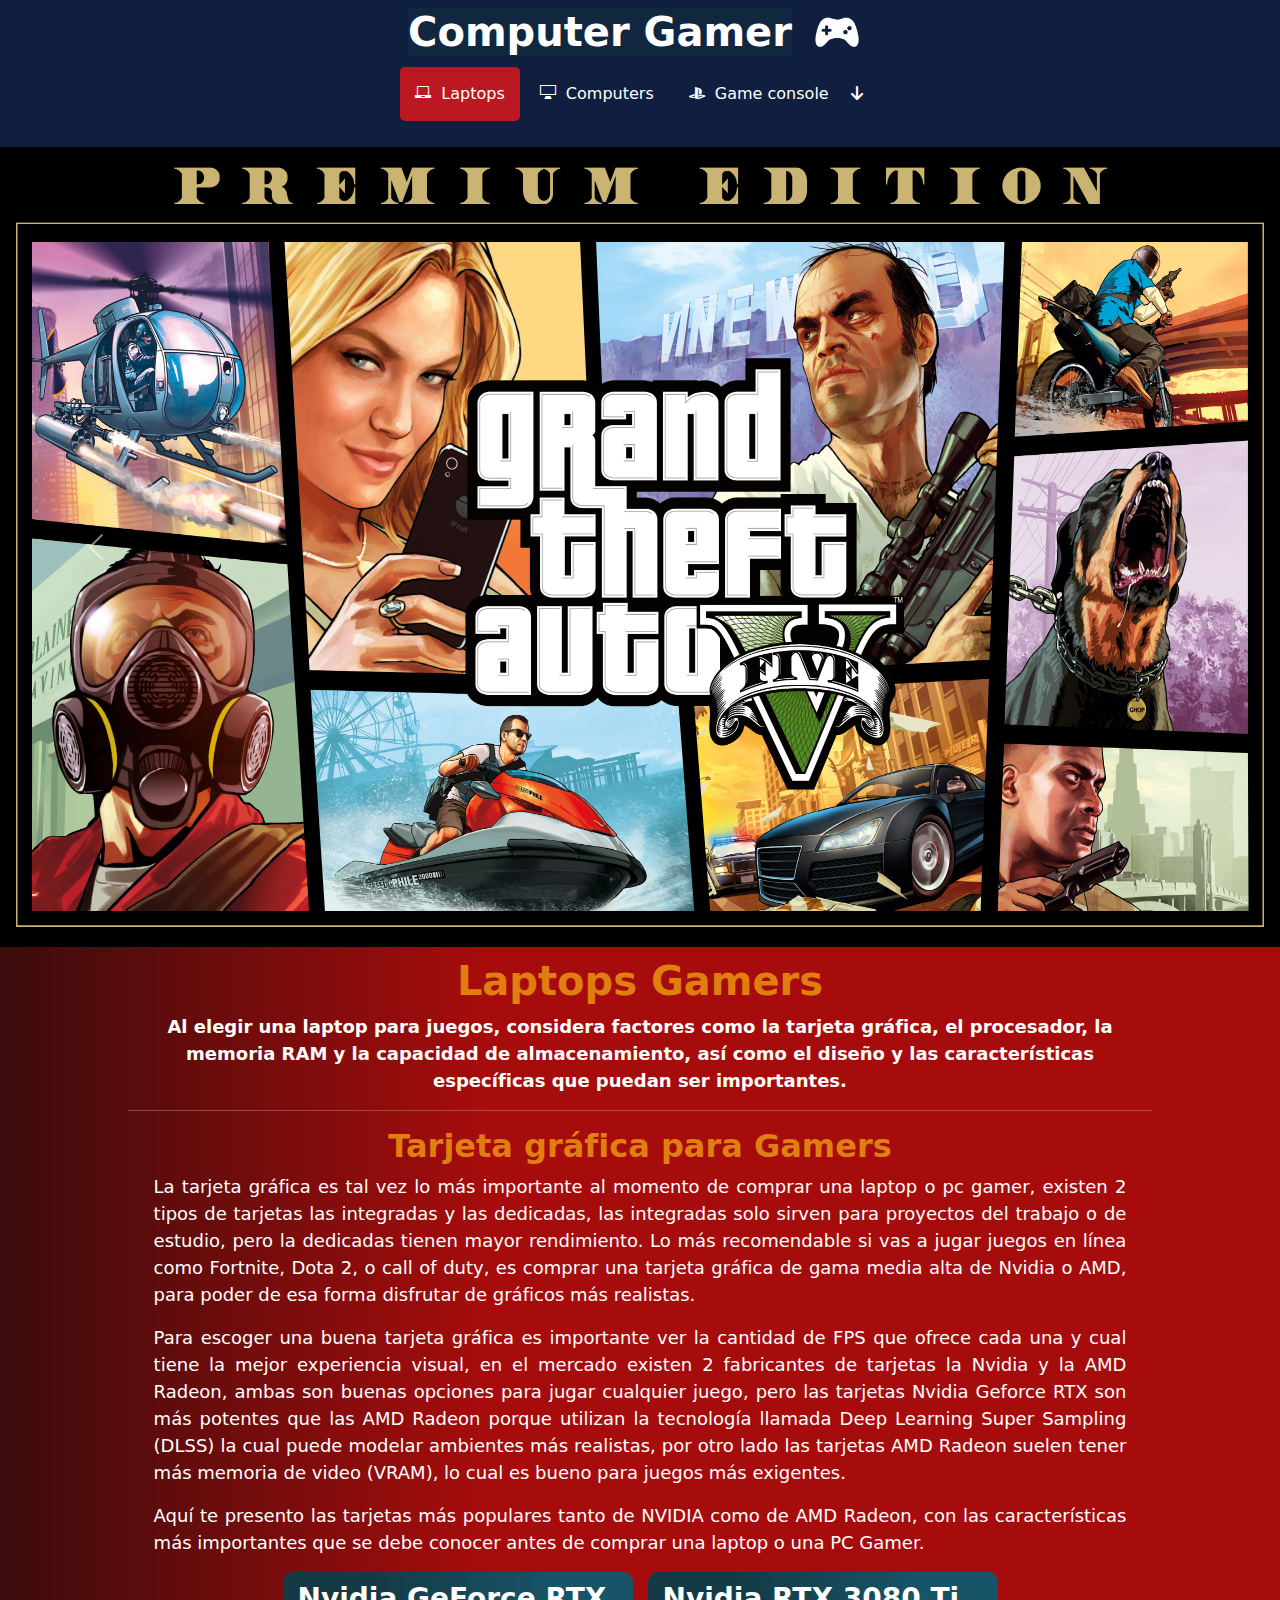
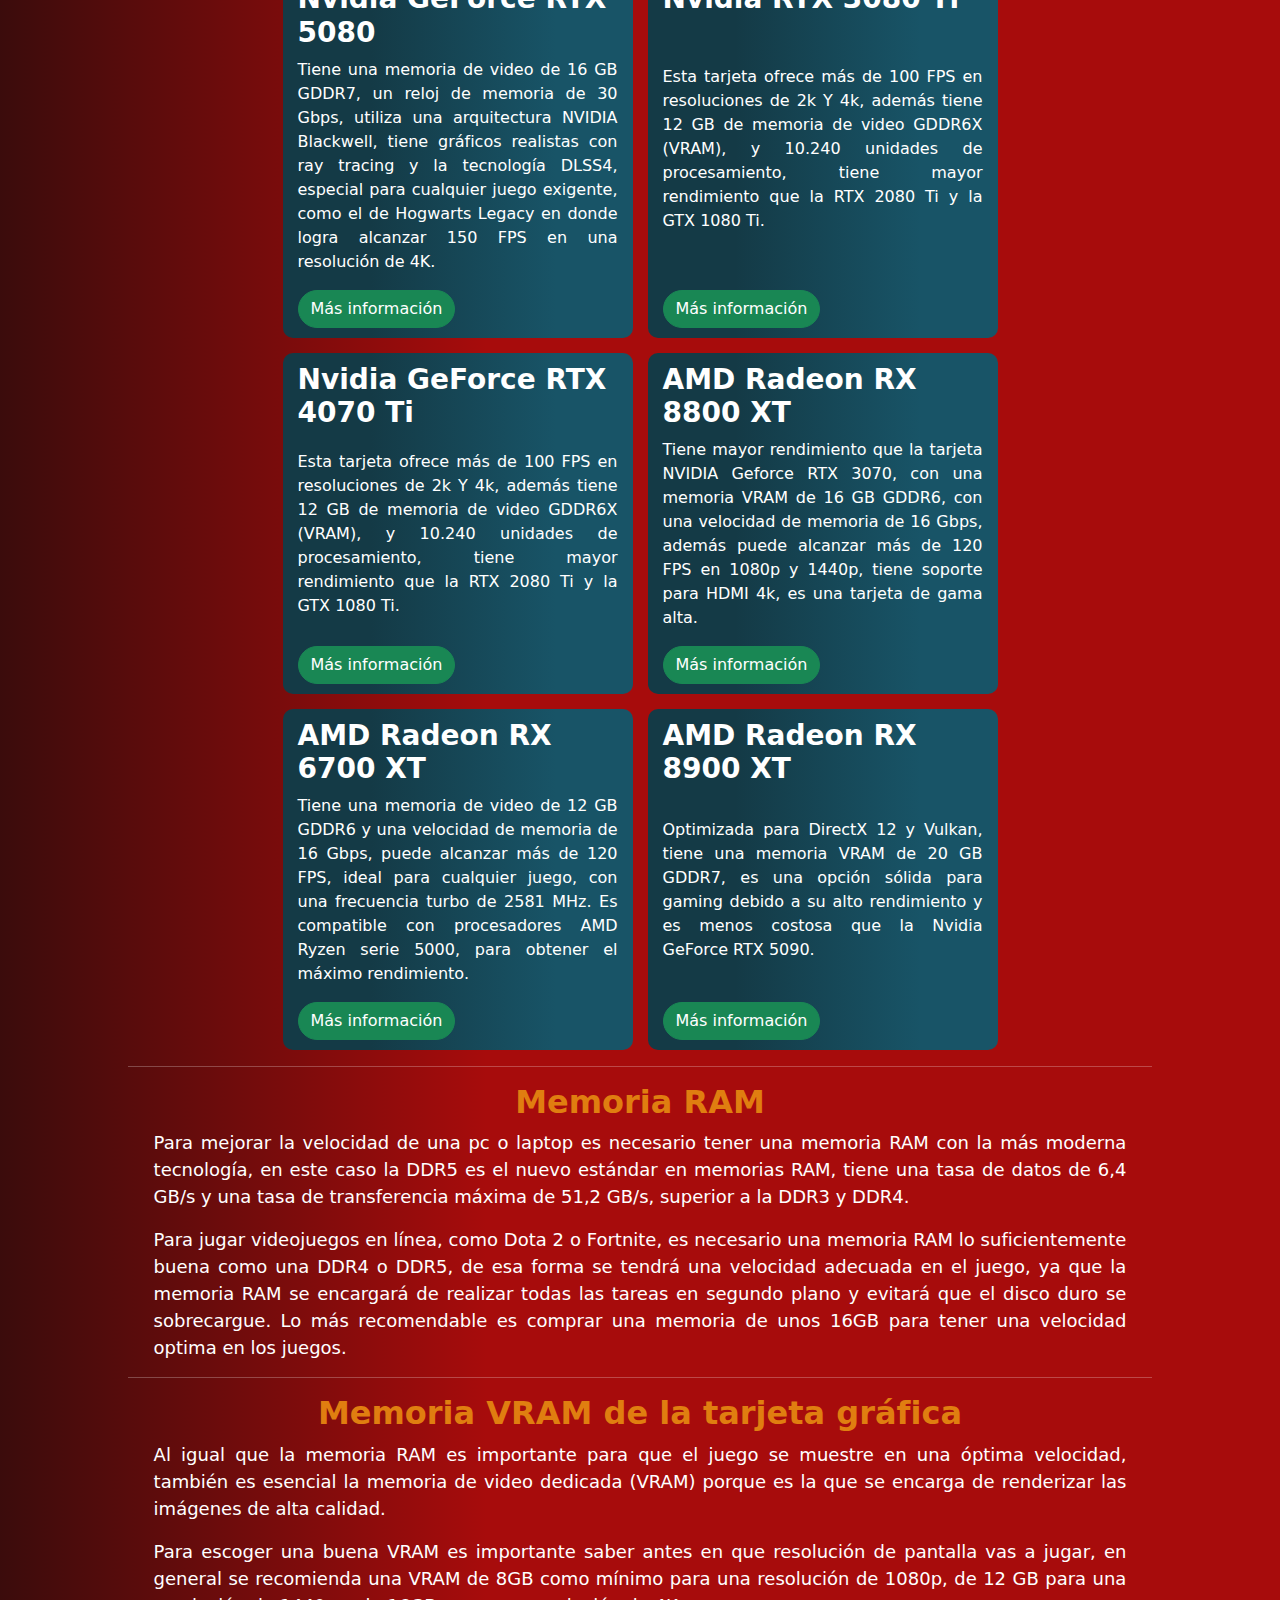
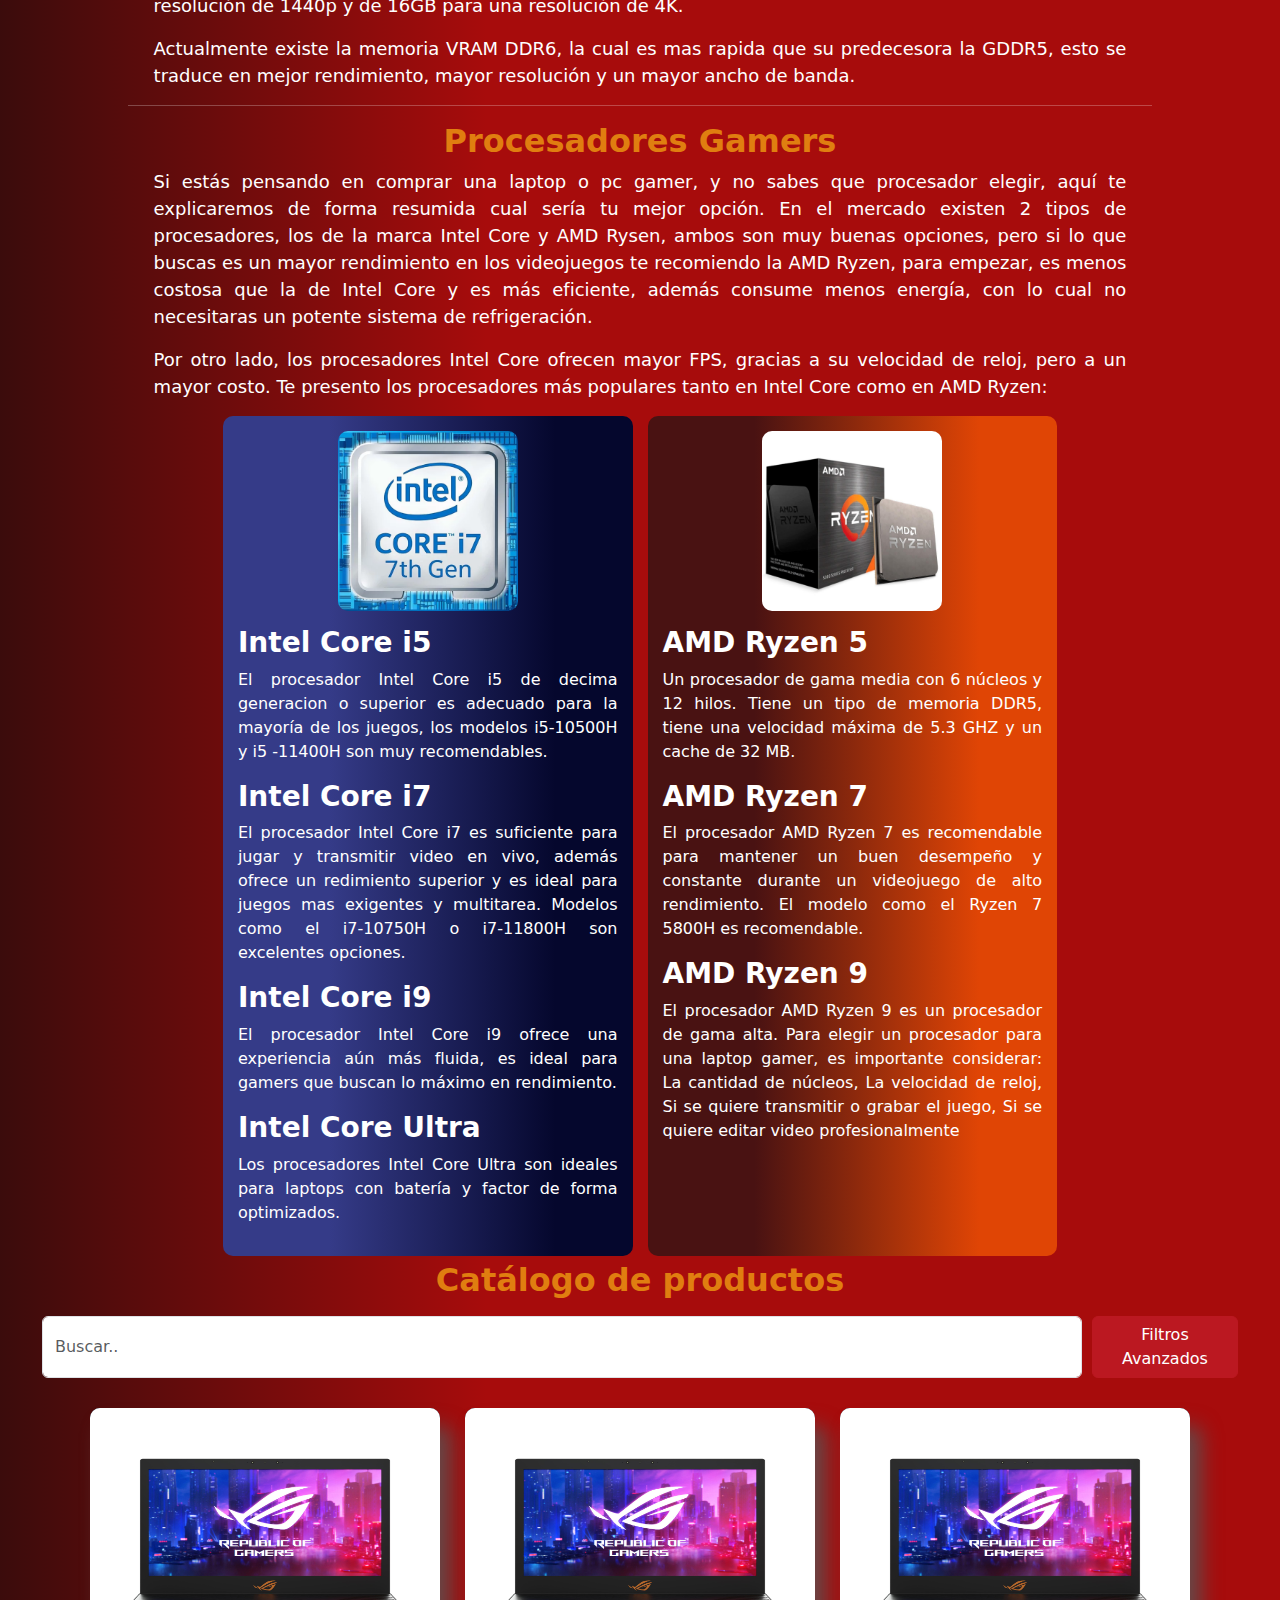
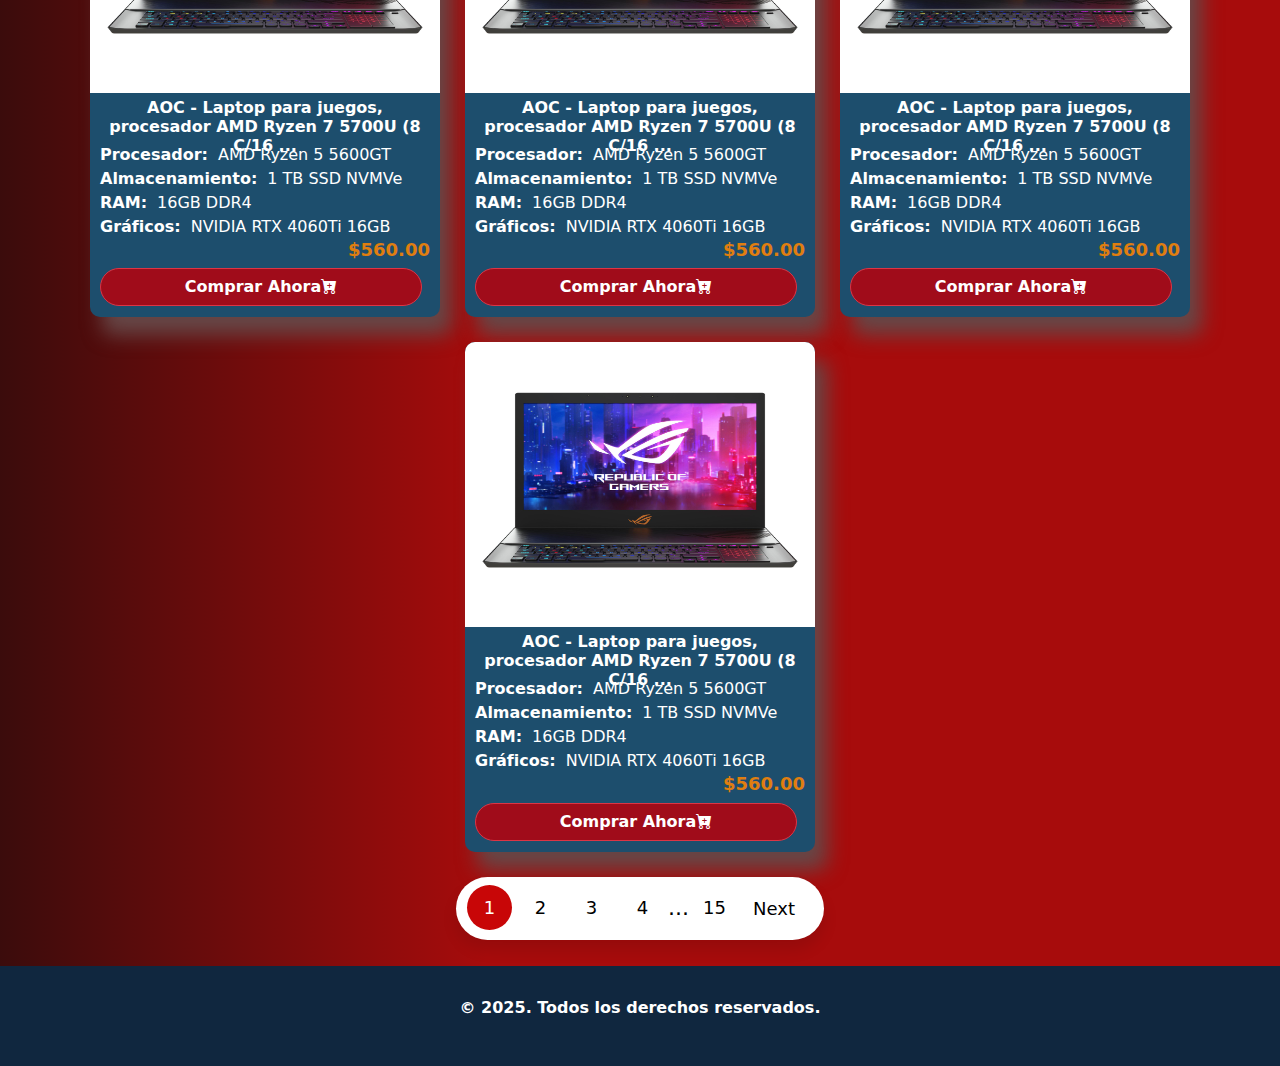
==== index.html @ 956d4519 "nuevos cambois" ====
<!DOCTYPE html>
<html lang="es">

<head>
    <meta charset="UTF-8">
    <meta name="viewport" content="width=device-width, initial-scale=1.0">
    <title>Computer Gamer</title>
    <meta name="google-site-verification" content="Ic5AOtLa6F2i60EnIE_1LzkZlEJvSpEF1KTR6ZF7WlE" />
    <meta name="author" content="Julio Alejandro Chayan Gomez">
    <meta name="description" content="Aquí encontraras las mejores laptops gamer, pc gamer y consolas de videojuegos a un buen precio">
    <meta name="keywords" content="laptops gamer, pc gamer, tarjeta gráfica, intel vs amd ryzen">
    <link rel="icon" type="image/jpeg" href="./images/favi/monkey.png">

    <link rel="stylesheet" href="./css/estilos.css">
    <link rel="stylesheet" href="./css/font.css">
    <link rel="stylesheet" href="./css/bootstrap.css">
    <link rel="stylesheet" href="./css/bootstrap.min.css">
    <link rel="stylesheet" href="./css/animate.min.css">
    <link rel="stylesheet" href="https://cdn.jsdelivr.net/npm/bootstrap-icons@1.11.3/font/bootstrap-icons.min.css">
    <!-- <link rel="icon" type="image/jpeg" href="./images/favicon/favi.jpg"> -->

</head>

<body>
    <div class="content-spinner-carga">
      
        <span class="loader"></span>
        <h2 class="loading-text">Loading ...</h2>
    </div>
    <div class="container-main">
        <div class="content-logo-header">
            <div class="logo-computer" id="logo-computer">
                <div class="logo-marca animate__animated animate__rollIn">              
                    <h1 class="title-marca">Computer Gamer </h1>
                    <img src="./images/logo/log-sinfodo2.png" class="img-logo" alt="logo-pcgamer" title="logo-pcgamer" > 
                </div>
            </div>
            <!-- Menu header -->
            <header class="menu-header" id="menu-header">
                <div class="menu_bar">
                    <div class="logo-image animate__animated animate__rollIn" >
                    
                        <h1 class="title-marca-menu">Computer Gamer</h1>
                        <img src="./images/logo/log-sinfodo2.png" class="img-logo" alt="logo-pcgamer" title="logo-pcgamer" >
                    </div>
                    <span class="icon-menu"></span>
                    <!-- <a href="#" class="bt-menu">  <span class="icon-menu"></span>
                        <img src="./images/logo/log-sinfodo2.png" class="img-logo" alt="logo-pcgamer" title="logo-pcgamer" >
                        <h1 class="title-marca-menu">Pc Gamer</h1>
                    </a> -->
                </div>

                <nav id="nav-menu" >
                    <ul id="ul-menu">
                        <li class="active"><a href="#"><span class="icon-laptop"></span>Laptops</a></li>
                        <li><a href="./pcgamers.html"><span class="icon-display"></span>Computers</a></li>
                        <li class="submenu">
                            <a href="#" class="enlace-icons"><i class="bi bi-playstation"></i>Game console<span
                                    class="caret icon-arrow-down2">
                                </span></a>
                            <ul class="children">
                                <li><a href="./play-station-5.html">Play Station</a></li>
                                <li><a href="./xbox-series.html">xBox Series</a></li>                       
                            </ul>
                        </li>
                        <!-- <li class="submenu">
                            <a href="#" class="enlace-icons">
                                <i class="bi bi-controller"></i>Video games
                                <span class="caret icon-arrow-down2">
                                </span>
                            </a>
                            <ul class="children">
                                <li><a href="#">Play Station</a></li>
                                <li><a href="#">xBox Series</a></li>
                                <li><a href="#">Nintendo Switch</a></li>
                            </ul>
                        </li> -->

                        </li>

                    </ul>
                </nav>

            </header>
        </div>
<div class="container-gamer-content">

    <div class="content-slider">
        <div id="carouselExampleAutoplaying" class="carousel slide" data-bs-ride="carousel">

            <div class="carousel-inner">
                <div class="carousel-item active">              
                    <img src="./images/slider/gtaslider.jpg" title="counter-strike2" class="d-block w-100 bannercss" alt="counter-strike-2" id="banners-img">
                </div>
                <div class="carousel-item">
                    <img src="./images/slider/GTA.jpg" title="start-wars-battle" class="d-block w-100 bannercss" alt="start-wars-battle" id="banners-img">
                </div>
                <div class="carousel-item">             
                    <img src="./images/slider/Dota2.jpg" title="dota2" class="d-block w-100 bannercss" id="banners-img" alt="dota2">
                </div>
                <div class="carousel-item">             
                    <img src="./images/slider/callofduty.jpg" title="call-of-duty" class="d-block w-100 bannercss" alt="call-of-duty" id="banners-img" >
                </div>
                <div class="carousel-item">             
                    <img src="./images/slider/fortnite2.jpg" title="fortnite" class="d-block w-100 bannercss" 
                    id="banners-img"
                    alt="fortnite">
                </div>
            </div>
            <button class="carousel-control-prev" type="button" data-bs-target="#carouselExampleAutoplaying"
                data-bs-slide="prev">
                <span class="carousel-control-prev-icon" aria-hidden="true"></span>
                <span class="visually-hidden">Previous</span>
            </button>
            <button class="carousel-control-next" type="button" data-bs-target="#carouselExampleAutoplaying"
                data-bs-slide="next">
                <span class="carousel-control-next-icon" aria-hidden="true"></span>
                <span class="visually-hidden">Next</span>
            </button>
        </div>
    </div>
    <div class="content-info-grafics-card">
        <div class="content-title-page">
            <h1 class="title-page">Laptops Gamers</h1>
        </div>
        <div class="content-description-page" id="content-laptops-gamer">
            <p class="description-page">
                Al elegir una laptop para juegos, considera factores como la tarjeta gráfica, el procesador, la memoria RAM y la capacidad de almacenamiento, así como el diseño y las características específicas que puedan ser importantes.
            </p>
        </div>
        <hr class="separacion-content">
        <div class="title-info-grafics">
            <h2 class="tarjeta-title">Tarjeta gráfica para Gamers</h2>
        </div>
        <div class="content-info-parrafo" id="descripction-tarjet-grafica">
            <p class="parrafo-tarjeta-grafics">
                La tarjeta gráfica es tal vez lo más importante al momento de comprar una laptop o pc gamer, existen 2 tipos de tarjetas las integradas y las dedicadas, las integradas solo sirven para proyectos del trabajo o de estudio, pero la dedicadas tienen mayor rendimiento.
                Lo más recomendable si vas a jugar juegos en línea como Fortnite, Dota 2, o call of duty, es comprar una tarjeta gráfica de gama media alta de Nvidia o AMD, para poder de esa forma disfrutar de gráficos más realistas.          
            </p>
            <p class="parrafo-tarjeta-grafics">
                Para escoger una buena tarjeta gráfica es importante ver la cantidad de FPS que ofrece cada una y cual tiene la mejor experiencia visual, en el mercado existen 2 fabricantes de tarjetas la Nvidia y la AMD Radeon, ambas son buenas opciones para jugar cualquier juego, pero las tarjetas Nvidia Geforce RTX son más potentes que las AMD Radeon porque utilizan la tecnología llamada Deep Learning Super Sampling (DLSS) la cual puede modelar ambientes más realistas, por otro lado las tarjetas AMD Radeon suelen tener más memoria de video (VRAM), lo cual es bueno para juegos más exigentes.
                
            </p>
            <p class="parrafo-tarjeta-grafics"> 
                Aquí te presento las tarjetas más populares tanto de NVIDIA como de AMD Radeon, con las características más importantes que se debe conocer antes de comprar una laptop o una PC Gamer.
            </p>
        </div>
        <div class="content-cards-tarjetas" id="content-cards-nvidia">
             <div class="cards-tarjeta">
                <div class="content-title-cards-tarj">
                    <h3 class="title-card-tarjeta">Nvidia GeForce RTX 5080</h3>
                </div>
                <div class="content-descrption-cards">
                    <p class="parrafo-cards-tarjeta">
                        Tiene una memoria de video de 16 GB GDDR7, un reloj de memoria de 30 Gbps, utiliza una arquitectura NVIDIA Blackwell, tiene gráficos realistas con ray tracing y la tecnología DLSS4, especial para cualquier juego exigente, como el de Hogwarts Legacy en donde logra alcanzar 150 FPS en una resolución de 4K.
                    </p>
                   
                </div>
                <div class="content-button-card">
                    <a href="https://www.nvidia.com/es-la/geforce/graphics-cards/50-series/rtx-5080/"  target="_blank" class="btn btn-success">
                        Más información
                    </a>
                </div>
             </div>
            
             <div class="cards-tarjeta">
                <div class="content-title-cards-tarj">
                    <h3 class="title-card-tarjeta">Nvidia RTX 3080 Ti</h3>
                </div>
                <div class="content-descrption-cards">
                    <p class="parrafo-cards-tarjeta">
                        Esta tarjeta ofrece más de 100 FPS en resoluciones de 2k Y 4k, además tiene 12 GB de memoria de video GDDR6X (VRAM), y 10.240 unidades de procesamiento, tiene mayor rendimiento que la RTX 2080 Ti y la GTX 1080 Ti.
                    </p>
                   
                </div>
                <div class="content-button-card">
                    <a href="https://www.nvidia.com/es-la/geforce/graphics-cards/30-series/rtx-3080-3080ti/"  target="_blank" class="btn btn-success">
                        Más información
                    </a>
                </div>
             </div>
             <div class="cards-tarjeta">
                <div class="content-title-cards-tarj">
                    <h3 class="title-card-tarjeta">Nvidia GeForce RTX 4070 Ti</h3>
                </div>
                <div class="content-descrption-cards">
                    <p class="parrafo-cards-tarjeta">
                        Esta tarjeta ofrece más de 100 FPS en resoluciones de 2k Y 4k, además tiene 12 GB de memoria de video GDDR6X (VRAM), y 10.240 unidades de procesamiento, tiene mayor rendimiento que la RTX 2080 Ti y la GTX 1080 Ti.
                    </p>
                   
                </div>
                <div class="content-button-card">
                    <a href="https://www.nvidia.com/es-la/geforce/graphics-cards/40-series/rtx-4070-family/"  target="_blank" class="btn btn-success">
                        Más información
                    </a>
                </div>
              
             </div>
             <div class="cards-tarjeta amd-radeom">
                <div class="content-title-cards-tarj">
                    <h3 class="title-card-tarjeta">AMD Radeon RX 8800 XT</h3>
                </div>
                <div class="content-descrption-cards">
                    <p class="parrafo-cards-tarjeta">
                        Tiene mayor rendimiento que la tarjeta NVIDIA Geforce RTX 3070, con una memoria VRAM de 16 GB GDDR6, con una velocidad de memoria de 16 Gbps, además puede alcanzar más de 120 FPS en 1080p y 1440p, tiene soporte para HDMI 4k, es una tarjeta de gama alta.
                    </p>
                  
                </div>
                <div class="content-button-card">
                    <a href="https://www.amd.com/es/products/graphics/desktops/radeon.html"  target="_blank" class="btn btn-success">
                        Más información
                    </a>
                </div>
             </div>
             <div class="cards-tarjeta amd-radeom">
                <div class="content-title-cards-tarj">
                    <h3 class="title-card-tarjeta">AMD Radeon RX 6700 XT</h3>
                </div>
                <div class="content-descrption-cards">
                    <p class="parrafo-cards-tarjeta">
                        Tiene una memoria de video de 12 GB GDDR6 y una velocidad de memoria de 16 Gbps, puede alcanzar más de 120 FPS, ideal para cualquier juego, con una frecuencia turbo de 2581 MHz. Es compatible con procesadores AMD Ryzen serie 5000, para obtener el máximo rendimiento.
                    </p>
                  
                </div>
                <div class="content-button-card">
                    <a href="https://www.amd.com/es/products/graphics/desktops/radeon.html"  target="_blank" class="btn btn-success">
                        Más información
                    </a>
                </div>
             </div>
             <div class="cards-tarjeta amd-radeom">
                <div class="content-title-cards-tarj">
                    <h3 class="title-card-tarjeta">AMD Radeon RX 8900 XT</h3>
                </div>
                <div class="content-descrption-cards">
                    <p class="parrafo-cards-tarjeta">
                        Optimizada para DirectX 12 y Vulkan, tiene una memoria VRAM  de 20 GB GDDR7, es una opción sólida para gaming debido a su alto rendimiento y es menos costosa que la Nvidia GeForce RTX 5090.
                    </p>
                    
                </div>
                <div class="content-button-card">
                    <a href="https://www.amd.com/es/products/graphics/desktops/radeon.html"  target="_blank" class="btn btn-success">
                        Más información
                    </a>
                </div>
             </div>
        </div>
        <hr class="separacion-content">
        <div class="title-info-grafics">
            <h2 class="tarjeta-title">Memoria RAM</h2>
        </div>
        <div class="content-info-parrafo" id="description-memoria-ram">
            <p class="parrafo-tarjeta-grafics">
                Para mejorar la velocidad de una pc o laptop es necesario tener una memoria RAM con la más moderna tecnología, en este caso la DDR5 es el nuevo estándar en memorias RAM, tiene una tasa de datos de 6,4 GB/s y una tasa de transferencia máxima de 51,2 GB/s, superior a la DDR3 y DDR4.
            </p>
            <p class="parrafo-tarjeta-grafics">
                Para jugar videojuegos en línea, como Dota 2 o Fortnite, es necesario una memoria RAM lo suficientemente buena como una DDR4 o DDR5, de esa forma se tendrá una velocidad adecuada en el juego, ya que la memoria RAM se encargará de realizar todas las tareas en segundo plano y evitará que el disco duro se sobrecargue.
                Lo más recomendable es comprar una memoria de unos 16GB para tener una velocidad optima en los juegos.
            </p>
        </div>
        <hr class="separacion-content">
        <div class="title-info-grafics">
            <h2 class="tarjeta-title">Memoria VRAM de la tarjeta gráfica</h2>
        </div>
        <div class="content-info-parrafo" id="description-memoria-vram">
            <p class="parrafo-tarjeta-grafics">
                Al igual que la memoria RAM es importante para que el juego se muestre en una óptima velocidad, también es esencial la memoria de video dedicada (VRAM) porque es la que se encarga de renderizar las imágenes de alta calidad.
            </p>
            <p class="parrafo-tarjeta-grafics">
                Para escoger una buena VRAM es importante saber antes en que resolución de pantalla vas a jugar, en general se recomienda una VRAM de 8GB como mínimo para una resolución de 1080p, de 12 GB para una resolución de 1440p y de 16GB para una resolución de 4K.
            </p>
            <p class="parrafo-tarjeta-grafics">
                Actualmente existe la memoria VRAM DDR6, la cual es mas rapida que su predecesora la GDDR5, esto se traduce en mejor rendimiento, mayor resolución y un mayor ancho de banda.
            </p>
        </div>
    </div>
   
    <div class="content-info-grafics-card">
        <hr class="separacion-content">
        <div class="title-info-grafics">
            <h2 class="tarjeta-title">Procesadores Gamers</h2>
        </div>
        <div class="content-parrafo-procesador">
            <p class="parrafo-procesador">
                Si estás pensando en comprar una laptop o pc gamer, y no sabes que procesador elegir, aquí te explicaremos de forma resumida cual sería tu mejor opción.
                En el mercado existen 2 tipos de procesadores, los de la marca Intel Core y AMD Rysen, ambos son muy buenas opciones, pero si lo que buscas es un mayor rendimiento en los videojuegos te recomiendo la AMD Ryzen, para empezar, es menos costosa que la de Intel Core y es más eficiente, además consume menos energía, con lo cual no necesitaras un potente sistema de refrigeración.
                
            </p>
            <p class="parrafo-procesador">
                Por otro lado, los procesadores Intel Core ofrecen mayor FPS, gracias a su velocidad de reloj, pero a un mayor costo.
                Te presento los procesadores más populares tanto en Intel Core como en AMD Ryzen:
                
            </p>
        </div>
        <div class="content-procesadores">
            <div class="content-tipo-procesador" id="content-tipo-procesador">
                <div class="content-processor-intel" id="content-processor-intel">
                    <div class="content-imagen-intel">
                        <img src="./images/procesadores/intelcore7.jpg" class="img-procesador" alt="imagen de intel core 7" 
                         title="imagen de intel core i7" >
                    </div>
                    <div class="content-features-intelcore">
                        <div class="content-intel-card">
                            <div class="content-title-intelcore">
                                <h3>Intel Core i5</h3>
                            </div>
                            <div class="content-parrafo-feacture">
                                <p class="parrafo-intelcore">
                                    El procesador Intel Core i5 de decima generacion o superior es adecuado para la mayoría de los juegos, los modelos i5-10500H y i5 -11400H son muy recomendables.
                                </p>
                            </div>
                        </div>
                        <div class="content-intel-card">
                            <div class="content-title-intelcore">
                                <h3>Intel Core i7</h3>
                            </div>
                            <div class="content-parrafo-feacture">
                                <p class="parrafo-intelcore">
                                    El procesador Intel Core i7 es suficiente para jugar y transmitir video en vivo, además ofrece un redimiento superior y es ideal  para juegos mas exigentes  y multitarea. Modelos como el i7-10750H o i7-11800H son excelentes opciones.
                                </p>
                            </div>
                        </div>
                        <div class="content-intel-card">
                            <div class="content-title-intelcore">
                                <h3>Intel Core i9</h3>
                            </div>
                            <div class="content-parrafo-feacture">
                                <p class="parrafo-intelcore">
                                    El procesador Intel Core i9 ofrece una experiencia aún más fluida, es ideal para gamers que buscan lo máximo en rendimiento.
                                </p>
                            </div>
                        </div>
                        <div class="content-intel-card">
                            <div class="content-title-intelcore">
                                <h3>Intel Core Ultra </h3>
                            </div>
                            <div class="content-parrafo-feacture">
                                <p class="parrafo-intelcore">
                                    Los procesadores Intel Core Ultra son ideales para laptops con batería y factor de forma optimizados. 
                                </p>
                            </div>
                        </div>
                    </div>
                </div>
                <div class="content-processor-amd" id="content-processor-amd">
                    <div class="content-imagen-amd">
                        <img src="./images/procesadores/amd-ryzen.jpg" class="img-procesador" alt="imagen de procesador amd ryzen 7" 
                         title="imagen de procesador amd ryzen 7" >
                    </div>
                    <div class="content-features-amdryzen" >
                        <div class="content-amd-card">
                            <div class="content-title-amd">
                                <h3>AMD Ryzen 5</h3>
                            </div>
                            <div class="content-parrafo-feacture">
                                <p class="parrafo-amd">
                                    Un procesador de gama media con 6 núcleos y 12 hilos. Tiene un tipo de memoria DDR5, tiene una velocidad máxima de 5.3 GHZ y un cache de 32 MB.
                                </p>
                            </div>
                        </div>
                        <div class="content-amd-card">
                            <div class="content-title-amd">
                                <h3>AMD Ryzen 7</h3>
                            </div>
                            <div class="content-parrafo-feacture">
                                <p class="parrafo-amd">
                                    El procesador AMD Ryzen 7 es recomendable para mantener un buen desempeño y constante durante un videojuego de alto rendimiento. El modelo como el Ryzen 7 5800H es recomendable.
                                </p>
                            </div>
                        </div>
                        <div class="content-amd-card">
                            <div class="content-title-amd">
                                <h3>AMD Ryzen 9</h3>
                            </div>
                            <div class="content-parrafo-feacture">
                                <p class="parrafo-amd">
                                    El procesador AMD Ryzen 9 es un procesador de gama alta. 
                                    Para elegir un procesador para una laptop gamer, es importante considerar: La cantidad de núcleos, La velocidad de reloj, Si se quiere transmitir o grabar el juego, Si se quiere editar video profesionalmente                     
                                </p>
                            </div>
                        </div>
                    </div>
                </div>
            </div>
        </div>
    </div>
     <div class="container-catalog-producto">
        <div class="content-title-catalog">
            <h2>Catálogo de productos</h2>
        </div>
        <div class="container-blog">
            <div class="filtros-avanzados" id="content-advanced-filters">
                <div class="filter-marca">
                    <div class="content-title-filter">
                        <h6>Marca</h6>
                        <span class="accordion-open">+</span>
                    </div>
                    <div class="content-options-filter">
                        <div class="content-search-options">
                            <input type="text" class="form-control" id="search-option-marca" placeholder="buscar...">
                        </div>
                        <div class="content-check-options">
                            <div class="form-check">
                                <input class="form-check-input" type="checkbox" value="asuss" id="form-check-marca">
                                <label class="form-check-label" for="form-check-marca">
                                    Asus
                                </label>
                            </div>
                            <div class="form-check">
                                <input class="form-check-input" type="checkbox" value="acer" id="defaultCheck1">
                                <label class="form-check-label" for="defaultCheck1">
                                    Acer
                                </label>
                            </div>
                        </div>
                    </div>
                </div>
                <div class="filtro-price">
                    <div class="content-title-filter">
                        <h6>Precios</h6>
                        <span class="accordion-open">+</span>
                    </div>
                    <div class="content-options-filter">
                        <div class="content-rango-precio">
                            <label for="rango-precios" class="rango-price">$0-$800.00</label>
                        </div>
                        <input type="range" id="rango-precios" name="rango-precios" min="0" max="800" />
                        <div class="content-value-price">
                            <label class="price-value">$700.00</label>
                        </div>
                    </div>
                </div>
                
                <div class="filter-procesador">
                    <div class="content-title-filter">
                        <h6>Procesador</h6>
                        <span class="accordion-open">+</span>
                    </div>
                    <div class="content-options-filter">
                        <div class="content-search-options">
                            <input type="text" class="form-control" id="search-option-marca" placeholder="buscar...">
                        </div>
                        <div class="content-check-options">
                            <div class="form-check">
                                <input class="form-check-input" type="checkbox" value="asuss" id="form-check-marca">
                                <label class="form-check-label" for="form-check-marca">
                                    Asus
                                </label>
                            </div>
                            <div class="form-check">
                                <input class="form-check-input" type="checkbox" value="acer" id="defaultCheck1">
                                <label class="form-check-label" for="defaultCheck1">
                                    Acer
                                </label>
                            </div>
                        </div>
                    </div>

                </div>
                <div class="filter-procesador">
                    <div class="content-title-filter">
                        <h6>Tarjeta Gráfica</h6>
                        <span class="accordion-open">+</span>
                    </div>
                    <div class="content-options-filter">
                        <div class="content-search-options">
                            <input type="text" class="form-control" id="search-option-marca" placeholder="buscar...">
                        </div>
                        <div class="content-check-options">
                            <div class="form-check">
                                <input class="form-check-input" type="checkbox" value="asuss" id="form-check-marca">
                                <label class="form-check-label" for="form-check-marca">
                                    NVIDIA RTX 4060
                                </label>
                            </div>
                            <div class="form-check">
                                <input class="form-check-input" type="checkbox" value="acer" id="defaultCheck1">
                                <label class="form-check-label" for="defaultCheck1">
                                    NVIDIA GTX 3090
                                </label>
                            </div>
                        </div>
                    </div>

                </div>
                <div class="filter-nucleos">
                    <div class="content-title-filter">
                        <h6>Núcleos Procesador</h6>
                        <span class="accordion-open">+</span>
                    </div>
                    <div class="content-options-filter">
                        <div class="content-search-options">
                            <input type="text" class="form-control" id="search-option-marca" placeholder="buscar...">
                        </div>
                        <div class="content-check-options">
                            <div class="form-check">
                                <input class="form-check-input" type="checkbox" value="asuss" id="form-check-marca">
                                <label class="form-check-label" for="form-check-marca">
                                    Asus
                                </label>
                            </div>
                            <div class="form-check">
                                <input class="form-check-input" type="checkbox" value="acer" id="defaultCheck1">
                                <label class="form-check-label" for="defaultCheck1">
                                    Acer
                                </label>
                            </div>
                        </div>
                    </div>
                </div>
                <div class="content-button-filter">
                    <button class="btn btn-success boton-filtrar">Filtrar</button>
                </div>


            </div>
            <div class="catalogo-products">
                <div class="content-search-input">
                    <div class="col-12 content-buscador">
                        <input type="text" class="form-control" placeholder="Buscar..">
                        <button class="btn btn-primary" id="button-advanced-filter">Filtros Avanzados</button>
                    </div>
                </div>

                <div class="content-products">
                    <div class="rowflex">
                        <div class="product-catalog">
                            <div class="content-image-catalog">
                                <img src="./images/producto-catalog.jpg" alt="laptop asus" title="laptop asus"
                                    class="img-catalog">

                            </div>
                            <div class="content-title-catalog">
                                <h6 class="title-product">AOC - Laptop para juegos, procesador AMD Ryzen 7 5700U (8 C/16
                                    T, hasta 4.3 GHz)</h6>
                                 
                            </div>
                            <div class="row-features-pc">
                                <div class="feature-title">Procesador: </div>
                                <div class="feature-description">AMD Ryzen 5 5600GT</div>
                             </div>
                             <div class="row-features-pc">
                                <div class="feature-title">Almacenamiento: </div>
                                <div class="feature-description">1 TB SSD NVMVe</div>
                             </div>
                             <div class="row-features-pc">
                                <div class="feature-title">RAM: </div>
                                <div class="feature-description">16GB DDR4</div>
                             </div>
                             <div class="row-features-pc">
                                <div class="feature-title">Gráficos: </div>
                                <div class="feature-description">NVIDIA RTX 4060Ti 16GB</div>
                             </div>

                            <div class="content-price-title">
                                <h6 class="text-danger title-price">$560.00</h6>
                            </div>
                            <div class="content-button-catalog">
                                <a class="btn btn-danger">Comprar Ahora<i class="bi bi-cart-plus-fill"></i></a>
                            </div>
                        </div>
                        <div class="product-catalog">
                            <div class="content-image-catalog">
                                <img src="./images/producto-catalog.jpg" alt="laptop asus" title="laptop asus"
                                    class="img-catalog">

                            </div>
                            <div class="content-title-catalog">
                                <h6 class="title-product">AOC - Laptop para juegos, procesador AMD Ryzen 7 5700U (8 C/16
                                    T, hasta 4.3 GHz)</h6>
                                 
                            </div>
                            <div class="row-features-pc">
                                <div class="feature-title">Procesador: </div>
                                <div class="feature-description">AMD Ryzen 5 5600GT</div>
                             </div>
                             <div class="row-features-pc">
                                <div class="feature-title">Almacenamiento: </div>
                                <div class="feature-description">1 TB SSD NVMVe</div>
                             </div>
                             <div class="row-features-pc">
                                <div class="feature-title">RAM: </div>
                                <div class="feature-description">16GB DDR4</div>
                             </div>
                             <div class="row-features-pc">
                                <div class="feature-title">Gráficos: </div>
                                <div class="feature-description">NVIDIA RTX 4060Ti 16GB</div>
                             </div>

                            <div class="content-price-title">
                                <h6 class="text-danger title-price">$560.00</h6>
                            </div>
                            <div class="content-button-catalog">
                                <a class="btn btn-danger">Comprar Ahora<i class="bi bi-cart-plus-fill"></i></a>
                            </div>
                        </div>
                        
                        <div class="product-catalog">
                            <div class="content-image-catalog">
                                <img src="./images/producto-catalog.jpg" alt="laptop asus" title="laptop asus"
                                    class="img-catalog">

                            </div>
                            <div class="content-title-catalog">
                                <h6 class="title-product">AOC - Laptop para juegos, procesador AMD Ryzen 7 5700U (8 C/16
                                    T, hasta 4.3 GHz)</h6>
                                 
                            </div>
                            <div class="row-features-pc">
                                <div class="feature-title">Procesador: </div>
                                <div class="feature-description">AMD Ryzen 5 5600GT</div>
                             </div>
                             <div class="row-features-pc">
                                <div class="feature-title">Almacenamiento: </div>
                                <div class="feature-description">1 TB SSD NVMVe</div>
                             </div>
                             <div class="row-features-pc">
                                <div class="feature-title">RAM: </div>
                                <div class="feature-description">16GB DDR4</div>
                             </div>
                             <div class="row-features-pc">
                                <div class="feature-title">Gráficos: </div>
                                <div class="feature-description">NVIDIA RTX 4060Ti 16GB</div>
                             </div>

                            <div class="content-price-title">
                                <h6 class="text-danger title-price">$560.00</h6>
                            </div>
                            <div class="content-button-catalog">
                                <a class="btn btn-danger">Comprar Ahora<i class="bi bi-cart-plus-fill"></i></a>
                            </div>
                        </div>
                       
                        <div class="product-catalog">
                            <div class="content-image-catalog">
                                <img src="./images/producto-catalog.jpg" alt="laptop asus" title="laptop asus"
                                    class="img-catalog">

                            </div>
                            <div class="content-title-catalog">
                                <h6 class="title-product">AOC - Laptop para juegos, procesador AMD Ryzen 7 5700U (8 C/16
                                    T, hasta 4.3 GHz)</h6>
                                 
                            </div>
                            <div class="row-features-pc">
                                <div class="feature-title">Procesador: </div>
                                <div class="feature-description">AMD Ryzen 5 5600GT</div>
                             </div>
                             <div class="row-features-pc">
                                <div class="feature-title">Almacenamiento: </div>
                                <div class="feature-description">1 TB SSD NVMVe</div>
                             </div>
                             <div class="row-features-pc">
                                <div class="feature-title">RAM: </div>
                                <div class="feature-description">16GB DDR4</div>
                             </div>
                             <div class="row-features-pc">
                                <div class="feature-title">Gráficos: </div>
                                <div class="feature-description">NVIDIA RTX 4060Ti 16GB</div>
                             </div>

                            <div class="content-price-title">
                                <h6 class="text-danger title-price">$560.00</h6>
                            </div>
                            <div class="content-button-catalog">
                                <a class="btn btn-danger">Comprar Ahora<i class="bi bi-cart-plus-fill"></i></a>
                            </div>
                        </div>
                       
                    </div>
                </div>
                <div class="content-pagination-products">
                    <div class="pagination">
                        <ul> <!--pages or li are comes from javascript --> </ul>
                    </div>
                </div>
            </div>
        </div>
    </div>
</div>
        <footer class="footer">
            <p class="footer-mensaje">&#169; 2025. Todos los derechos reservados.</p>
        </footer>
    </div>

    <script type="text/javascript" src="./js/jquery-3.7.1.js"></script>
    <script type="text/javascript" src="./js/bootstrap.bundle.js"></script>

    <script type="text/javascript" src="./js/bootstrap.min.js"></script>
    <script type="text/javascript" src="./js/bootstrap.bundle.min.js"></script>
    <script type="text/javascript" src="./js/app.js"></script>
    <script type="text/javascript" src="./js/mainindex.js"></script>
</body>

</html>
---- css/estilos.css ----
*{
    padding:0;
	margin:0;
	-webkit-box-sizing: border-box;
	-moz-box-sizing: border-box;
	box-sizing: border-box;
}
:root{
    --bgcolor-header: #10273F;
    --bgcolor-letter: #EE0400;
    --bgcolor-title: #fff;
    --bgcolor-border: #E92728;
    --bgcolor-background:#424242;
}

.container-main{
    background: rgb(59, 12, 12);
    background: linear-gradient(90deg, rgba(59, 12, 12, 1) 0%, rgba(167, 12, 12, 1) 38%);
    display: flex;
    flex-direction: column;
    min-height: 100vh;
    justify-content: space-between;
}

header.menu-header{
    width: 100%;
    height: 80px;
    background-color: #101F3F;
    display: flex;
    flex-direction: column;
}

.container-blog{
    margin: 0px auto;
    width: 95%;
    min-height: 80vh;
    display: flex;
    flex-direction: row;
}
.content-info-grafics-card {
    margin: 0px auto;
    width: 80%;
    margin-top: 10px;
}
h2.tarjeta-title {
    color: #E07E10;
    font-weight: bold;
    text-align: center;
}
img.img-juegos-video {
    cursor: pointer;
    width: 350px;
    height: 250px;
    border-radius: 10px;
}
p.parrafo-cards-tarjeta {
    text-align: justify;
}
p.parrafo-intelcore {
    text-align: justify;
}
p.parrafo-amd {
  text-align: justify;
}
p.parrafo-tarjeta-grafics {
    color: #fff;
    text-align: justify;
    font-size: 18px;
}
.logo-computer {
    width: 100%;
    background: #101F3F;
    height: 67px;
}
h1.title-page{
     font-weight: bold;
     text-align: center;
     color:#E07E10;   
}
.content-playstation-diferencias {
    display: flex;
    flex-direction: row;
    gap: 15px;
    justify-content: center;
}
.content-image-playstation {
    display: flex;
    justify-content: center;
}
.playstation4,.playstation5{
    
    display: flex;
    flex-direction: column;
    justify-content: start;
    padding: 8px;
    gap: 15px;
   
}
h1.title-ps {
    color: #E7E9F1;
    font-weight: bold;
    text-align: center;
}
.content-title-playstation5 >h2,.content-title-playstation4 >h2{
    color: #fff;
}
p.parrafo-playstation5, p.parrafo-playstation4{
    color:#fff;
    font-size: 18px;
}
.content-spinner-carga{
    position: fixed;
    top: 0px;
    left: 0px;
    width: 100%;
    height: 100%;
    background: rgb(22,61,151);
    background: radial-gradient(circle, rgba(22,61,151,1) 26%, rgba(5,7,45,1) 80%);
    display: flex;
    justify-content: center;
    align-items: center;
    flex-direction: column;
    visibility: visible;
    opacity: 1;
    transition: opacity 0.3s ease;
    gap: 20px;
    z-index: 10;
}
.contetn-spinner-remover{
    visibility: hidden;
    opacity: 0;
}

.content-poput-video{
    position: fixed;
    top: 0px;
    left: 0px;
    width: 100%;
    height: 100%;
   background-color: rgba(0, 0, 0, 0.5);
    display: flex;
    justify-content: center;
    align-items: center;
    flex-direction: column;
    visibility: hidden;
    opacity: 0;
    /* transition: opacity 0.3s ease; */
    gap: 20px;
    z-index: 12;
}
.content-poput-video.active{
    visibility: visible;
    opacity: 1;
}
img.img-logo{
    width: 70px;
    object-fit: cover;
    z-index: 3;
}

.poput-video{
    width: 90%;
    height: 80vh;
    /* background-color: #ffff; */
    border-radius: 10px;
}
iframe.video-frame{
    width: 101%;
    height: 100%;
}

img.img-playstation {
    width: 250px;
    height: 200px;
    border-radius: 8px;
    object-fit: inherit;
}
.content-description-page {
    margin: 0px auto;
    width: 95%;
}
p.description-page {
    color: #fff;
    text-align: center;
    font-size: 18px;
    font-weight: 600;
}
.content-cards-ps5 {
    display: flex;
    flex-direction: column;
    gap: 15px;
    justify-content: space-between;
}
.content-title-tipops5 >h2{
    color: #E07E10;
}
.content-card-juego {
    display: flex;
    flex-direction: column;
    color: #fff;
    margin-top: 15px;
    gap: 15px;
}
h2.title-play {
    text-align: left;
    font-weight: bold;
}
.separacion-content{
    color: #fff;
}
.content-juego-ps5 {
    display: flex;
    gap: 15px;
    justify-content: center;
}
p.text-description-play-ps5 {
    font-size: 18px;
    text-align: justify;
}
.content-cards-tarjetas {
    margin-top: 10px;
    display: flex;
    flex-direction: row;
    flex-wrap: wrap;
    justify-content: center;
    gap: 15px;
}
.cards-tarjeta {
    display: flex;
    flex-direction: column;
    width: 350px;
    color: #fff;
    border-radius: 10px;
    padding: 10px 15px;
    cursor: pointer;
    background: rgb(20,58,70);
background: linear-gradient(90deg, rgba(20,58,70,1) 25%, rgba(24,84,103,1) 78%);
justify-content: space-between;
}


.cards-tarjeta:hover{
    border: 2px solid #fff;
    -webkit-box-shadow: 10px 10px 14px 0px rgba(0,0,0,0.75);
    -moz-box-shadow: 10px 10px 14px 0px rgba(0,0,0,0.75);
    box-shadow: 10px 10px 14px 0px rgba(0,0,0,0.75);
}
.content-title-catalog >h2{
    text-align: center;
    color: #E07E10;
    font-weight: bold;
}
img.bannercss{
    object-fit: inherit;
    height: 800px;
    width: 100%;
}

.content-descrption-cards {
    min-height: 136px;
}
p.parrafo-procesador {
    color: #fff;
    text-align: justify;
    font-size: 18px;
}
.content-tipo-procesador {
    display: flex;
    flex-direction: row;
    justify-content: center;
    gap: 15px;
}
a.btn.btn-success {
    border-radius: 999px;
}
.content-processor-intel {
    display: flex;
        flex-direction: column;
        width: 40%;
        gap: 15px;  
        border-radius: 10px;
        padding: 15px 15px;
        background: rgb(53,59,136);
background: linear-gradient(90deg, rgba(53,59,136,1) 26%, rgba(5,7,45,1) 81%);
}
.content-processor-amd {
    width: 40%;
    display: flex;
    flex-direction: column;
    gap: 15px;
    border-radius: 10px;
    padding: 15px 15px;
    background: rgb(73,18,18);
background: linear-gradient(90deg, rgba(73,18,18,1) 26%, rgba(224,69,5,1) 81%);
}
.content-info-parrafo {
    margin: 0px auto;
    width: 95%;
}
.content-parrafo-procesador{
    margin: 0px auto;
    width: 95%;
}
nav ul >li.active {
 background-color: #BB1821;
 border-radius: 5px;
}
.content-processor-intel:hover{
    border: 2px solid #fff;
}
.content-processor-amd:hover{
    border: 2px solid #fff;
}

.content-imagen-intel {
    display: flex;
    justify-content: center;
}
img.img-procesador {
    width: 180px;
    height: 180px;
    object-fit: cover;
    border-radius: 10px;
}

.content-intel-card {
    color: #fff;
}
.content-amd-card {
    color: #fff;
}
.content-title-intelcore > h3{
    font-weight: bold;
}
.content-title-amd >h3{
    font-weight: bold;
}
.content-imagen-amd {
    display: flex;
    justify-content: center;
}

h3.title-card-tarjeta {
    font-weight: bold;
}

h1.title-marca {
    background-color: var(--bgcolor-header);
    text-align: center;
    color: #fff;
    font-weight: bold;
    /* text-shadow: 6px -1px 0px var(--bgcolor-letter); */
    margin-bottom: 0px;
    margin-top: 10px;
    position: relative;
    top: -7px;
}
h1.title-marca-menu{
    color: #fff;
    margin-bottom: 0px;
    font-weight: bold;
}

.logo-marca {
    width: 100%;
    height: 67px;
    display: flex;
    justify-content: center;
    gap: 10px;
    align-items: center;
}

img.audifonosgamer {
    width: 66px;
    height: 55px;
}
footer.footer{
    background-color: var(--bgcolor-header);
    color:#fff;
    text-align: center;
    height: 100px;
    display: flex;
    justify-content: center;
    align-items: center;
    font-size: 16px;
    font-weight: bold;
}

.filtros-avanzados {
    background: #143A46;
    padding: 10px;
    width: 17%;
    display: none;
    color: #fff;
}
.catalogo-products {
    padding: 10px;
    width: 100%;
}
.mostrar-content{
    display: inline-block;
    transition: display 2s ease;
    scale: 1;
}
.ocultar-content{
    display: none;
    transition: display 2s ease;
    scale: 1;
}


.rowflex {
    display: flex;
    flex-direction: row;
    justify-content: center;
    gap: 25px;
    flex-wrap: wrap;
}

h6.title-product {

    text-align: center;
    font-weight: bold;
}
.content-image-catalog {
    width: 100%;
    height: 285px;
}
.product-catalog{
    background-color: #1D4E6D;
    width: 350px;
    min-height: 411px;
    display: flex;
    flex-direction: column;
    border-radius: 10px;
    padding-bottom: 11px;
    color: #fff;
    -webkit-box-shadow: 12px 18px 20px 0px rgba(102,71,71,1);
-moz-box-shadow: 12px 18px 20px 0px rgba(102,71,71,1);
box-shadow: 12px 18px 20px 0px rgba(102,71,71,1);
}
.feature-title {
    font-weight: bold;
}

.content-price-title {
    padding-left: 10px;
}
h6.title-price {
    font-size: 18px;
    color: #E07E10 !important;
    float: right;
    margin-right: 10px;
    font-weight: bold;
}
strong.feacture-xbox {
    color: #E07E10;
    font-size: 19px;
}
.content-title-catalog {
    width: 100%;
    height: 45px;
    margin-top: 5px;
    padding-left: 10px;
    padding-right: 10px;
}
.content-description-catalog {
    width: 100%;
    padding-left: 25px;
    padding-right: 34px;
    height: 109px;

}
a.btn.btn-danger {
    /* padding-left: 10px; */
    margin-left: 10px;
    margin-right: 10px;
    width: 92%;
    background-color: #A00C1A;
    font-weight: bold;
    border-radius: 999px;
}
p.description {
    line-height: 18px;
    text-align: justify;
}
.content-products {
    margin-top: 30px;
    width: 100%;
    margin-bottom: 25px;
}
.col-12.content-buscador {
    display: flex;
    flex-direction: row;
    gap: 10px;
}
.content-logo-header{
    position: sticky;
    top: 0px;
    z-index: 4;
}
.content-border-ps4, .content-border-ps5 {
    width: 43%;
    display: flex;
    flex-direction: column;
    justify-content: space-between;
    background: rgb(22,61,151);
    background: linear-gradient(90deg, rgba(22,61,151,1) 26%, rgba(5,7,45,1) 81%);
    padding: 7px;
    border-radius: 8px;
}
a.enlace-icons {
    display: flex;
    gap: 10px;
}

.menu_bar {
	display:none;
}

header {
	width: 100%;
}

header nav {
	z-index:1000;
	margin:0px auto;
}

header nav ul {
	list-style:none;
    padding: 0px;
}

header nav ul li {
	display:inline-block;
	position: relative;
}

header nav ul >li:hover {
	background-color:#BB1821;
    border-radius: 5px;

}

header nav ul li a {
	color:#fff;
	display:block;
	text-decoration:none;
	padding: 15px;
}

header nav ul li a span {
	margin-right:10px;
}

header nav ul li:hover .children {
	display:block;
}

header nav ul li .children {
	display: none;
	background:#011826;
	position: absolute;
	width: 150%;
	z-index:1000;
}

header nav ul li .children li {
	display:block;
	overflow: hidden;
	border-bottom: 1px solid rgba(255,255,255,.5);
}

header nav ul li .children li a {
	display: block;
}

header nav ul li .children li a span {
	float: right;
	position: relative;
	top:3px;
	margin-right:0;
	margin-left:10px;
}

header nav ul li .caret {
	position: relative;
	top:3px;
	margin-left:10px;
	margin-right:0px;
}
.logo-image {
    display: flex;
    align-items: center;
    padding-left: 15px;
}
img.img-catalog{
    width: 100%;
    height: 100%;
    border-radius: 10px 10px 0px 0px;
}


.pagination ul{
    width: 100%;
    display: flex;
    background: #fff;
    padding: 8px;
    border-radius: 50px;
    box-shadow: 0px 10px 15px rgba(0,0,0,0.1);
  }
  .pagination ul li{
    color: #000;
    list-style: none;
    line-height: 45px;
    text-align: center;
    font-size: 18px;
    font-weight: 500;
    cursor: pointer;
    user-select: none;
    transition: all 0.3s ease;
  }
  .pagination ul li.numb{
    list-style: none;
    height: 45px;
    width: 45px;
    margin: 0 3px;
    line-height: 45px;
    border-radius: 50%;
  }
  .pagination ul li.numb.first{
    margin: 0px 3px 0 -5px;
  }
  .pagination ul li.numb.last{
    margin: 0px -5px 0 3px;
  }
  .pagination ul li.dots{
    font-size: 22px;
    cursor: default;
  }
  .pagination ul li.btn{
    padding: 0 20px;
    border-radius: 50px;
  }
  .pagination li.active,
  .pagination ul li.numb:hover,
  .pagination ul li:first-child:hover,
  .pagination ul li:last-child:hover{
    color: #fff;
    background-color: #C80607;
  }

  .content-pagination-products {
    display: flex;
    justify-content: center;
}
#button-advanced-filter{
    background-color: #BB1821;
    border: 1px solid #BB1821;
}
.content-title-filter {
    align-items: center;
    display: flex;
    justify-content: space-between;
    min-height: 41px;
    border-bottom: 1px solid #534949;
    cursor: pointer;
}
.button.btn.btn-success.boton-filtro{
    width: 100%;
}
.row-features-pc {
    display: flex;
    flex-direction: row;
    gap: 10px;
    padding-left: 10px;
    padding-right: 10px;
}
button.btn-success.boton-filtrar{
    width: 100%;
}
.content-rango-precio {
    display: flex;
    justify-content: center;
}
label.rango-price {
    font-weight: bold;
    font-size: 14px;
}
.content-value-price {
    display: flex;
    justify-content: flex-end;
}
label.price-value {
    font-weight: bold;
    color: red;
    font-size: 15px;
}
span.accordion-open {
    font-size: 18px;
}
.content-options-filter{
    margin-top: 10px;
    display: none;
}
input#search-option-marca{
    height: 30px;
    width: 100%;
    font-size: 14px;
    border-radius: 0px;
}
.content-check-options {
    margin-top: 10px;
    margin-bottom: 10px;
}
.content-button-filter{
    margin-top: 10px;
}

@media screen and (max-width: 800px) {

}

@media (min-width:1200px) and (max-width:1500px){

    img#banners-img{
        height: 800px;
    }
}

@media (min-width:992px) and (max-width:1200px){
    img#banners-img{
        height: 640px;
    }

}

@media (min-width:768px) and (max-width:992px){
    img#banners-img{
        height: 480px;
    }
    #content-juegosps5{
        display: flex;
        flex-direction: column;
    }
}

@media (min-width:576px) and (max-width:768px){
    #logo-computer{
        display: none;
      }

      body {
		padding-top:80px;
	}
    img#banners-img{
        height: 380px;
    }
    header#menu-header{
        height: 0px;
    }
    #content-tipo-procesador{
        display: flex;
        flex-direction: column;
    }
    #content-border-ps5,#content-border-ps4{
        width: 100%;
    }
    #content-processor-amd,#content-processor-intel{
        width: 100%;
    }
    #content-playstation-diferencias{
        display: flex;
        flex-direction: column;
    }
    
    #ps5-content, #ps4-content{
        width: 100%;
    }
    #content-juegosps5{
        display: flex;
        flex-direction: column;
    }
    #poput-video{
        height: 55vh;
    }
    .menu_bar {
        display: flex;
        width: 100%;
        position: fixed;
        top: 0;
        background-color: #101F3F;
        justify-content: space-between;
        align-items: center;
        height: 80px;
        }
	.menu_bar .bt-menu {
		display: block;
		padding: 20px;
		color: #fff;
		overflow: hidden;
		font-size: 25px;
		font-weight: bold;
		text-decoration: none;
	}

  
	.menu_bar span {
        float: right;
        color: #fff;
        font-size: 40px;
        margin-right: 15px;
	}

	header nav {
		width: 80%;
		height: calc(100% - 80px);
		position: fixed;
		right:100%;
		margin: 0;
		overflow: scroll;
        background-color: #101F3F;
    
	}

	header nav ul li {
		display: block;
		border-bottom:1px solid rgba(255,255,255,.5);
        border-top: 1px solid rgba(255, 255, 255, .5);
	}

	header nav ul li a {
		display: block;
	}

	header nav ul li:hover .children {
		display: none;
	}

	header nav ul li .children {
		width: 100%;
		position: relative;
	}

	header nav ul li .children li a {
		margin-left:20px;
	}

	header nav ul li .caret {
		float: right;
	}

}

@media (max-width:576px){
  #logo-computer{
    display: none;
  }

  body {
    padding-top:80px;
}
header#menu-header{
    height: 0px;
}
#poput-video{
    height: 46vh;
}
img.img-juegos-video{
    width: 100%;
}

#content-tipo-procesador{
    display: flex;
    flex-direction: column;
}
#content-processor-amd,#content-processor-intel{
    width: 100%;
}
img#banners-img{
    height: 300px;
}
#content-playstation-diferencias{
    display: flex;
    flex-direction: column;
}

#ps5-content, #ps4-content{
    width: 100%;
}
#content-juegosps5{
    display: flex;
    flex-direction: column;
}
#content-border-ps5,#content-border-ps4{
    width: 100%;
}

.menu_bar {
            display: flex;
            width: 100%;
            position: fixed;
            top: 0;
            background-color: #101F3F;
            justify-content: space-between;
            align-items: center;
            height: 80px;
}


.menu_bar .bt-menu {
    display: block;
    padding: 20px;
    color: #fff;
    overflow: hidden;
    font-size: 25px;
    font-weight: bold;
    text-decoration: none;
}

.menu_bar span {
    float: right;
    color: #fff;
    font-size: 40px;
    margin-right: 15px;
}

header nav {
    width: 80%;
    height: calc(100% - 80px);
    position: fixed;
    right:100%;
    margin: 0;
    overflow: scroll;
    background-color: #101F3F;
}

header nav ul li {
    display: block;
    border-bottom:1px solid rgba(255,255,255,.5);
    border-top:1px solid rgba(255,255,255,.5);
}

header nav ul li a {
    display: block;
}

header nav ul li:hover .children {
    display: none;
}

header nav ul li .children {
    width: 100%;
    position: relative;
}

header nav ul li .children li a {
    margin-left:20px;
}

header nav ul li .caret {
    float: right;
}
}

.loader {
    width: 32px;
    height: 90px;
    display: block;
    margin: 20px auto;
    position: relative;
    border-radius: 50% 50% 0 0;
    border-bottom: 10px solid #FF3D00;
    background-color: #FFF;
    background-image: radial-gradient(ellipse at center, #FFF 34%, #FF3D00 35%, #FF3D00 54%, #FFF 55%), linear-gradient(#FF3D00 10px, transparent 0);
    background-size: 28px 28px;
    background-position: center 20px , center 2px;
    background-repeat: no-repeat;
    box-sizing: border-box;
    animation: animloaderBack 1s linear infinite alternate;
  }
  .loader::before {
    content: '';  
    box-sizing: border-box;
    position: absolute;
    left: 50%;
    transform: translateX(-50%);
    width: 64px;
    height: 44px;
    border-radius: 50%;
    box-shadow: 0px 15px #FF3D00 inset;
    top: 67px;
  }
  .loader::after {
    content: '';  
    position: absolute;
    left: 50%;
    transform: translateX(-50%) rotate(45deg);
    width: 34px;
    height: 34px;
    top: 112%;
    background: radial-gradient(ellipse at center, #ffdf00 8%, rgba(249, 62, 0, 0.6) 24%, rgba(0, 0, 0, 0) 100%);
    border-radius: 50% 50% 0;
    background-repeat: no-repeat;
    background-position: -44px -44px;
    background-size: 100px 100px;
    box-shadow: 4px 4px 12px 0px rgba(255, 61, 0, 0.5);
    box-sizing: border-box;
    animation: animloader 1s linear infinite alternate;
  }
  
  @keyframes animloaderBack {
    0%, 30%, 70% {
      transform: translateY(0px);
    }
    20%, 40%, 100% {
      transform: translateY(-5px);
    }
  }
  
  @keyframes animloader {
    0% {
      box-shadow: 4px 4px 12px 2px rgba(255, 61, 0, 0.75);
      width: 34px;
      height: 34px;
      background-position: -44px -44px;
      background-size: 100px 100px;
    }
    100% {
      box-shadow: 2px 2px 8px 0px rgba(255, 61, 0, 0.5);
      width: 30px;
      height: 28px;
      background-position: -36px -36px;
      background-size: 80px 80px;
    }
  }


 .loading-text{
    color: #fff;
    font-weight: bold;
 }
---- css/font.css ----
@font-face {
  font-family: 'icomoon';
  src:  url('../fonts/icomoon.eot?sar6rt');
  src:  url('../fonts/icomoon.eot?sar6rt#iefix') format('embedded-opentype'),
    url('../fonts/icomoon.ttf?sar6rt') format('truetype'),
    url('../fonts/icomoon.woff?sar6rt') format('woff'),
    url('../fonts/icomoon.svg?sar6rt#icomoon') format('svg');
  font-weight: normal;
  font-style: normal;
  font-display: block;
}

[class^="icon-"], [class*=" icon-"] {
  /* use !important to prevent issues with browser extensions that change fonts */
  font-family: 'icomoon' !important;
  speak: never;
  font-style: normal;
  font-weight: normal;
  font-variant: normal;
  text-transform: none;
  line-height: 1;

  /* Better Font Rendering =========== */
  -webkit-font-smoothing: antialiased;
  -moz-osx-font-smoothing: grayscale;
}

.icon-headphones:before {
  content: "\e910";
}
.icon-display:before {
  content: "\e956";
}
.icon-laptop:before {
  content: "\e957";
}
.icon-search:before {
  content: "\e986";
}
.icon-menu:before {
  content: "\e9bd";
}
.icon-loop2:before {
  content: "\ea2e";
}
.icon-arrow-up:before {
  content: "\ea32";
}
.icon-arrow-down:before {
  content: "\ea36";
}
.icon-arrow-down2:before {
  content: "\ea3e";
}
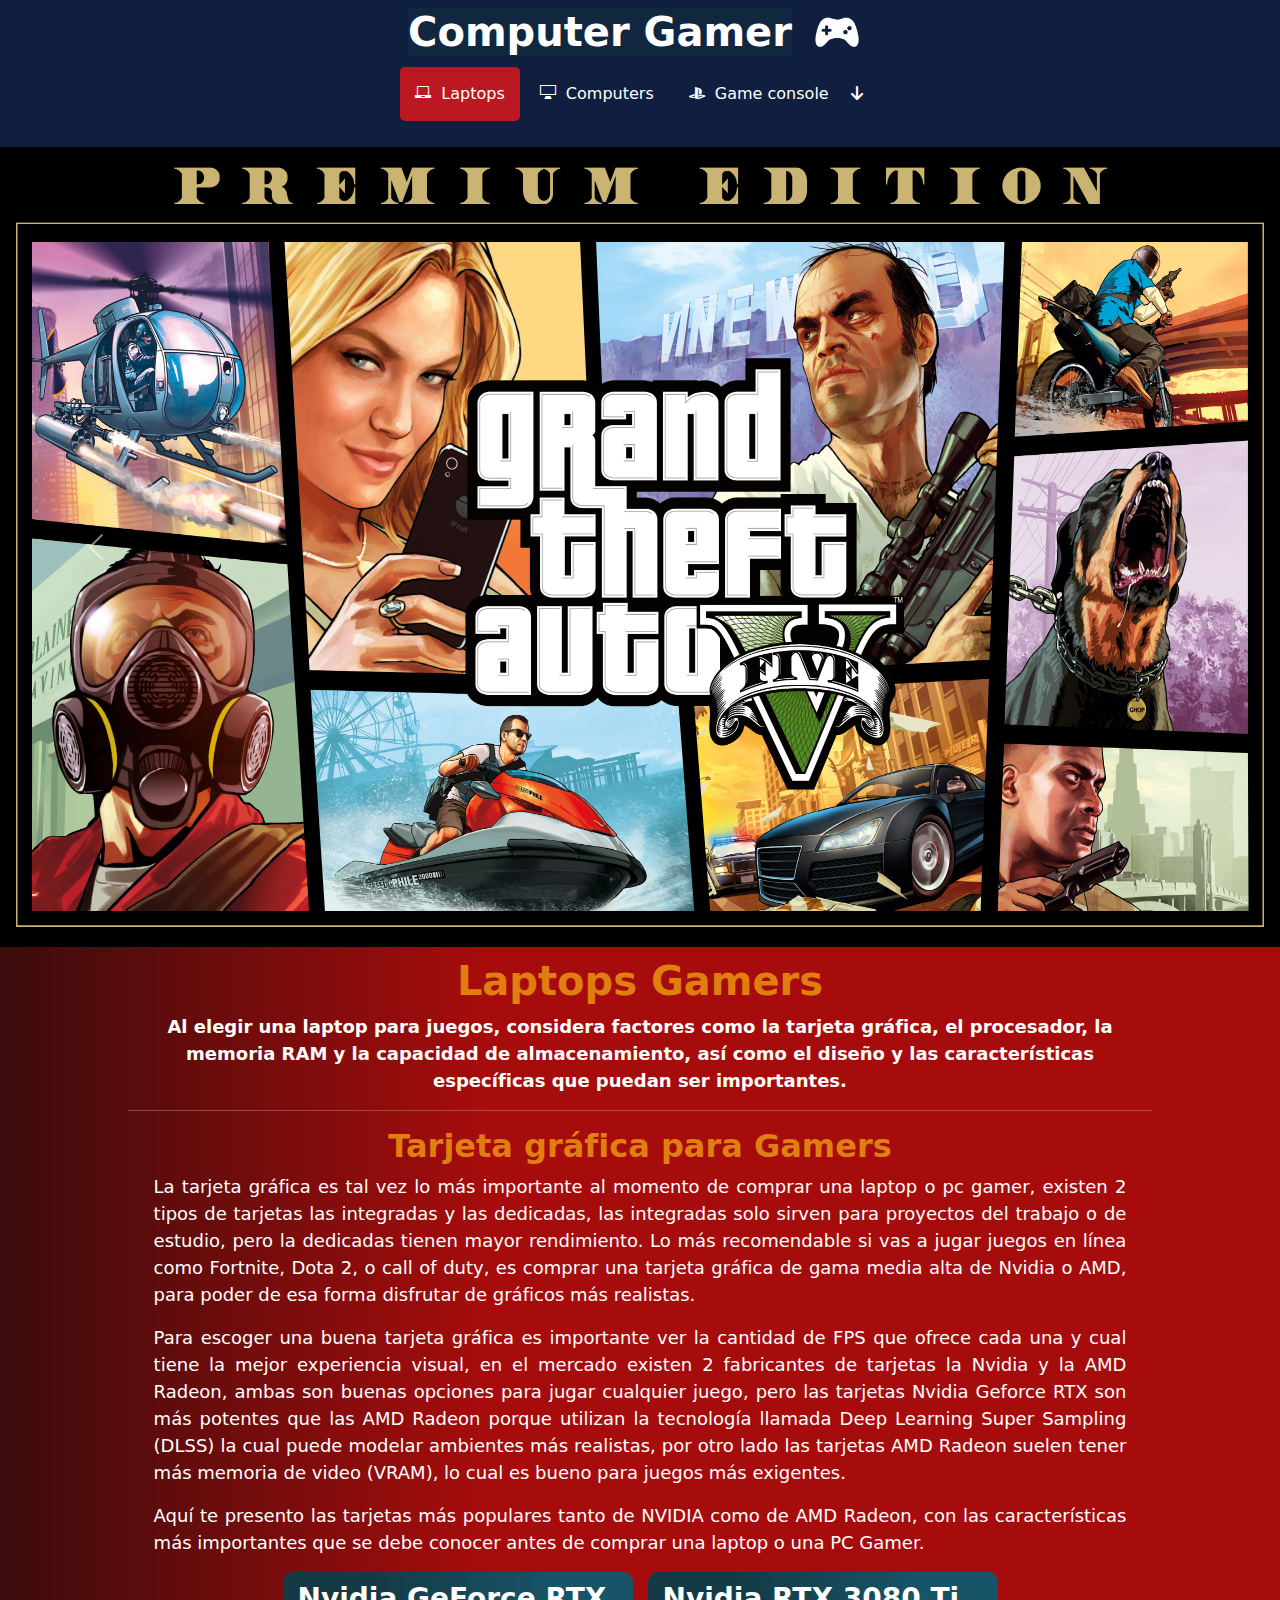
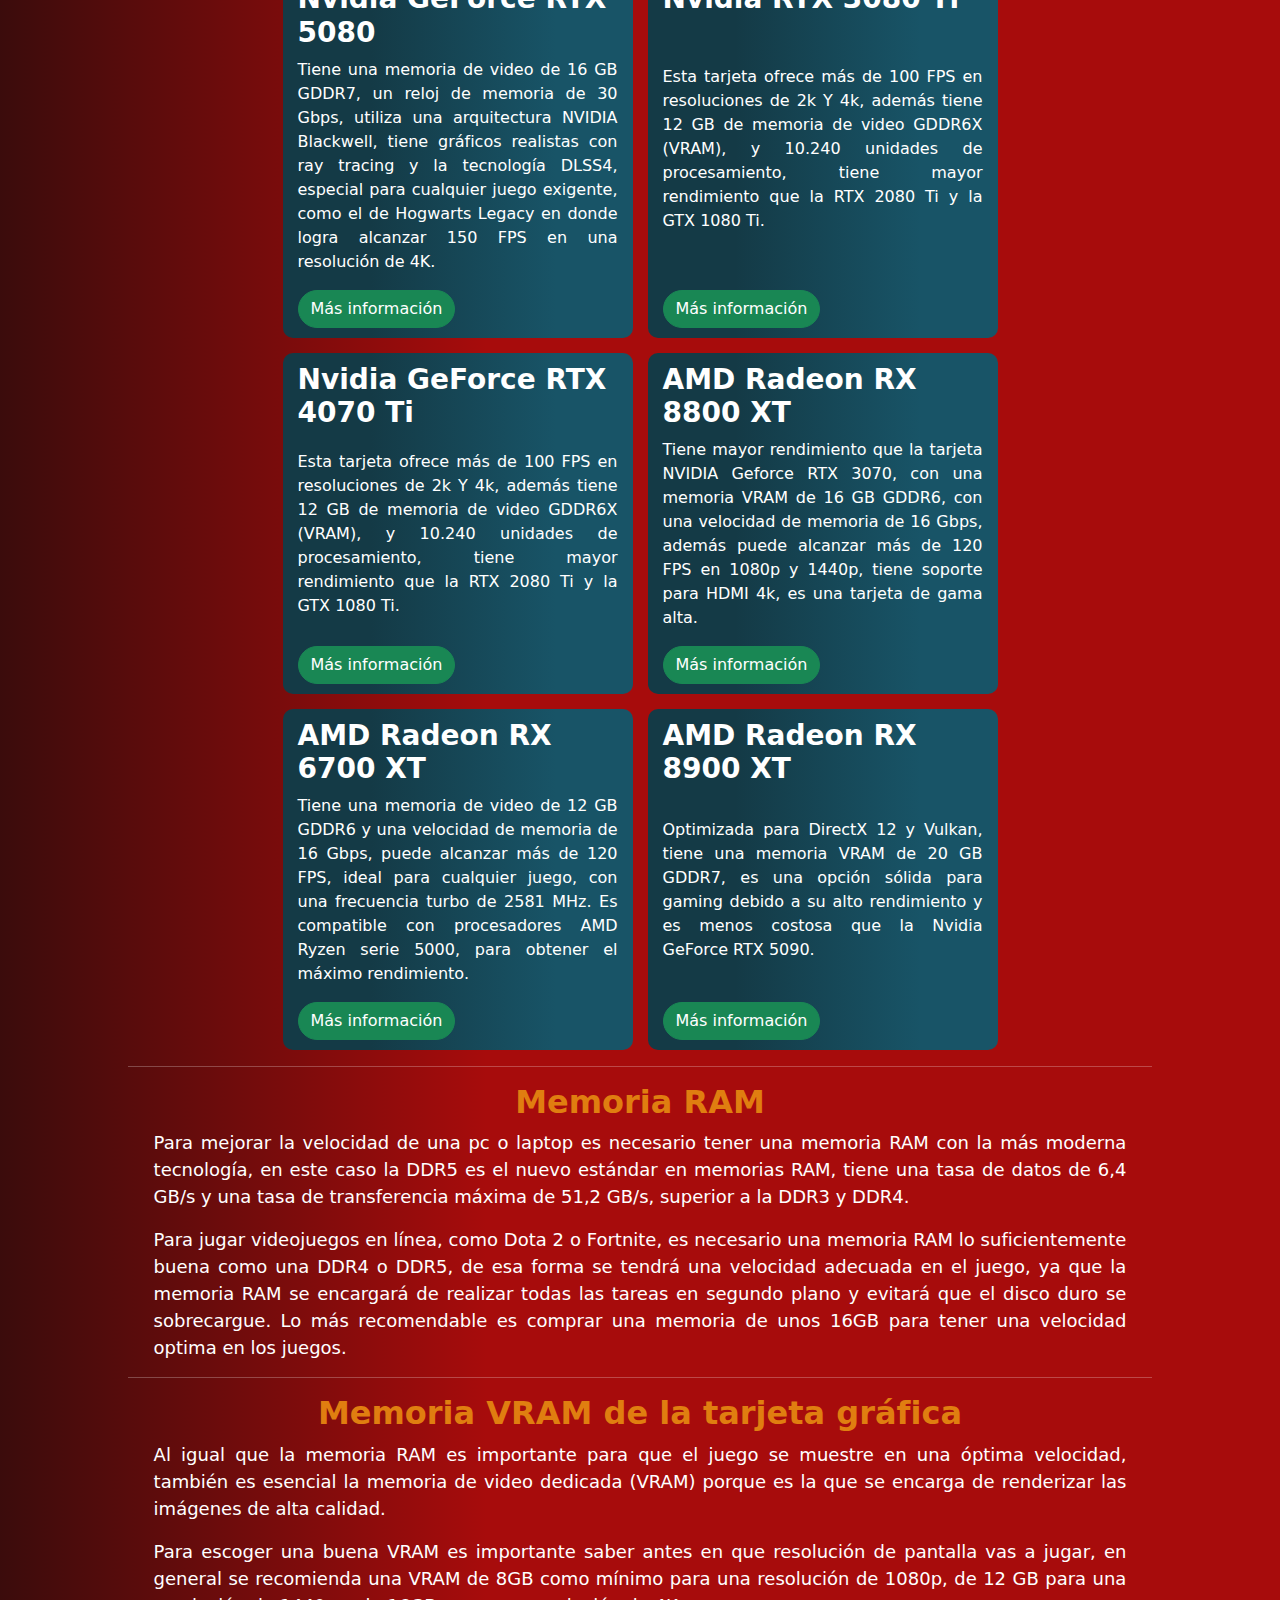
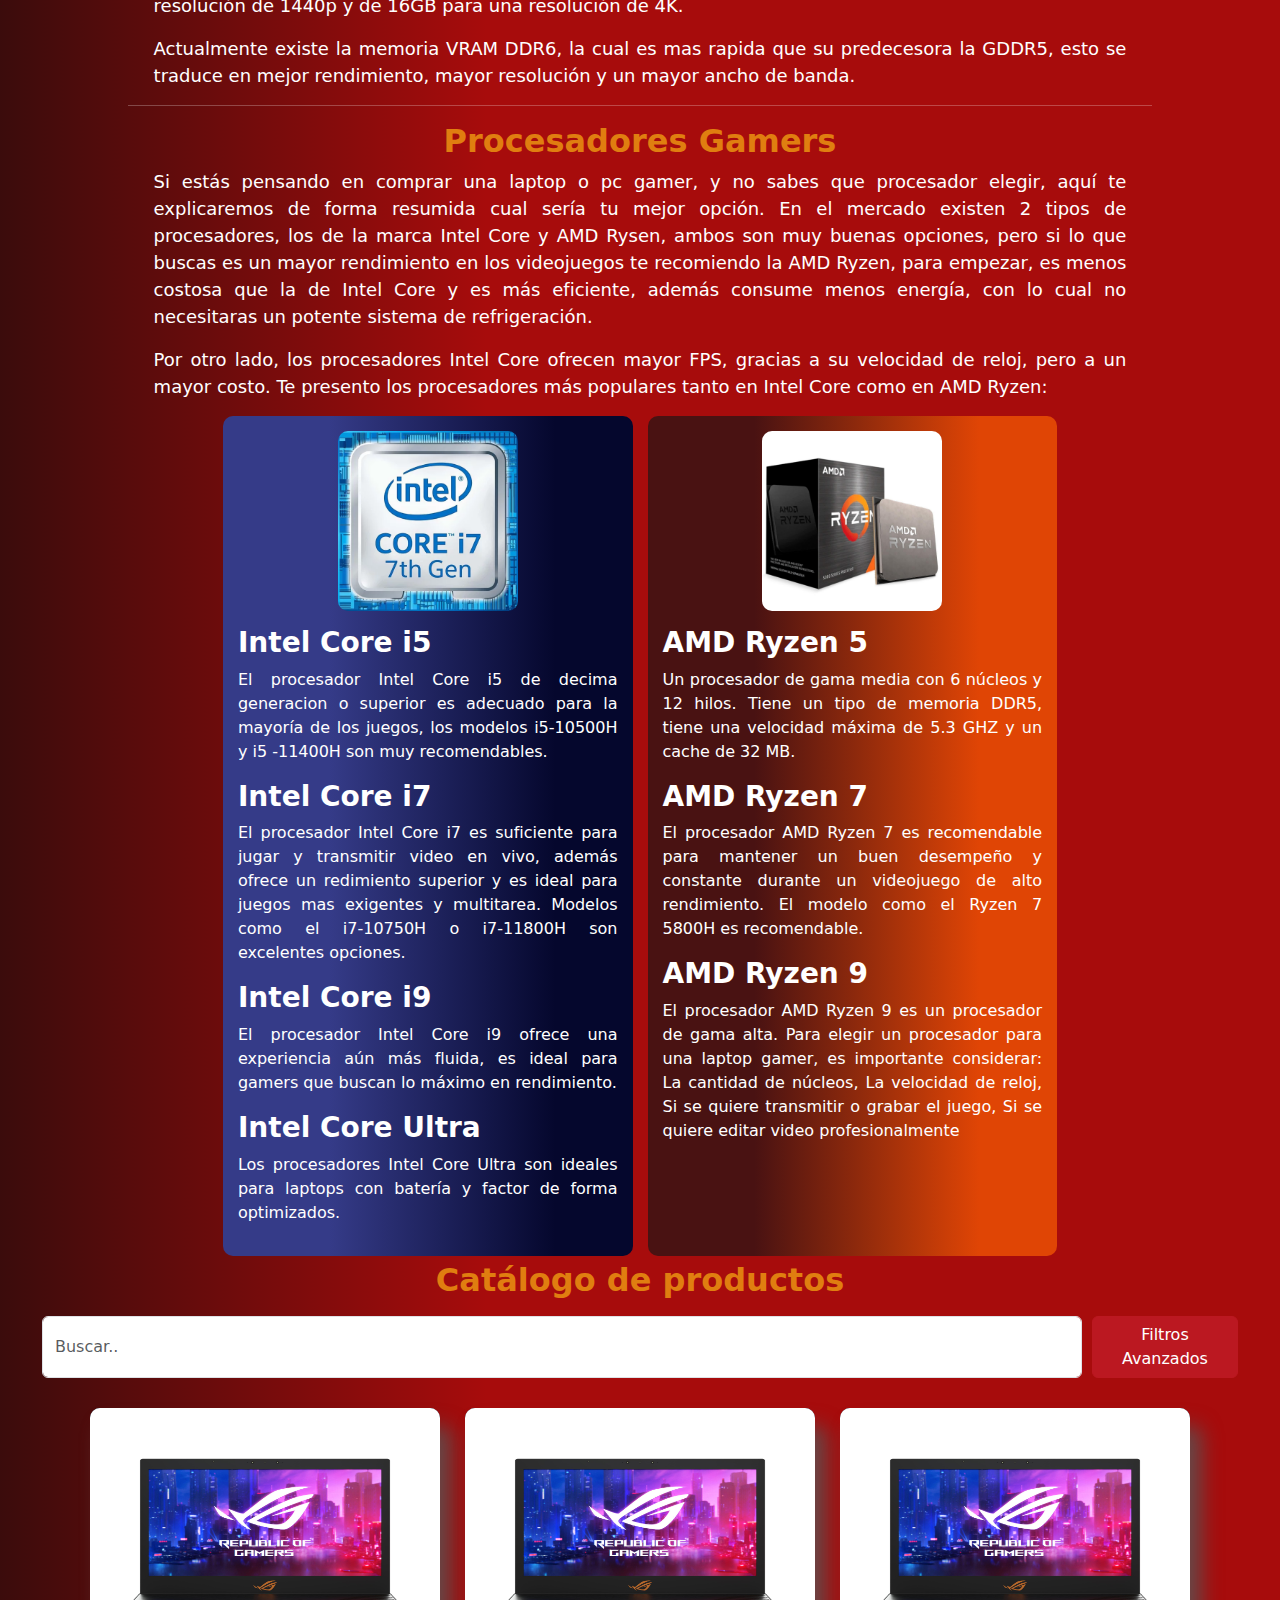
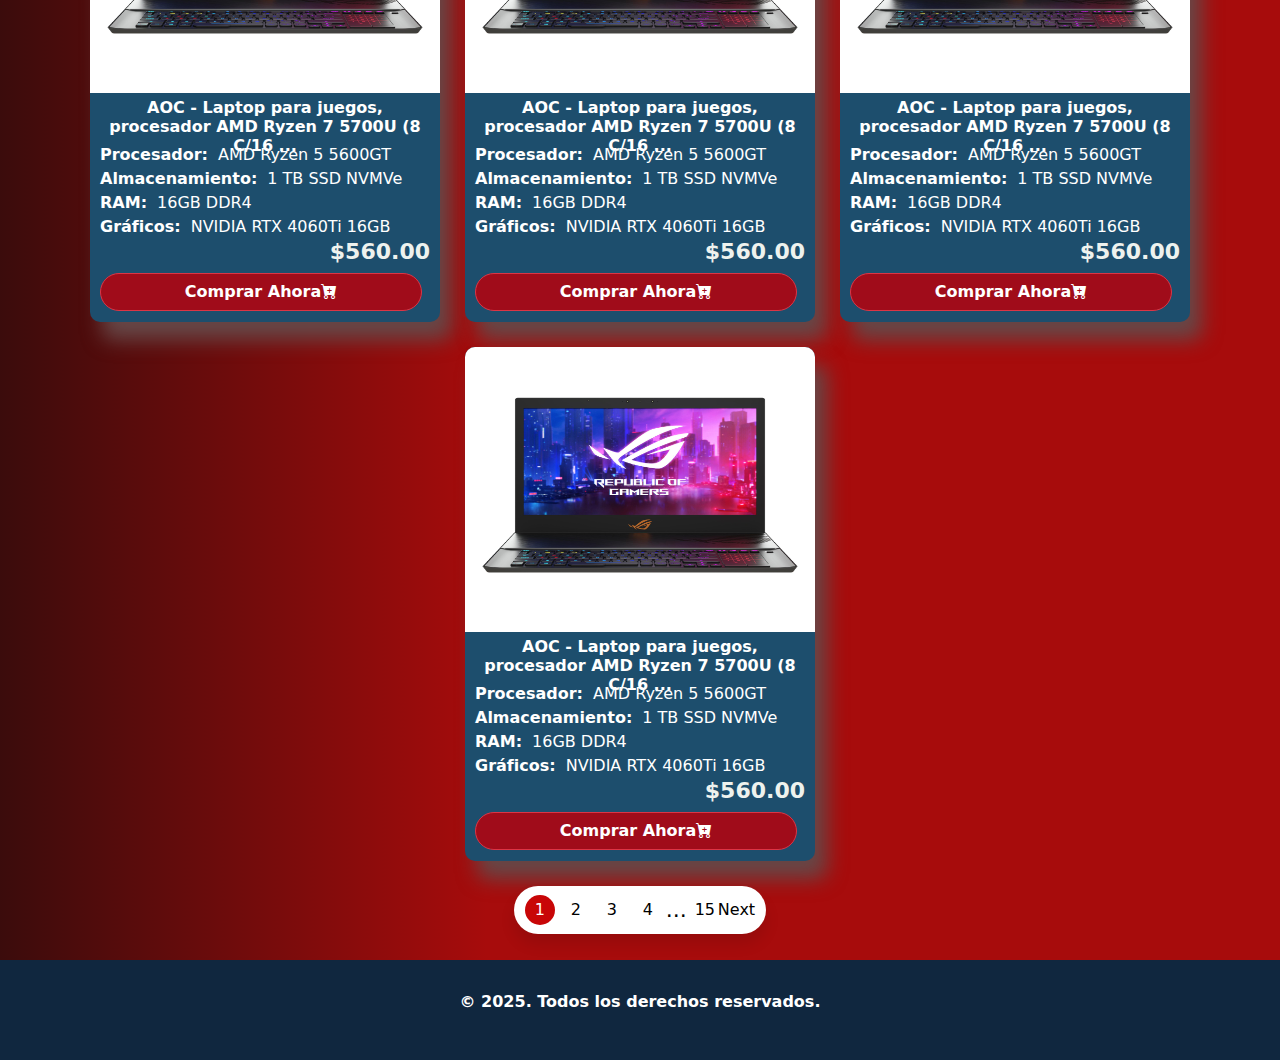
==== commit 993515f7: "indexacion prueba" ====
--- a/index.html
+++ b/index.html
@@ -27,15 +27,16 @@
         <span class="loader"></span>
         <h2 class="loading-text">Loading ...</h2>
     </div>
+
     <div class="container-main">
-        <div class="content-logo-header">
+         <div class="content-logo-header"> 
             <div class="logo-computer" id="logo-computer">
                 <div class="logo-marca animate__animated animate__rollIn">              
                     <h1 class="title-marca">Computer Gamer </h1>
                     <img src="./images/logo/log-sinfodo2.png" class="img-logo" alt="logo-pcgamer" title="logo-pcgamer" > 
                 </div>
             </div>
-            <!-- Menu header -->
+            
             <header class="menu-header" id="menu-header">
                 <div class="menu_bar">
                     <div class="logo-image animate__animated animate__rollIn" >
@@ -44,10 +45,7 @@
                         <img src="./images/logo/log-sinfodo2.png" class="img-logo" alt="logo-pcgamer" title="logo-pcgamer" >
                     </div>
                     <span class="icon-menu"></span>
-                    <!-- <a href="#" class="bt-menu">  <span class="icon-menu"></span>
-                        <img src="./images/logo/log-sinfodo2.png" class="img-logo" alt="logo-pcgamer" title="logo-pcgamer" >
-                        <h1 class="title-marca-menu">Pc Gamer</h1>
-                    </a> -->
+                   
                 </div>
 
                 <nav id="nav-menu" >
@@ -63,18 +61,7 @@
                                 <li><a href="./xbox-series.html">xBox Series</a></li>                       
                             </ul>
                         </li>
-                        <!-- <li class="submenu">
-                            <a href="#" class="enlace-icons">
-                                <i class="bi bi-controller"></i>Video games
-                                <span class="caret icon-arrow-down2">
-                                </span>
-                            </a>
-                            <ul class="children">
-                                <li><a href="#">Play Station</a></li>
-                                <li><a href="#">xBox Series</a></li>
-                                <li><a href="#">Nintendo Switch</a></li>
-                            </ul>
-                        </li> -->
+                       
 
                         </li>
 
@@ -82,7 +69,7 @@
                 </nav>
 
             </header>
-        </div>
+        </div> 
 <div class="container-gamer-content">
 
     <div class="content-slider">
@@ -670,8 +657,8 @@
                     </div>
                 </div>
                 <div class="content-pagination-products">
-                    <div class="pagination">
-                        <ul> <!--pages or li are comes from javascript --> </ul>
+                    <div class="pagination" id="pagination">
+                        <ul>  </ul>
                     </div>
                 </div>
             </div>
--- a/css/estilos.css
+++ b/css/estilos.css
@@ -21,7 +21,10 @@
     flex-direction: column;
     min-height: 100vh;
     justify-content: space-between;
-}
+    width: 100% !important;
+    overflow-x: auto;
+}
+
 
 header.menu-header{
     width: 100%;
@@ -448,8 +451,8 @@
     padding-left: 10px;
 }
 h6.title-price {
-    font-size: 18px;
-    color: #E07E10 !important;
+    font-size: 22px;
+    color: #eef2ee  !important;
     float: right;
     margin-right: 10px;
     font-weight: bold;
@@ -609,14 +612,16 @@
     background: #fff;
     padding: 8px;
     border-radius: 50px;
+    align-items: center;
+    justify-content: center;
     box-shadow: 0px 10px 15px rgba(0,0,0,0.1);
   }
   .pagination ul li{
     color: #000;
     list-style: none;
-    line-height: 45px;
+    line-height: 30px;
     text-align: center;
-    font-size: 18px;
+    font-size: 16px;
     font-weight: 500;
     cursor: pointer;
     user-select: none;
@@ -624,10 +629,10 @@
   }
   .pagination ul li.numb{
     list-style: none;
-    height: 45px;
-    width: 45px;
+    height: 30px;
+    width: 30px;
     margin: 0 3px;
-    line-height: 45px;
+    line-height: 30px;
     border-radius: 50%;
   }
   .pagination ul li.numb.first{
@@ -641,7 +646,7 @@
     cursor: default;
   }
   .pagination ul li.btn{
-    padding: 0 20px;
+    padding: 0 2px;
     border-radius: 50px;
   }
   .pagination li.active,
@@ -862,6 +867,10 @@
   body {
     padding-top:80px;
 }
+#pagination{
+    width: 100%;
+}
+
 header#menu-header{
     height: 0px;
 }
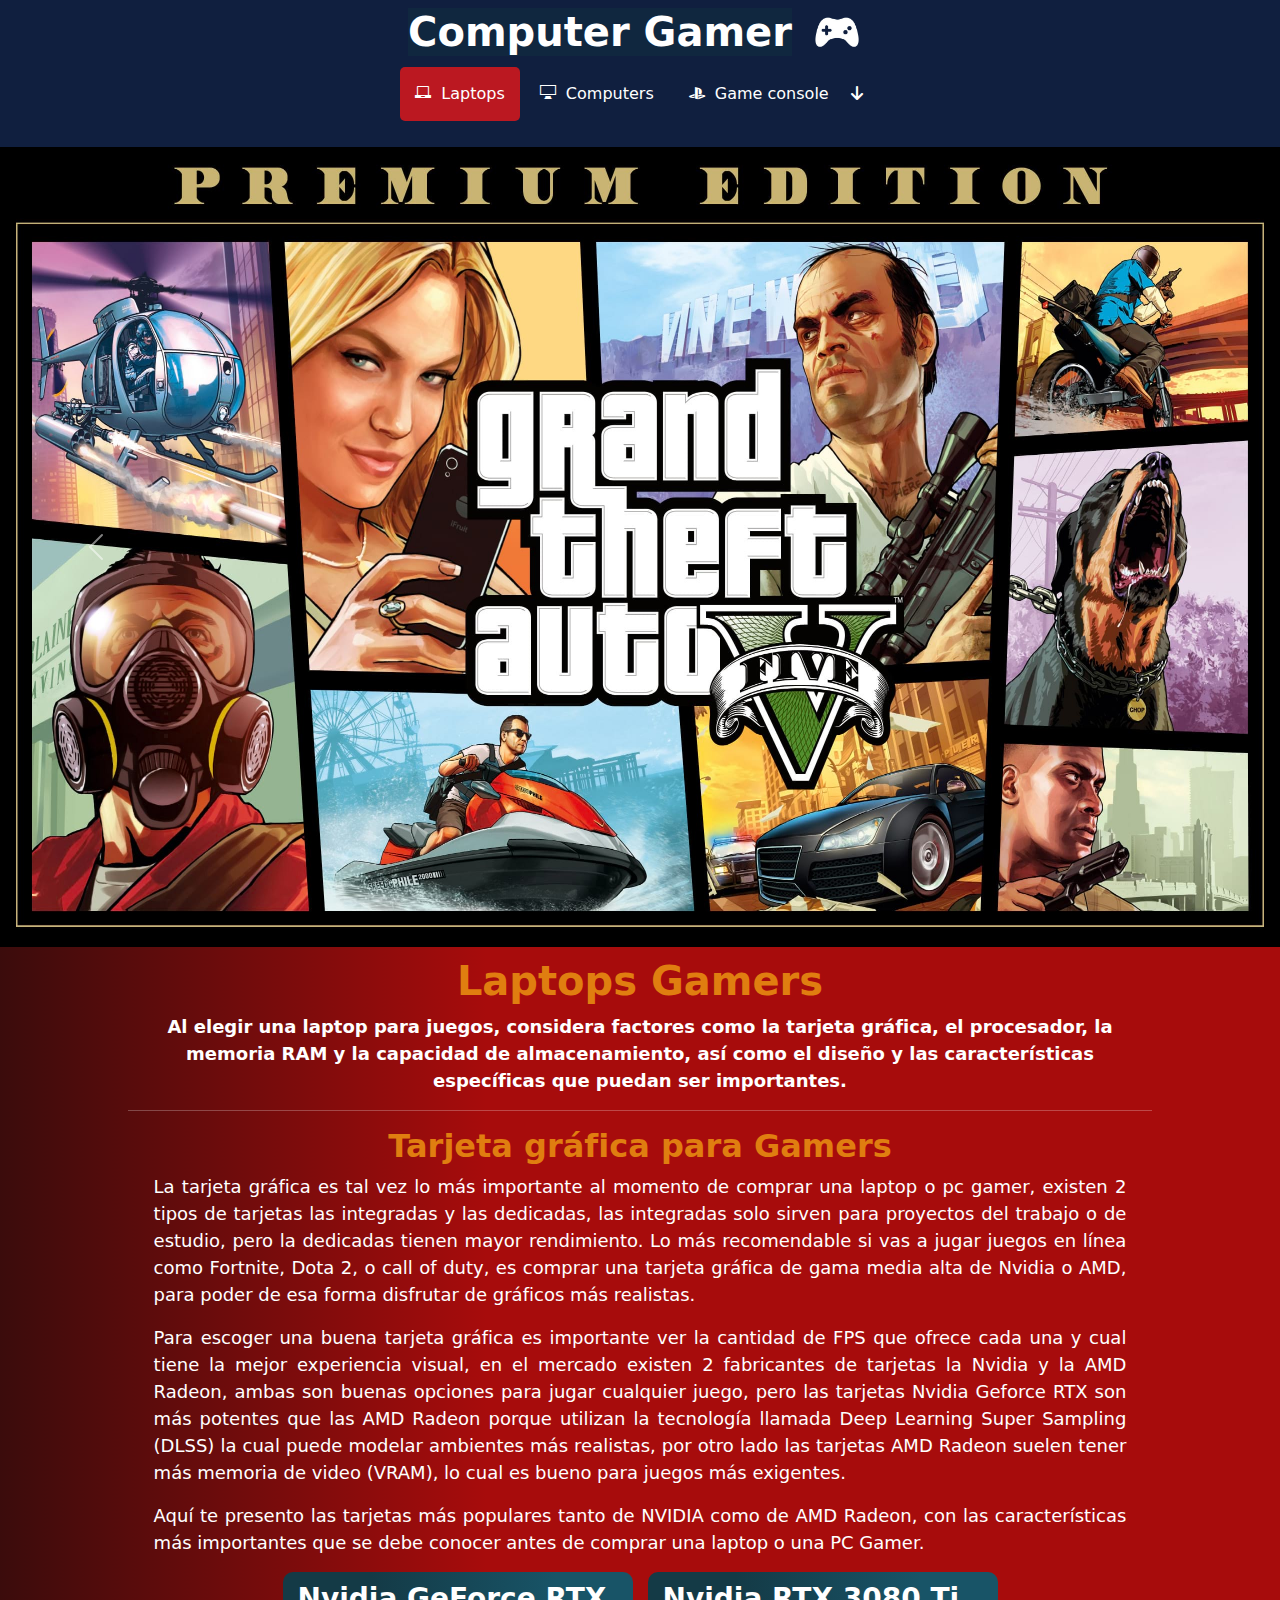
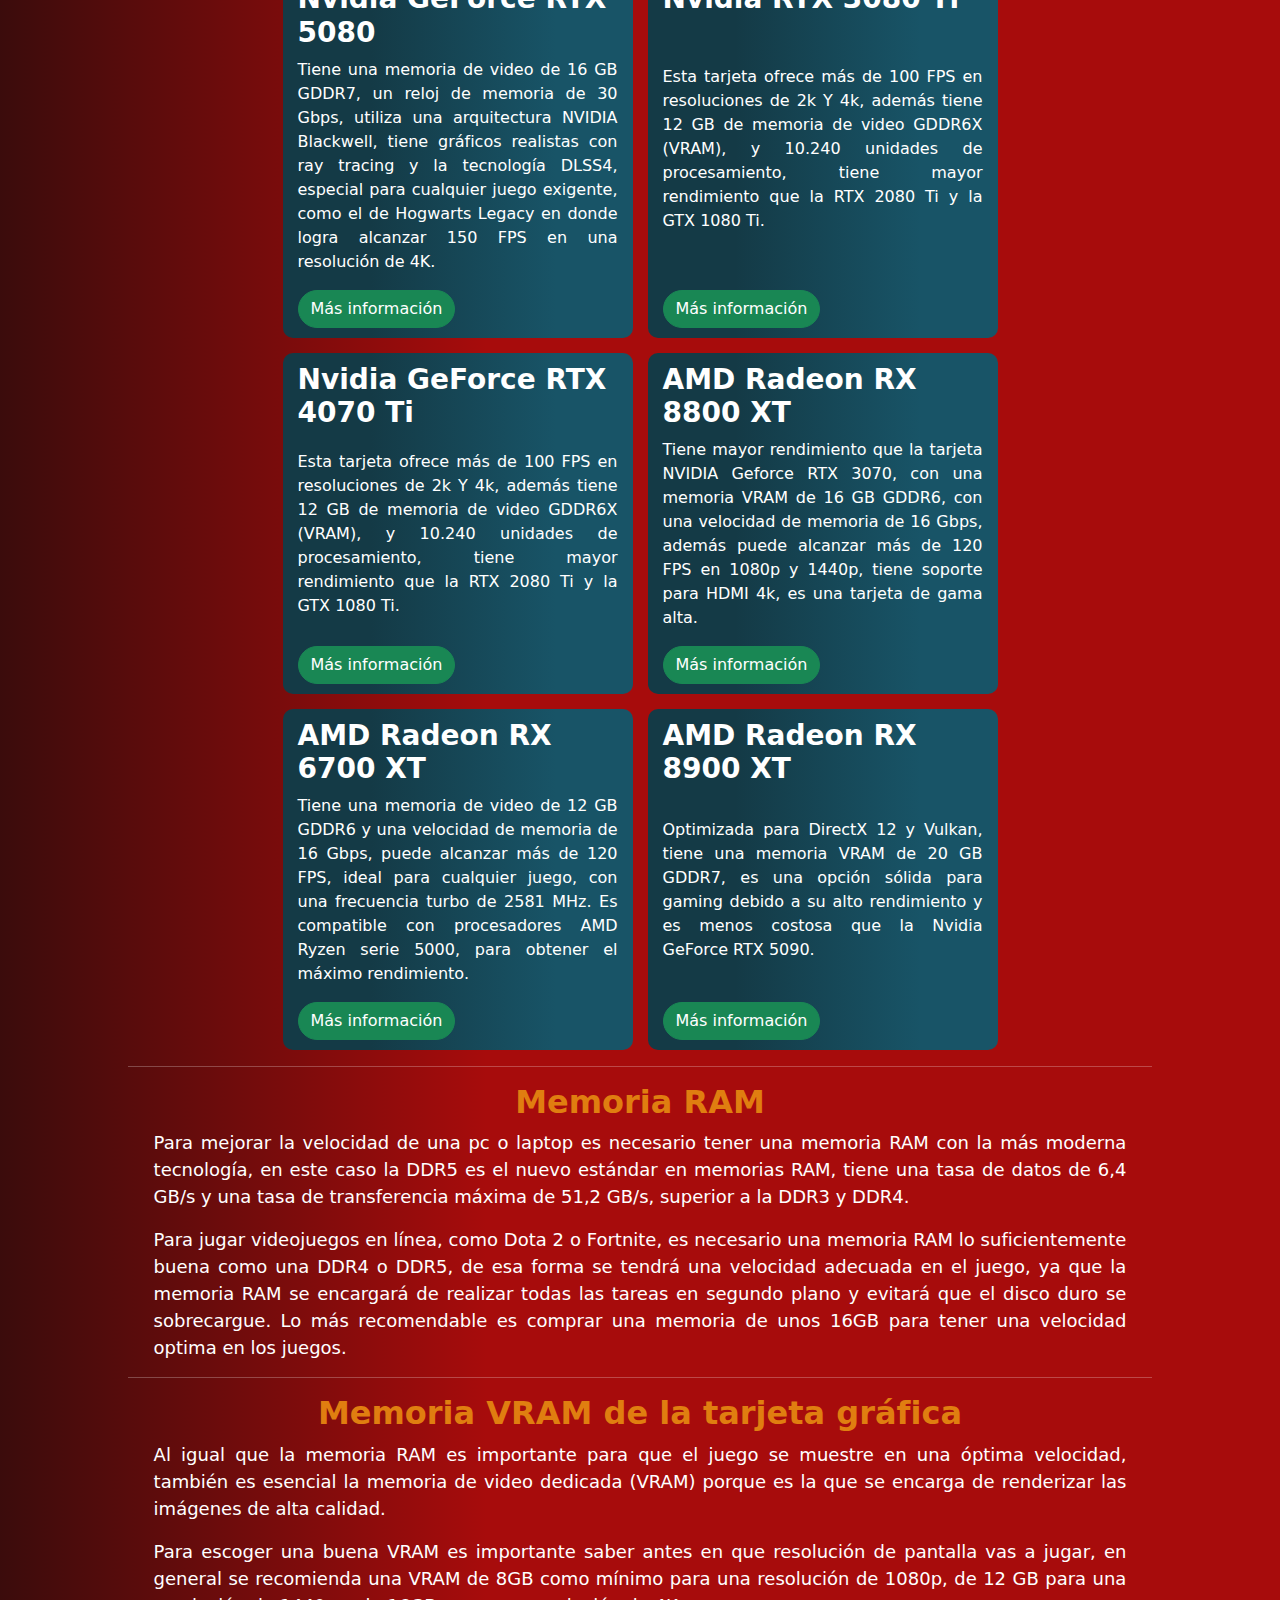
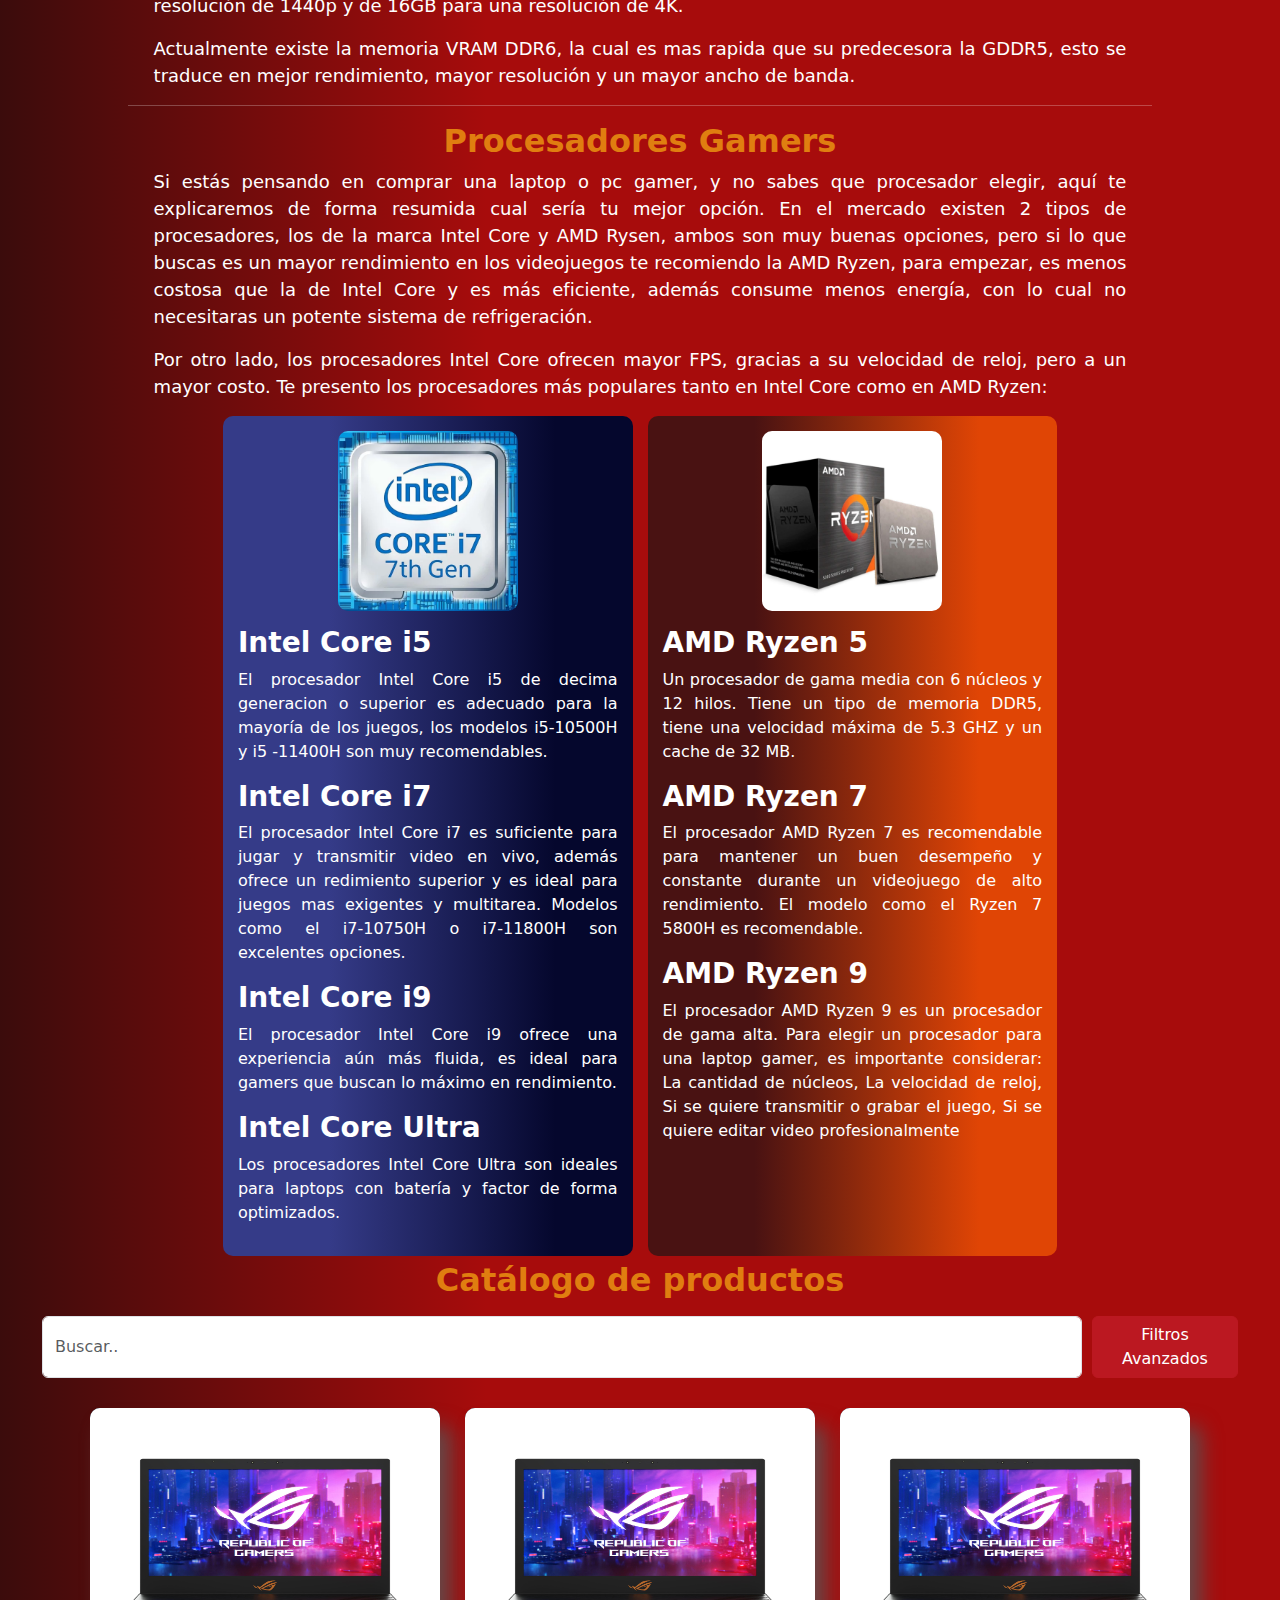
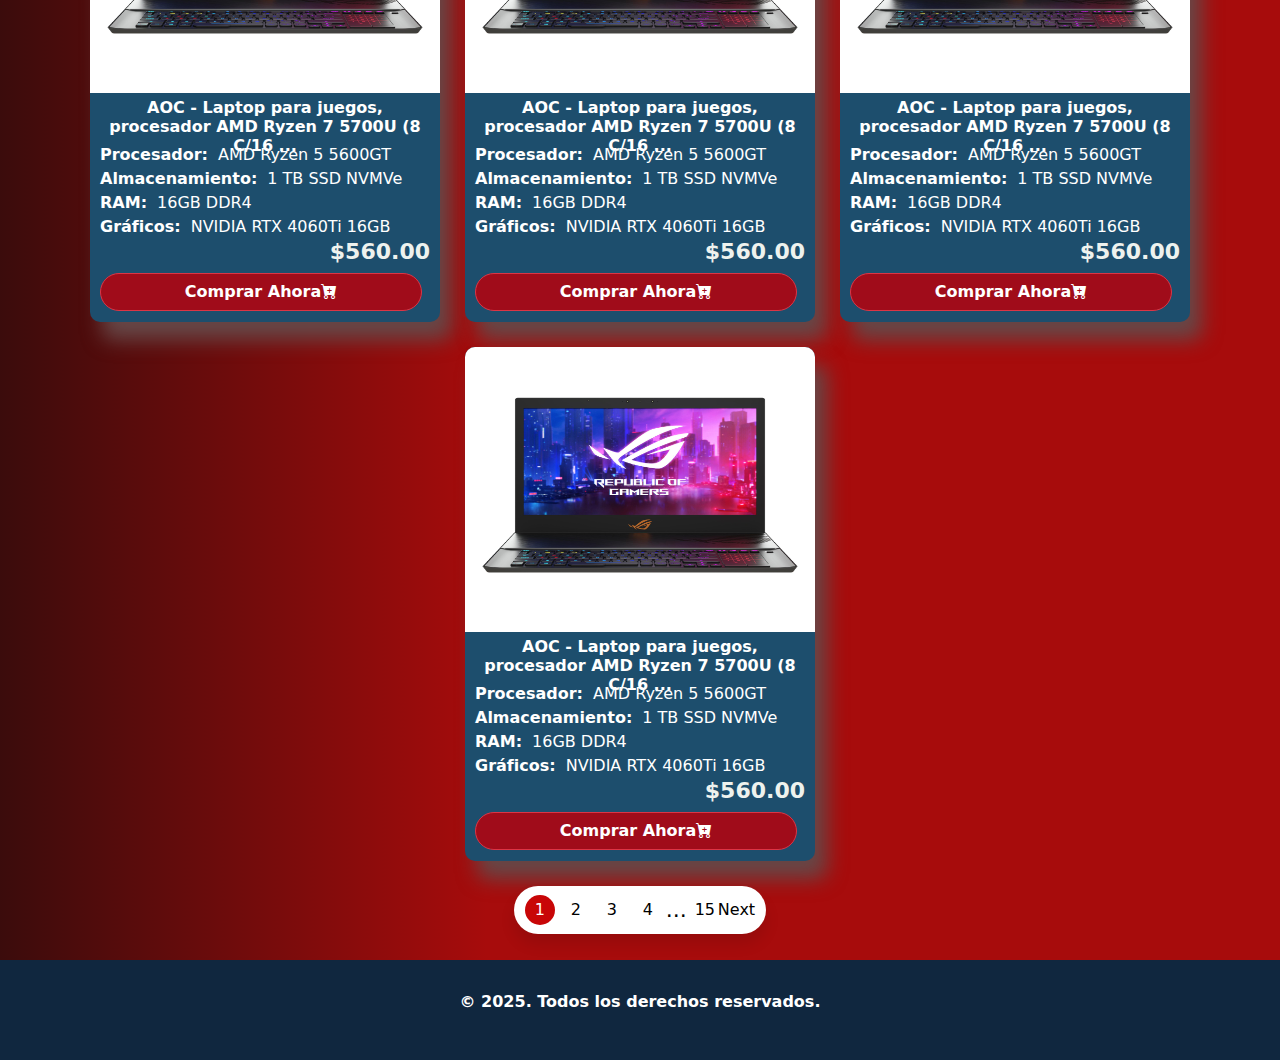
==== commit 982e3e04: "optimizacion" ====
--- a/index.html
+++ b/index.html
@@ -9,7 +9,7 @@
     <meta name="author" content="Julio Alejandro Chayan Gomez">
     <meta name="description" content="Aquí encontraras las mejores laptops gamer, pc gamer y consolas de videojuegos a un buen precio">
     <meta name="keywords" content="laptops gamer, pc gamer, tarjeta gráfica, intel vs amd ryzen">
-    <link rel="icon" type="image/jpeg" href="./images/favi/monkey.png">
+    <link rel="icon" type="image/png" href="./images/favi/monkey.png">
 
     <link rel="stylesheet" href="./css/estilos.css">
     <link rel="stylesheet" href="./css/font.css">
@@ -77,7 +77,7 @@
 
             <div class="carousel-inner">
                 <div class="carousel-item active">              
-                    <img src="./images/slider/gtaslider.jpg" title="counter-strike2" class="d-block w-100 bannercss" alt="counter-strike-2" id="banners-img">
+                    <img src="./images/slider/gtaslider.jpg" fetchpriority="high" title="gta-videojuego" class="d-block w-100 bannercss" alt="gta-videojuego" id="banners-img">
                 </div>
                 <div class="carousel-item">
                     <img src="./images/slider/GTA.jpg" title="start-wars-battle" class="d-block w-100 bannercss" alt="start-wars-battle" id="banners-img">
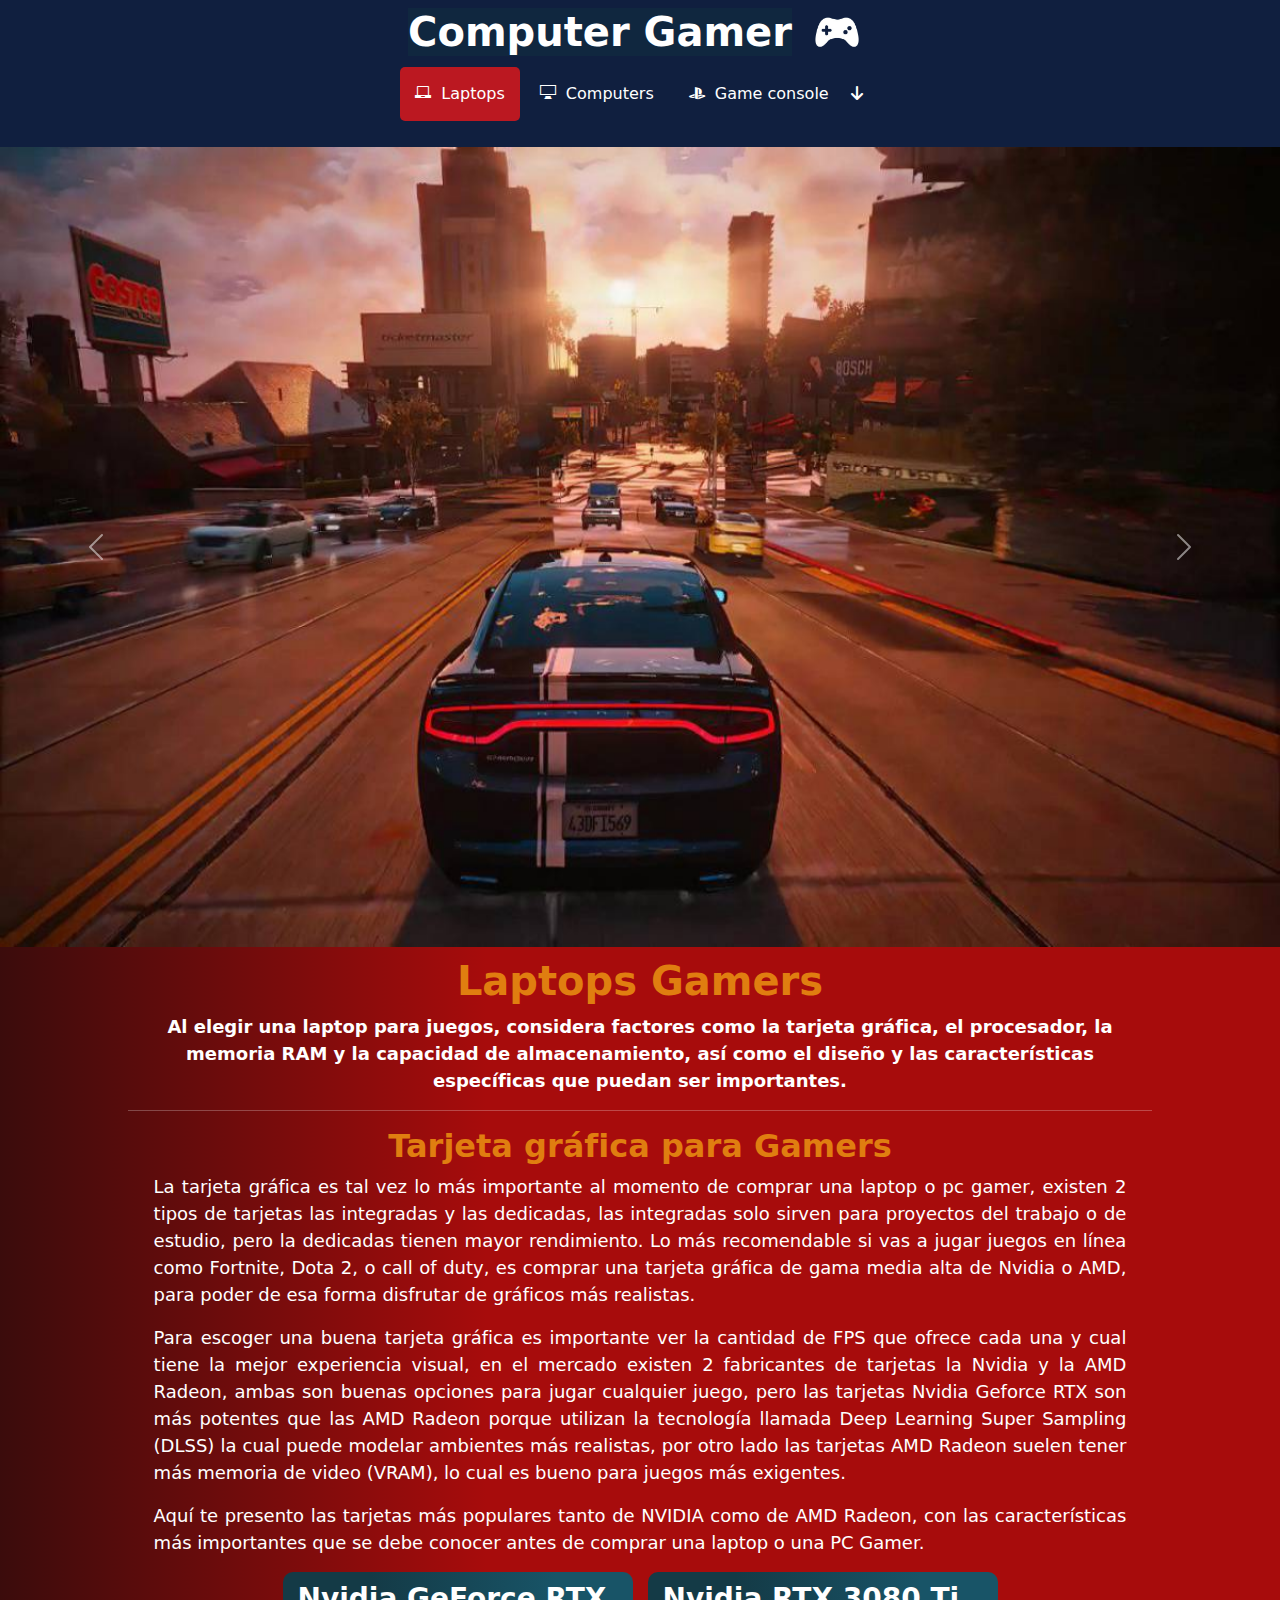
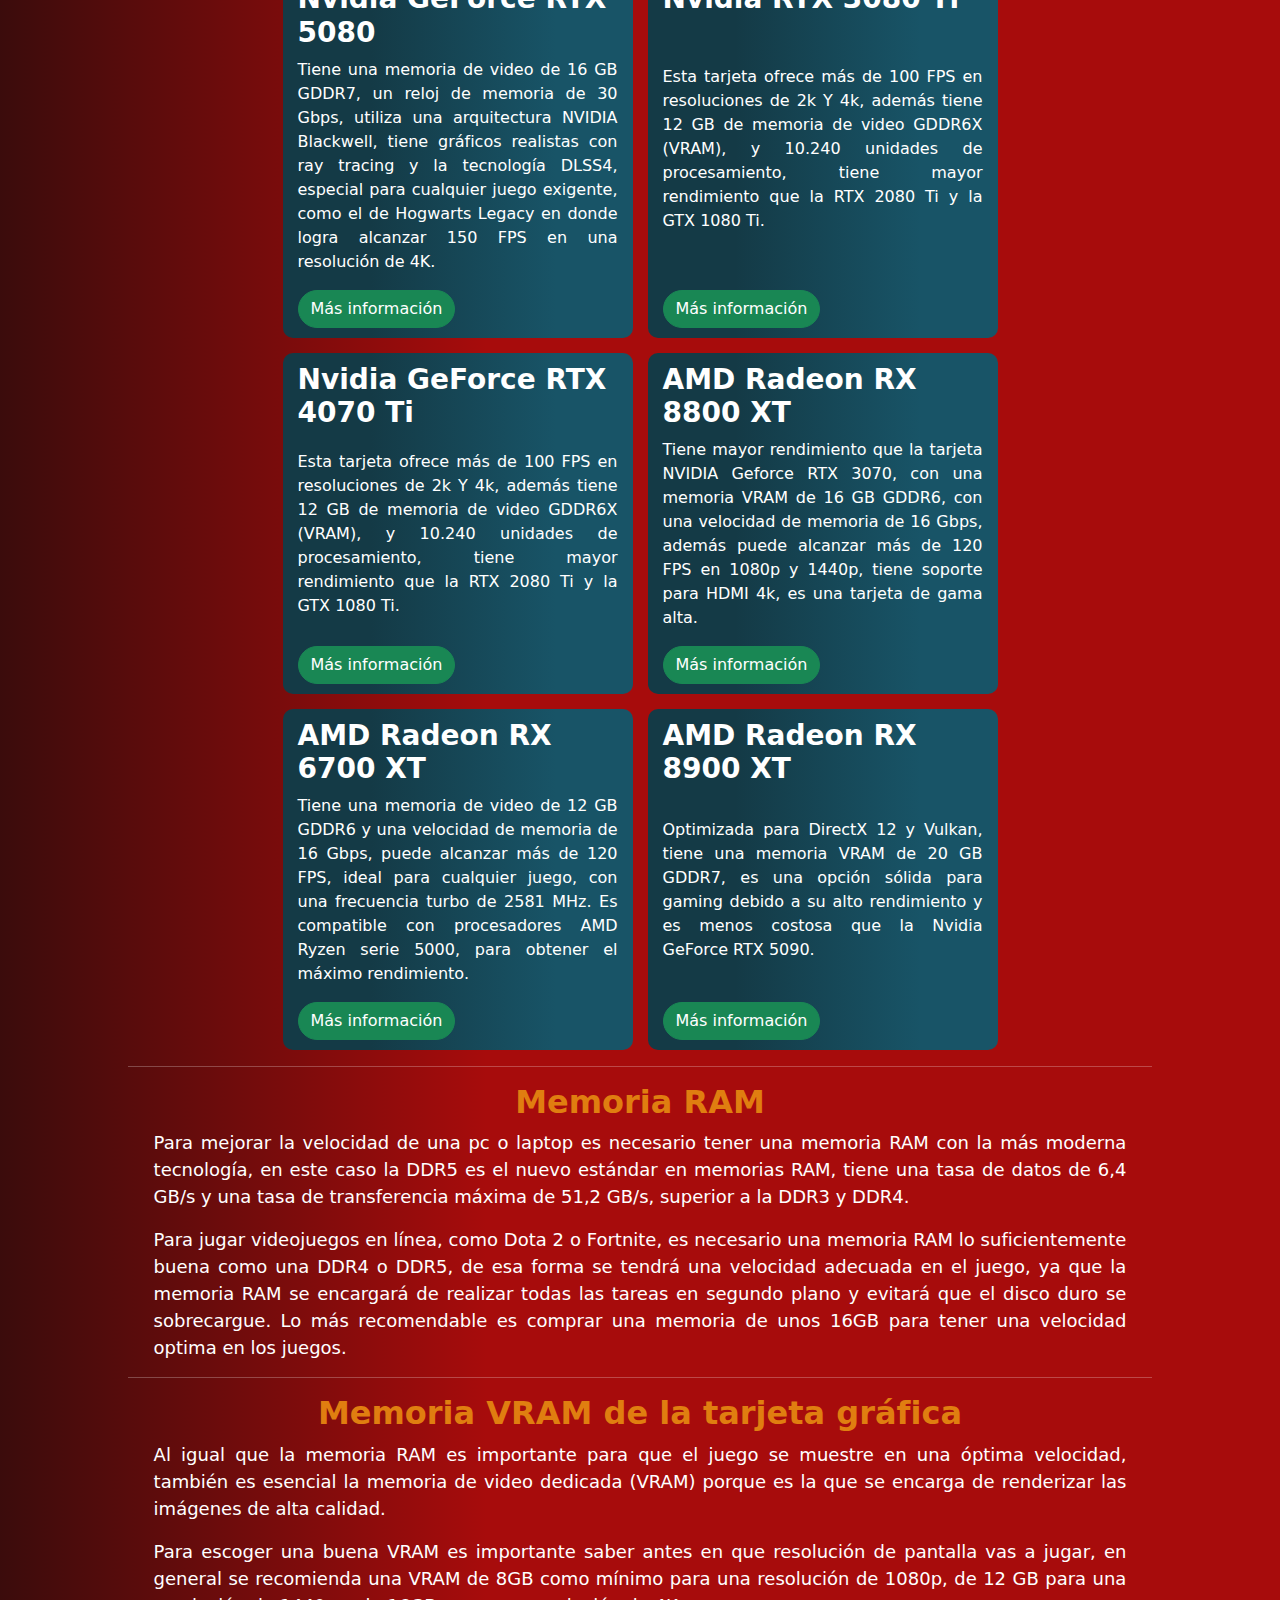
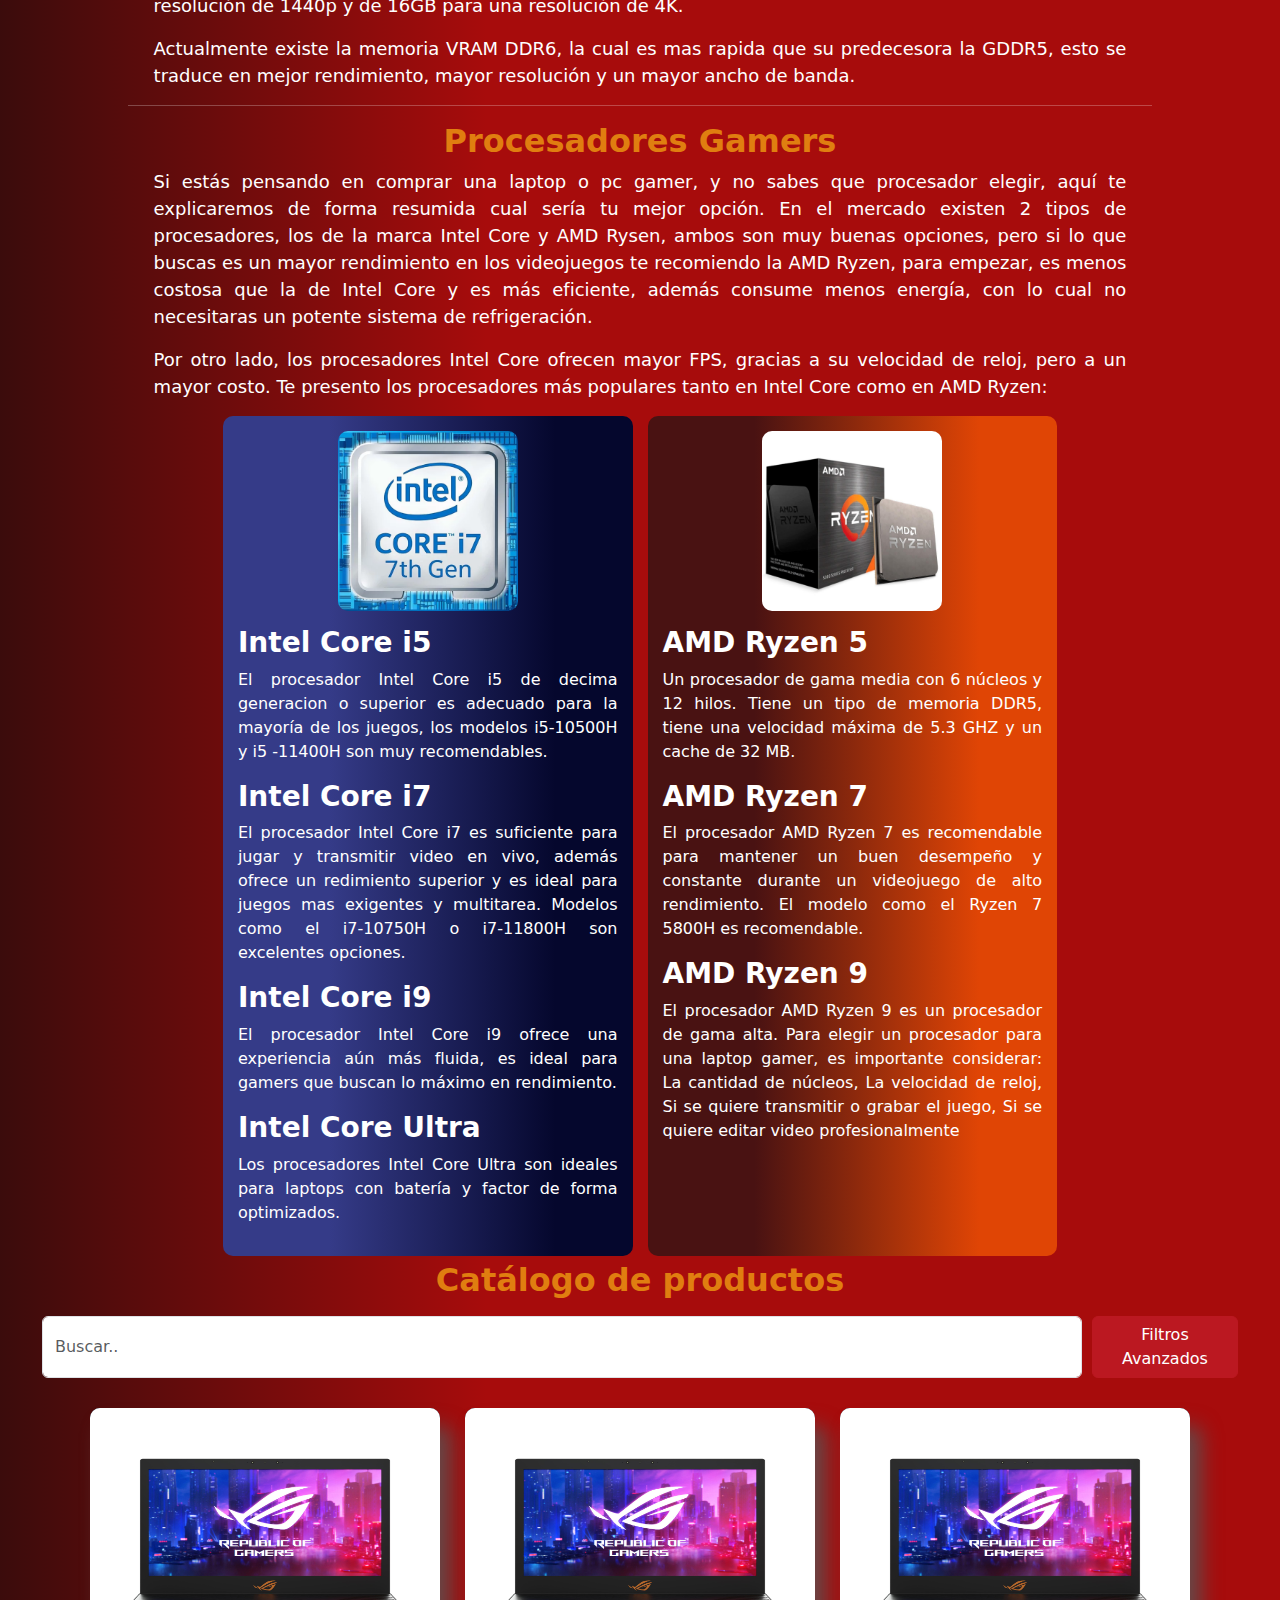
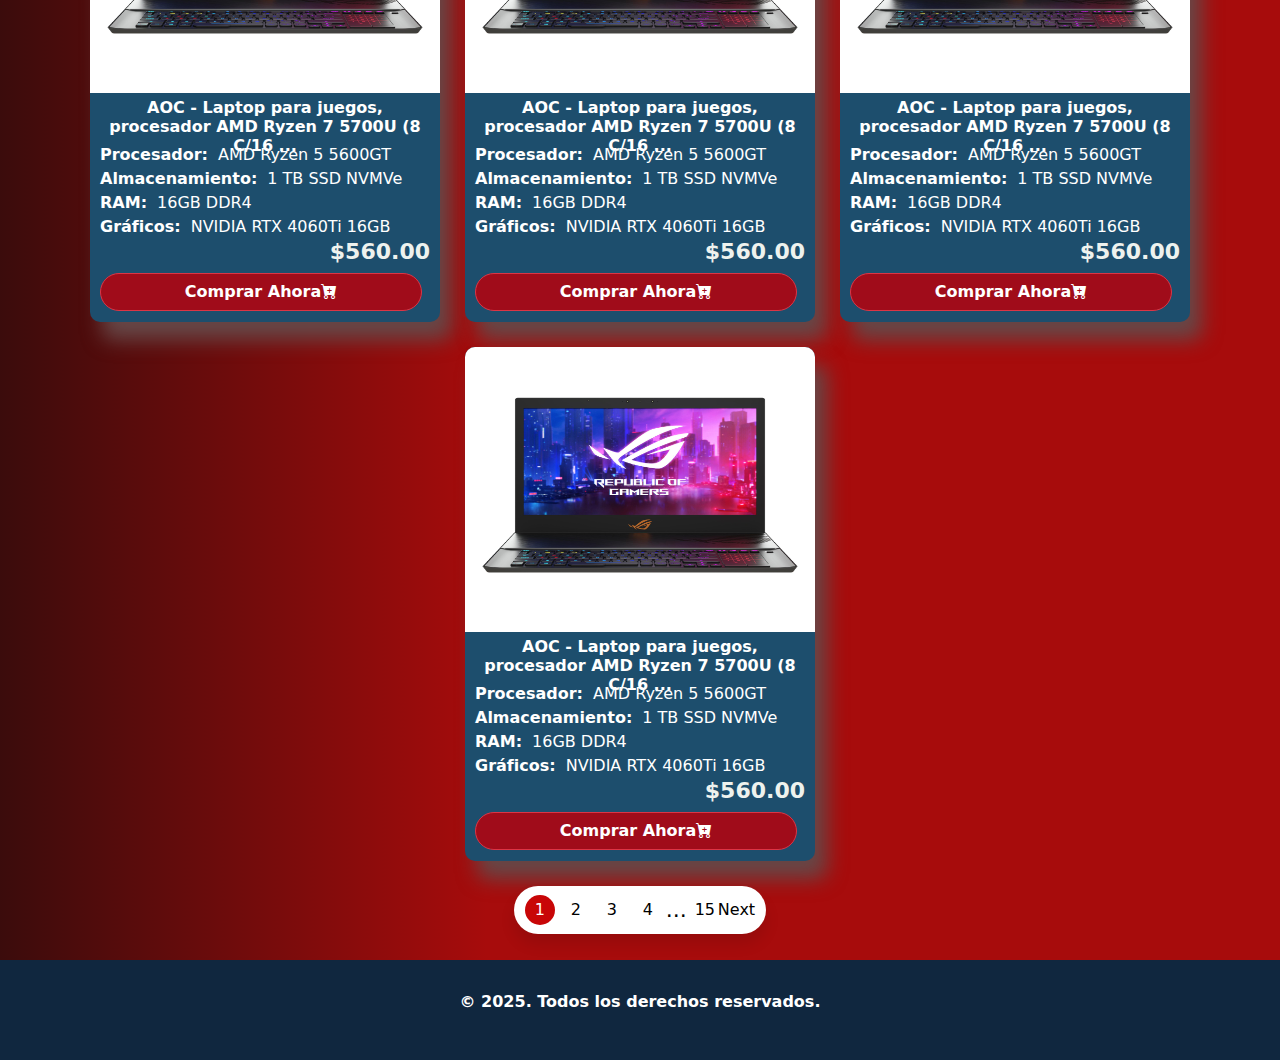
==== commit 33dd69f3: "cambios boostrap" ====
--- a/index.html
+++ b/index.html
@@ -74,13 +74,12 @@
 
     <div class="content-slider">
         <div id="carouselExampleAutoplaying" class="carousel slide" data-bs-ride="carousel">
-
-            <div class="carousel-inner">
-                <div class="carousel-item active">              
-                    <img src="./images/slider/gtaslider.jpg" fetchpriority="high" title="gta-videojuego" class="d-block w-100 bannercss" alt="gta-videojuego" id="banners-img">
-                </div>
-                <div class="carousel-item">
-                    <img src="./images/slider/GTA.jpg" title="start-wars-battle" class="d-block w-100 bannercss" alt="start-wars-battle" id="banners-img">
+            <div class="carousel-inner">          
+                <div class="carousel-item active">
+                    <img src="./images/slider/GTA.jpg"  fetchpriority="high" title="start-wars-battle" class="d-block w-100 bannercss" alt="start-wars-battle" id="banners-img">
+                </div>
+                <div class="carousel-item">              
+                    <img src="./images/slider/gtaslider.jpg"  title="gta-videojuego" class="d-block w-100 bannercss" alt="gta-videojuego" id="banners-img">
                 </div>
                 <div class="carousel-item">             
                     <img src="./images/slider/Dota2.jpg" title="dota2" class="d-block w-100 bannercss" id="banners-img" alt="dota2">
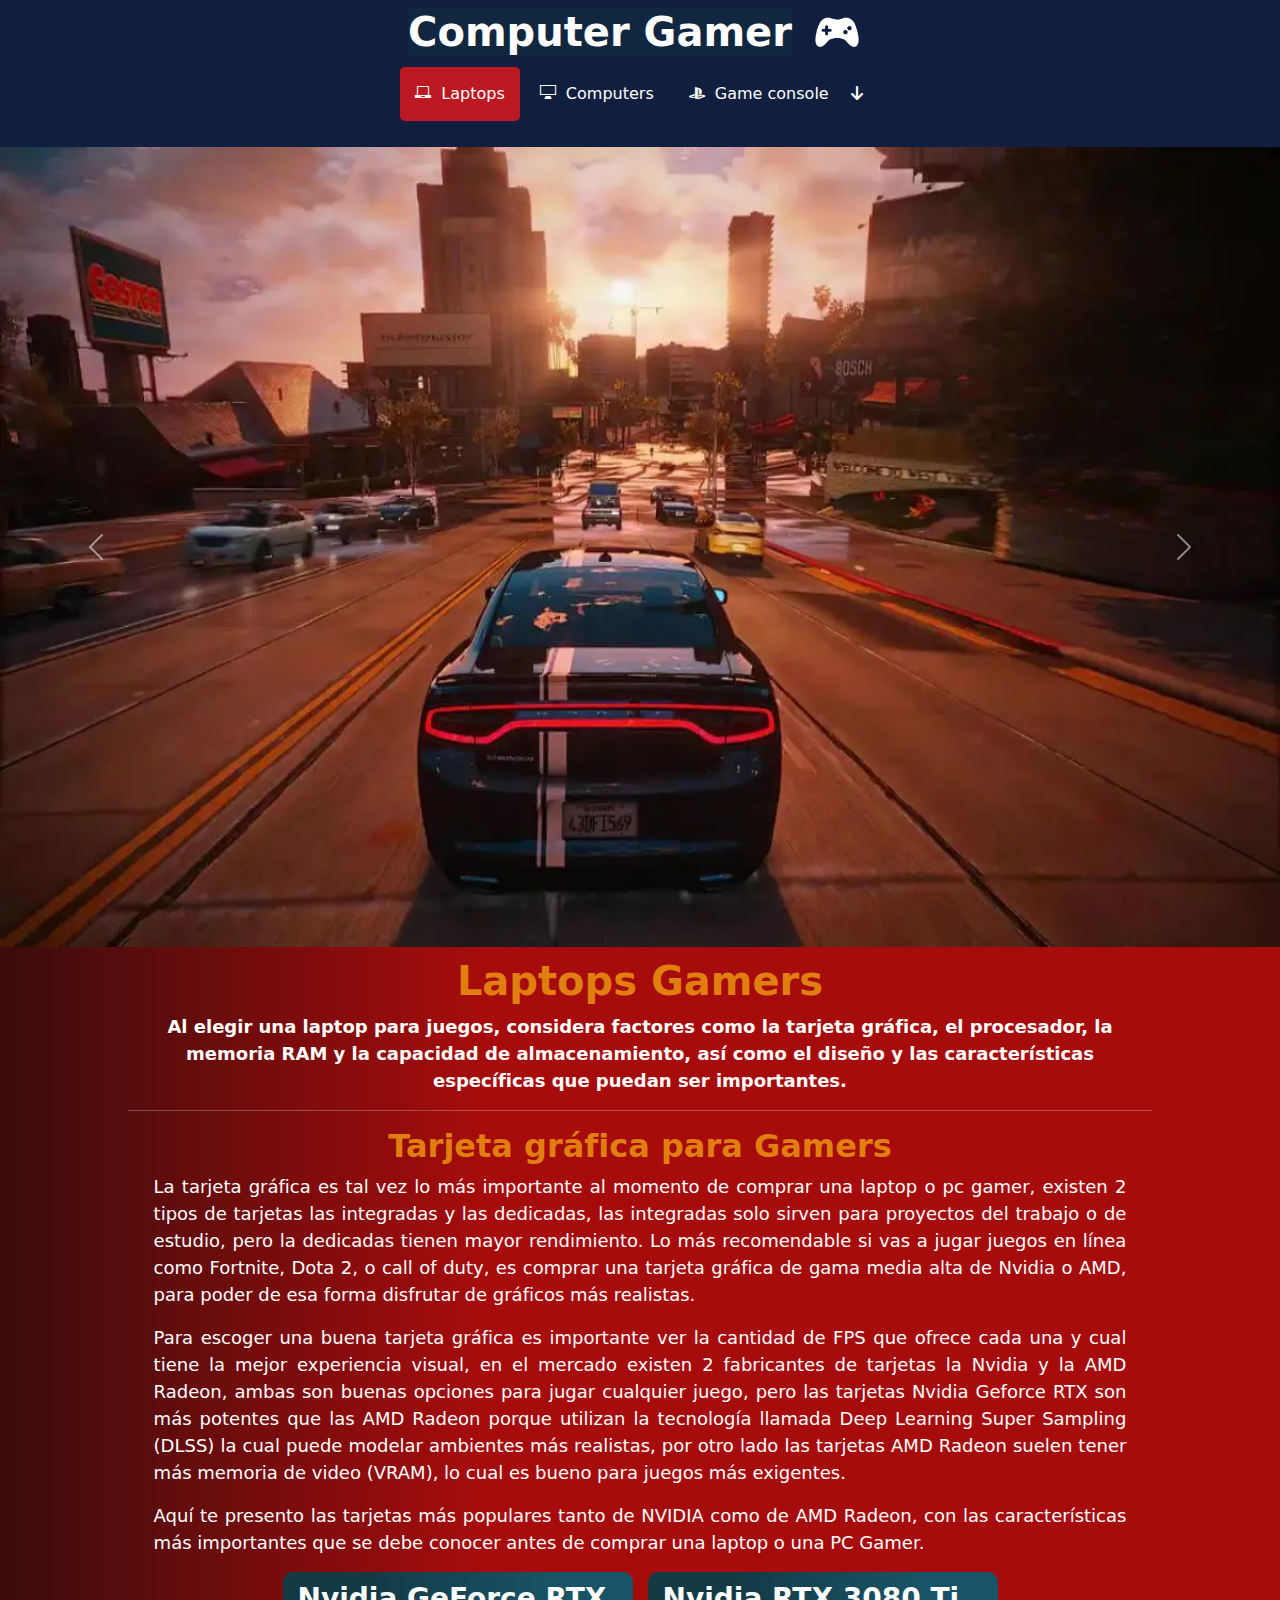
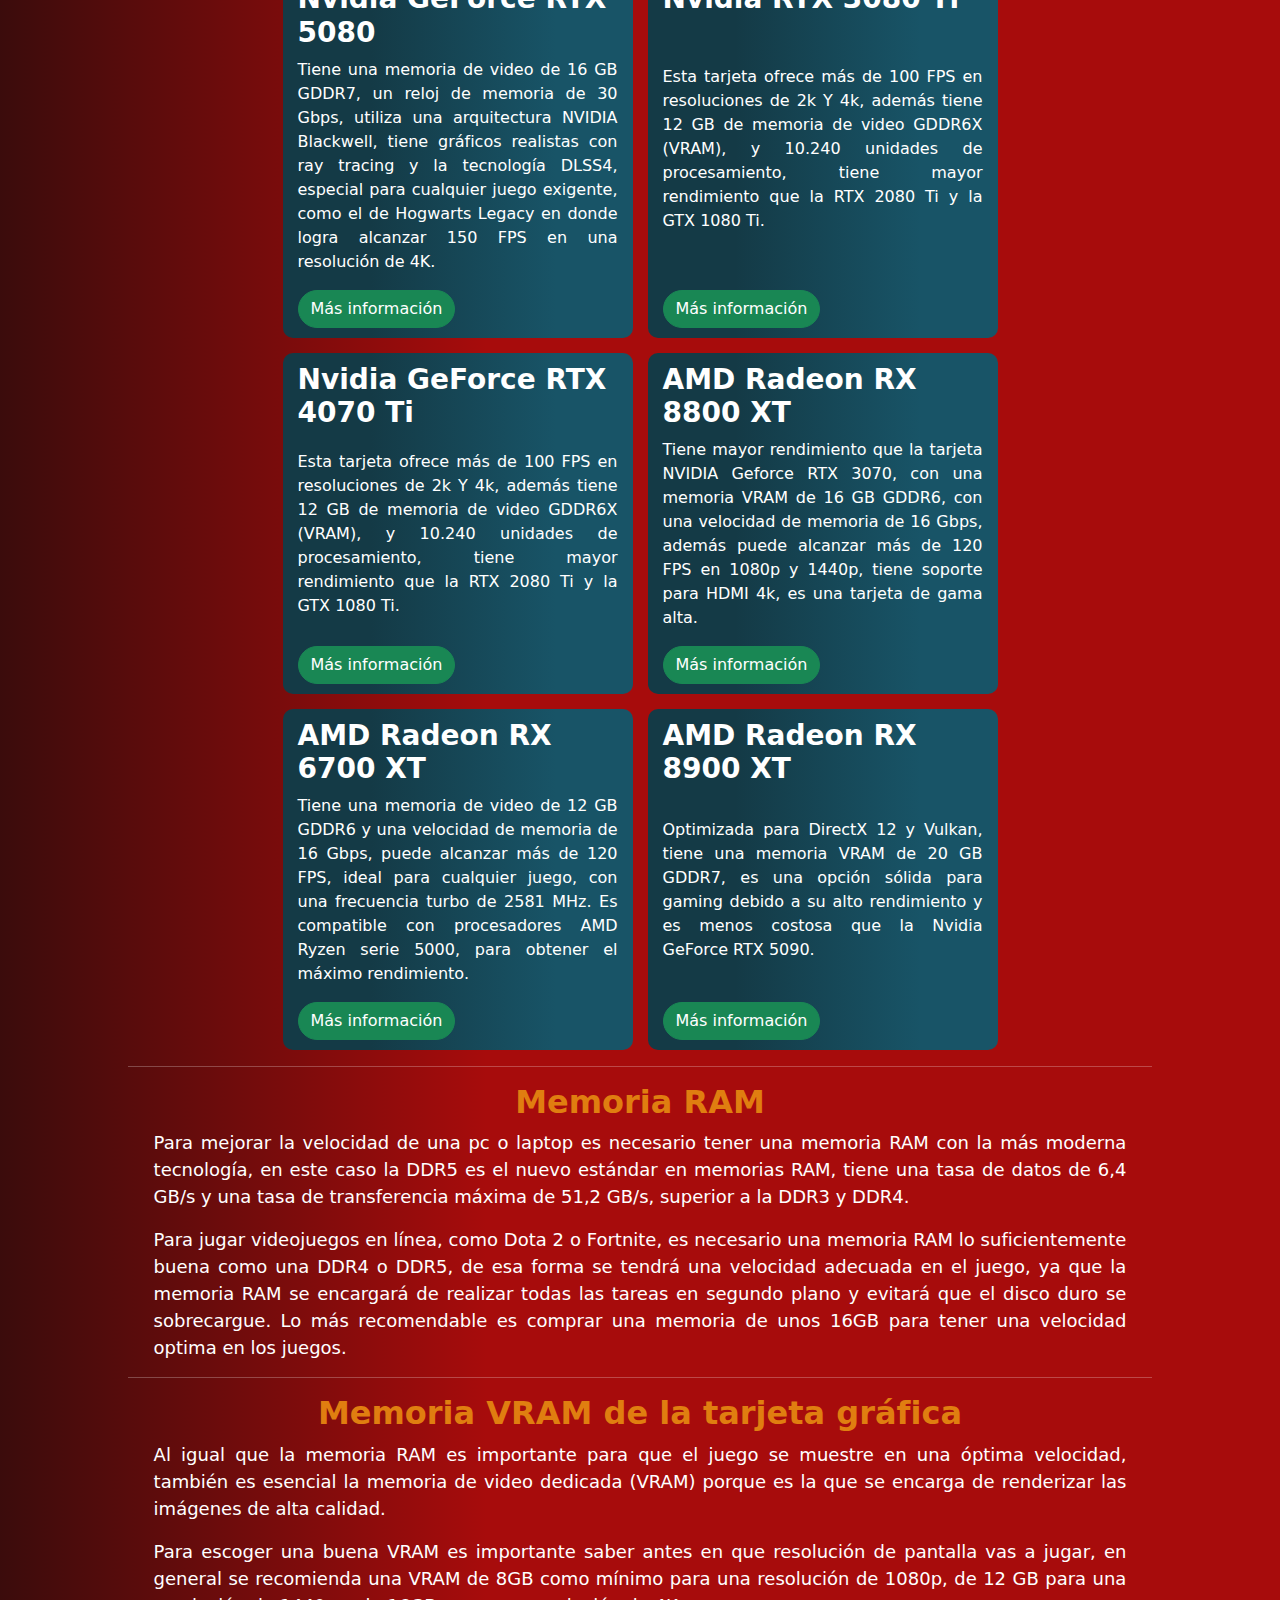
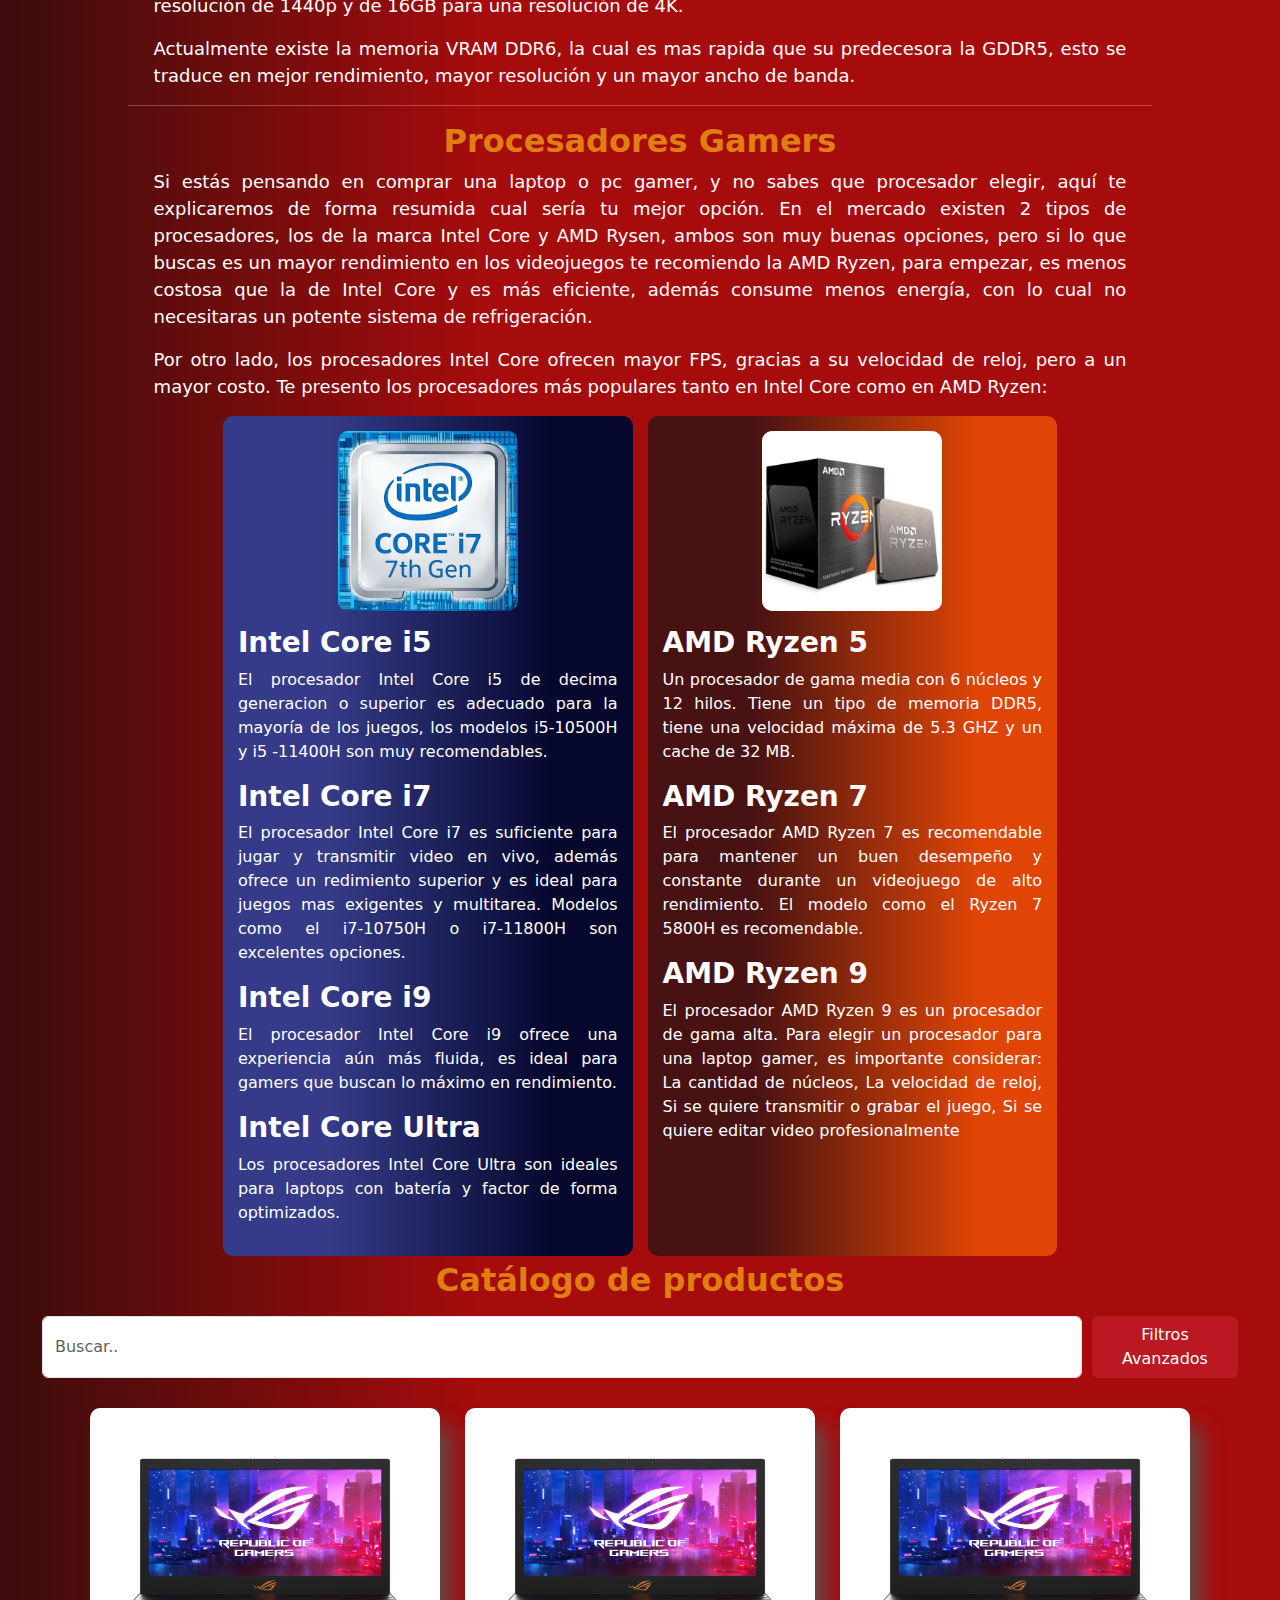
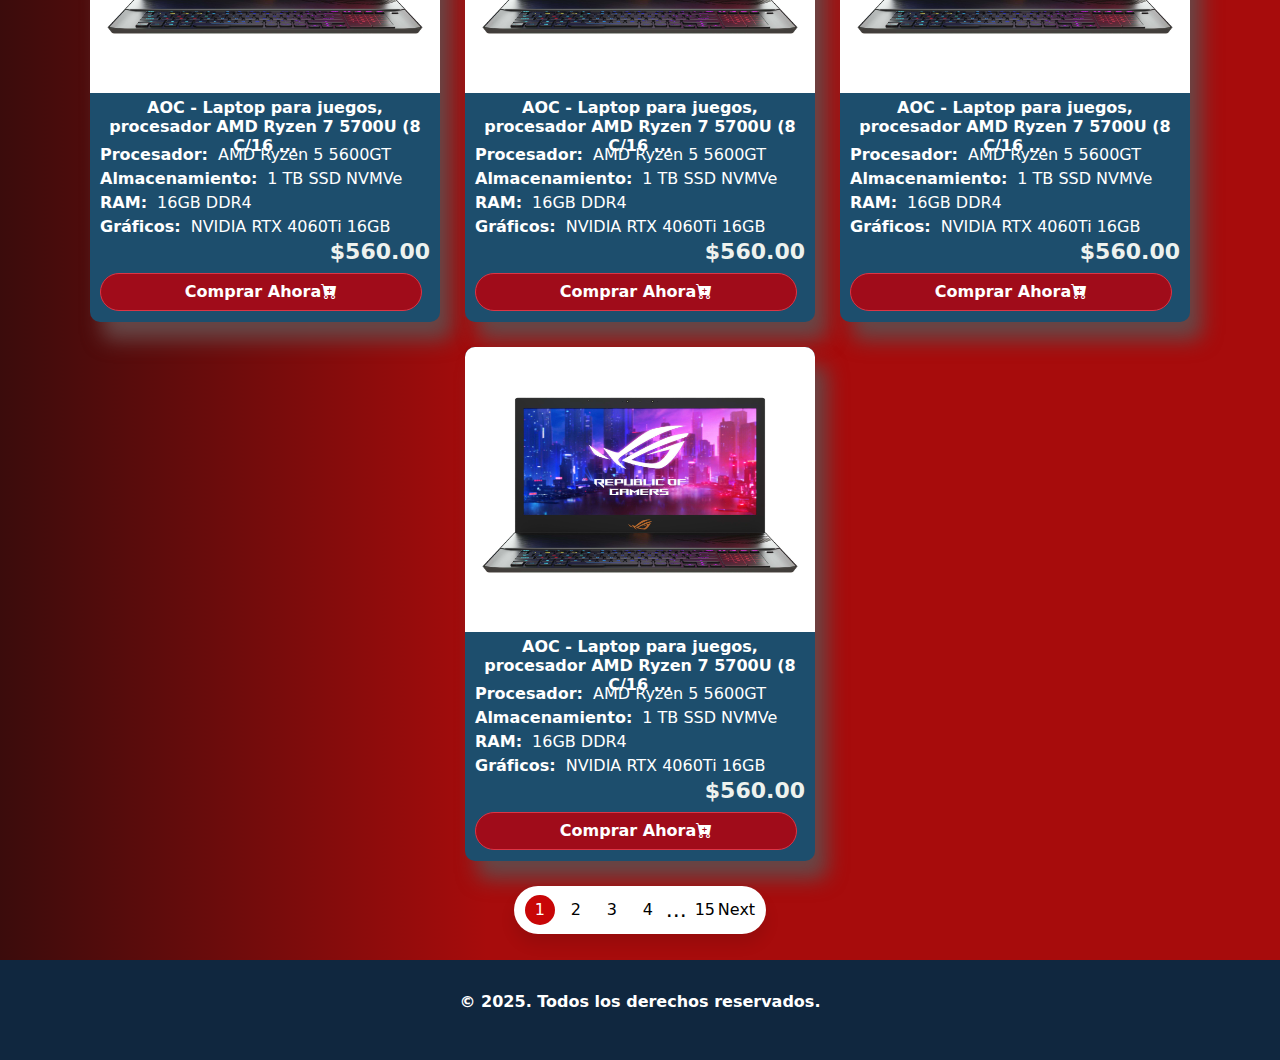
==== commit bb39701b: "imagenes comprimidas" ====
--- a/index.html
+++ b/index.html
@@ -76,19 +76,19 @@
         <div id="carouselExampleAutoplaying" class="carousel slide" data-bs-ride="carousel">
             <div class="carousel-inner">          
                 <div class="carousel-item active">
-                    <img src="./images/slider/GTA.jpg"  fetchpriority="high" title="start-wars-battle" class="d-block w-100 bannercss" alt="start-wars-battle" id="banners-img">
+                    <img src="./images/slider/webp/GTA.webp"  fetchpriority="high" title="start-wars-battle" class="d-block w-100 bannercss" alt="start-wars-battle" id="banners-img">
                 </div>
                 <div class="carousel-item">              
-                    <img src="./images/slider/gtaslider.jpg"  title="gta-videojuego" class="d-block w-100 bannercss" alt="gta-videojuego" id="banners-img">
+                    <img src="./images/slider/webp/gtaslider.webp"  title="gta-videojuego" class="d-block w-100 bannercss" alt="gta-videojuego" id="banners-img">
                 </div>
                 <div class="carousel-item">             
-                    <img src="./images/slider/Dota2.jpg" title="dota2" class="d-block w-100 bannercss" id="banners-img" alt="dota2">
+                    <img src="./images/slider/webp/Dota2.webp" title="dota2" class="d-block w-100 bannercss" id="banners-img" alt="dota2">
                 </div>
                 <div class="carousel-item">             
-                    <img src="./images/slider/callofduty.jpg" title="call-of-duty" class="d-block w-100 bannercss" alt="call-of-duty" id="banners-img" >
+                    <img src="./images/slider/webp/callofduty.webp" title="call-of-duty" class="d-block w-100 bannercss" alt="call-of-duty" id="banners-img" >
                 </div>
                 <div class="carousel-item">             
-                    <img src="./images/slider/fortnite2.jpg" title="fortnite" class="d-block w-100 bannercss" 
+                    <img src="./images/slider/webp/fortnite2.webp" title="fortnite" class="d-block w-100 bannercss" 
                     id="banners-img"
                     alt="fortnite">
                 </div>
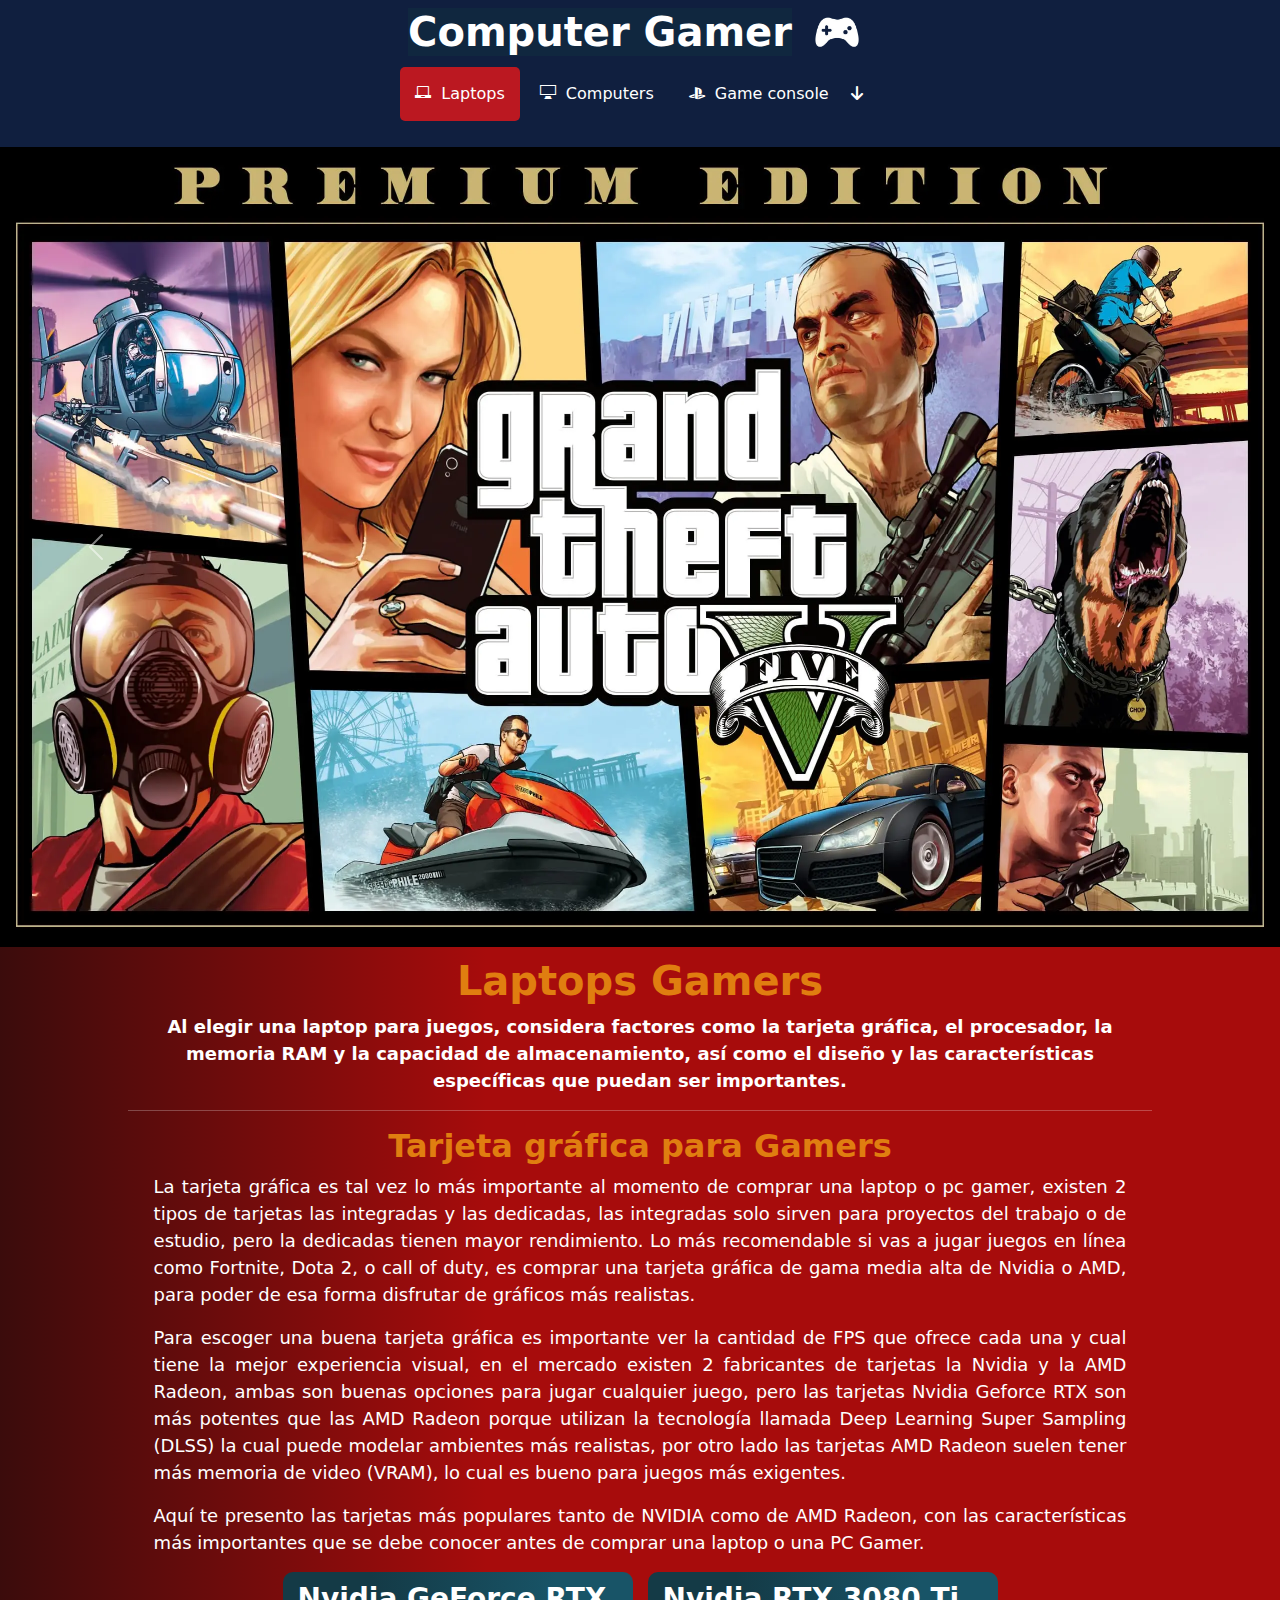
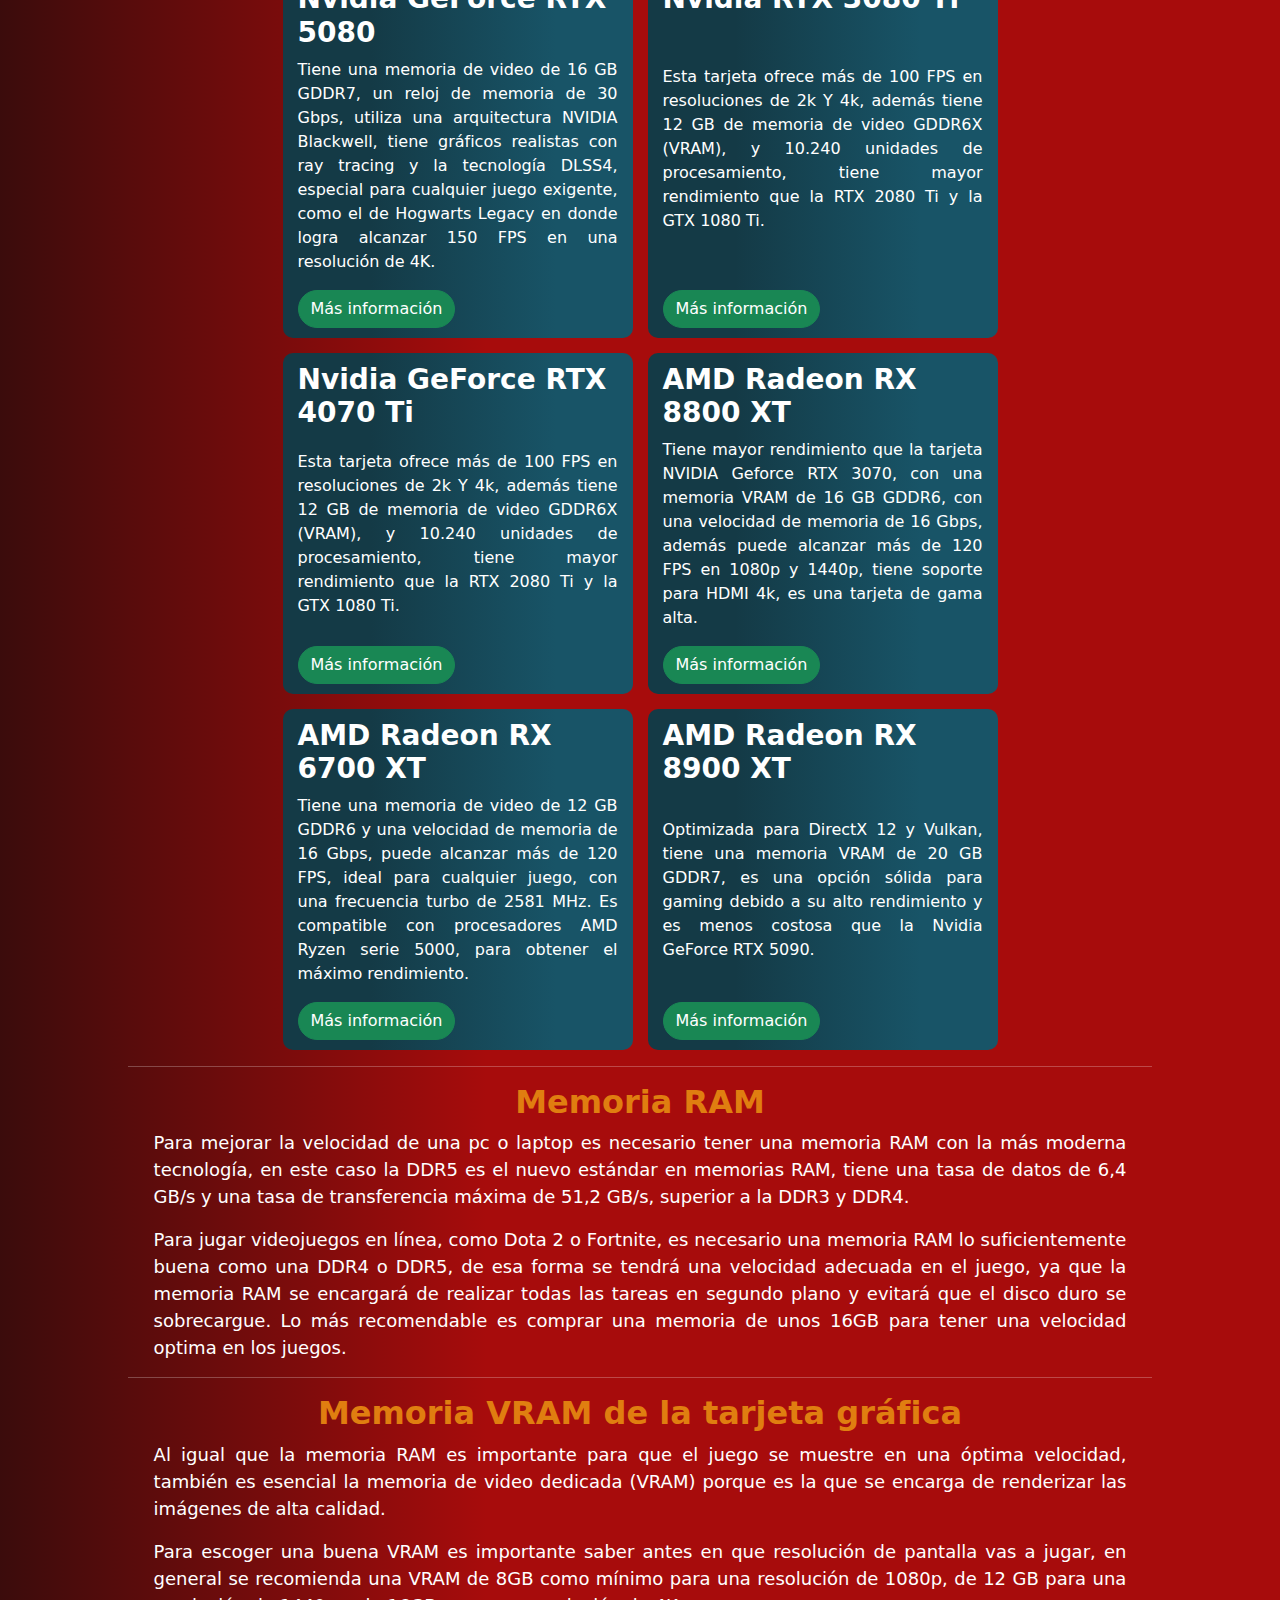
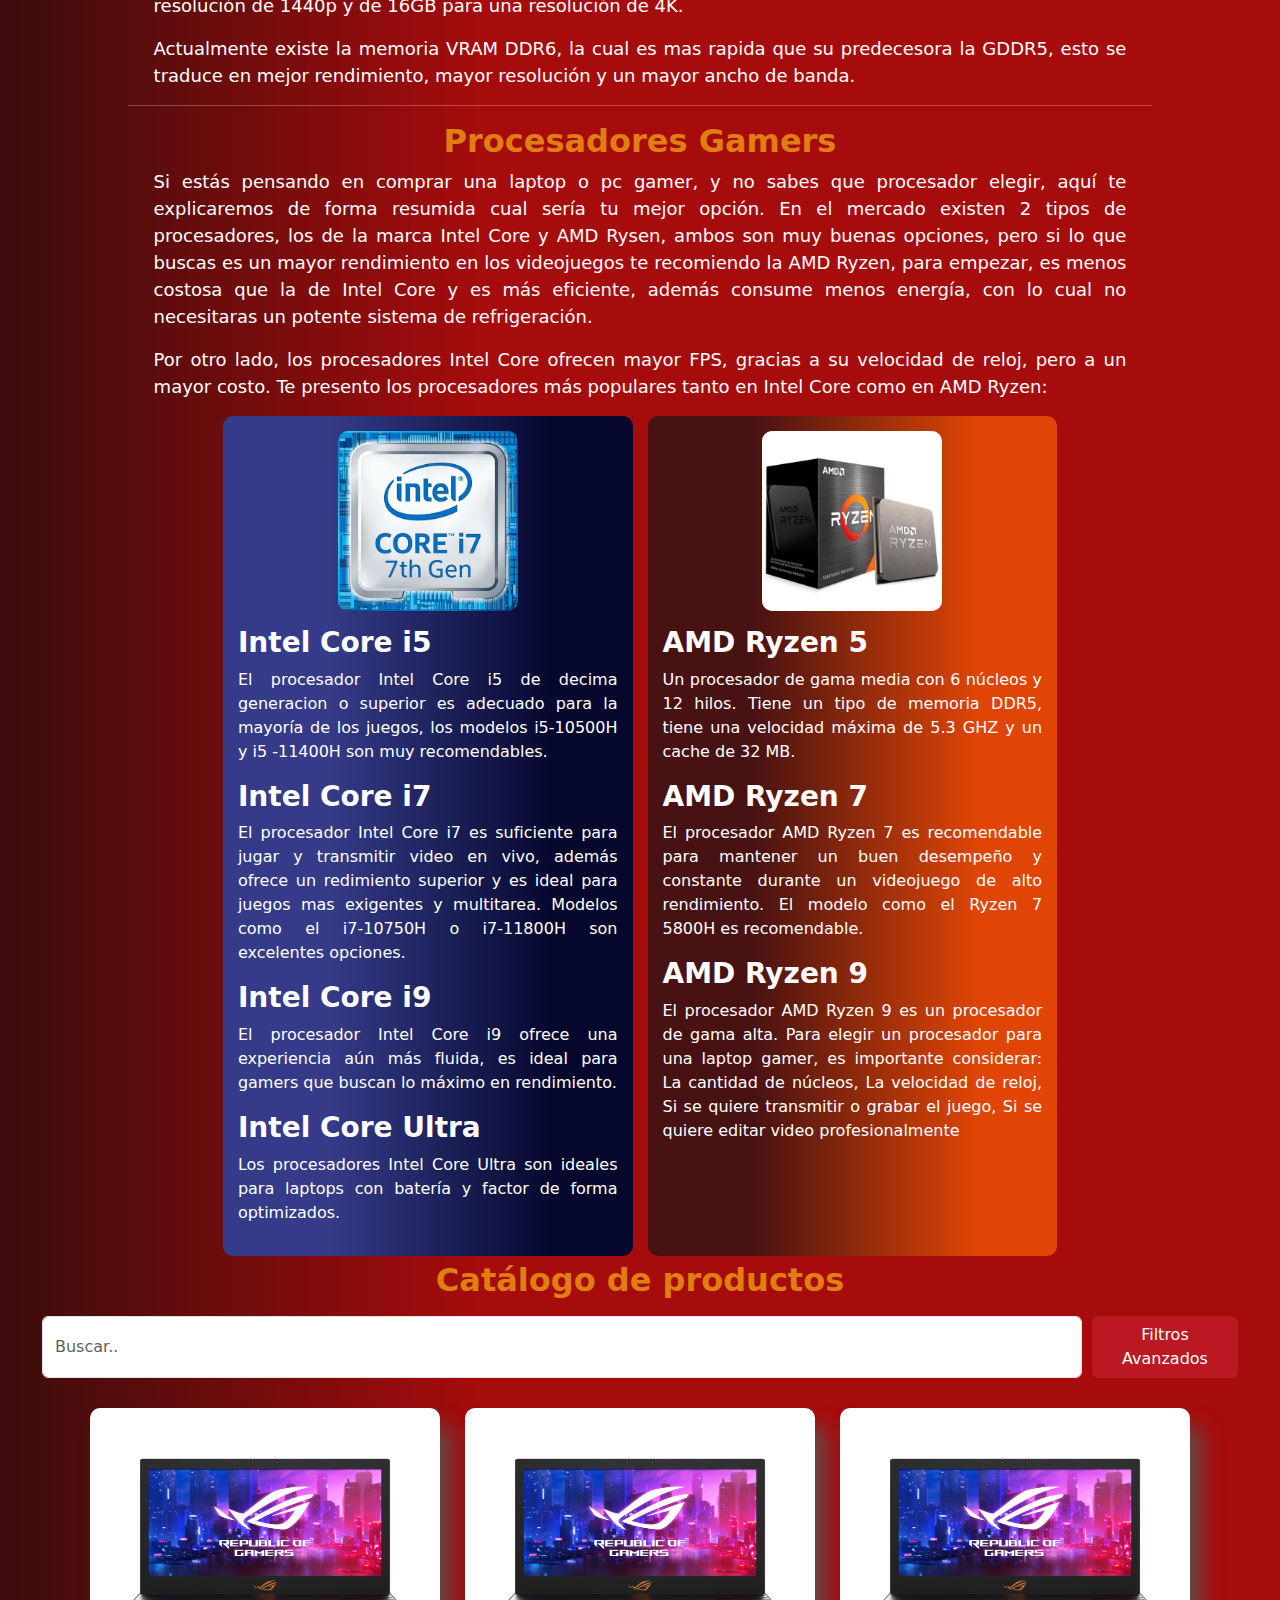
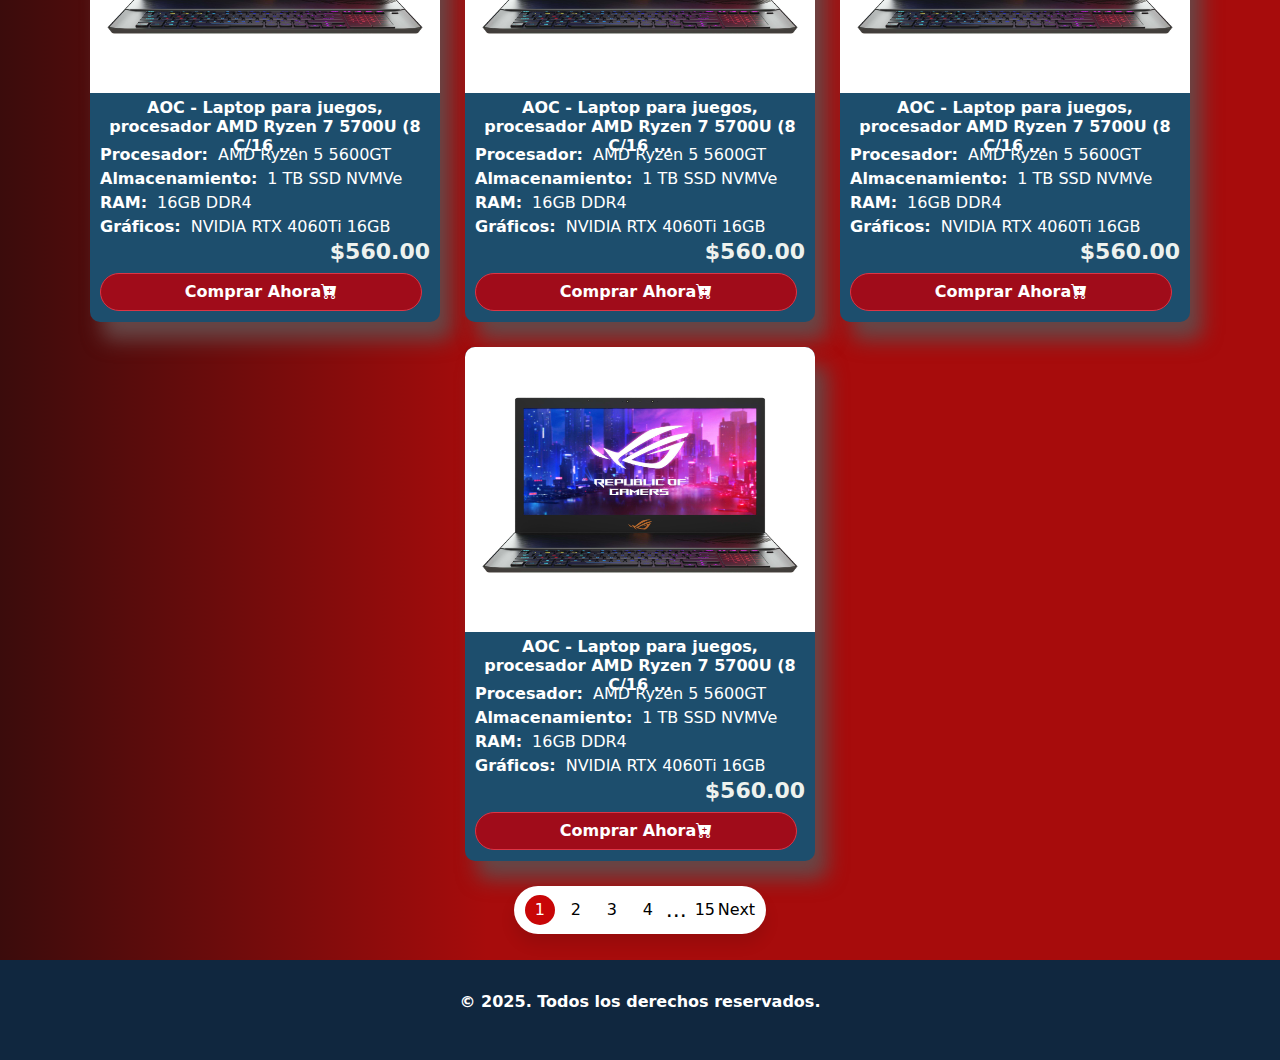
==== commit 5220b014: "comprimir textos css y js" ====
--- a/index.html
+++ b/index.html
@@ -11,7 +11,7 @@
     <meta name="keywords" content="laptops gamer, pc gamer, tarjeta gráfica, intel vs amd ryzen">
     <link rel="icon" type="image/png" href="./images/favi/monkey.png">
 
-    <link rel="stylesheet" href="./css/estilos.css">
+    <link rel="stylesheet" href="./css/estilos2.css">
     <link rel="stylesheet" href="./css/font.css">
     <link rel="stylesheet" href="./css/bootstrap.css">
     <link rel="stylesheet" href="./css/bootstrap.min.css">
@@ -76,10 +76,10 @@
         <div id="carouselExampleAutoplaying" class="carousel slide" data-bs-ride="carousel">
             <div class="carousel-inner">          
                 <div class="carousel-item active">
-                    <img src="./images/slider/webp/GTA.webp"  fetchpriority="high" title="start-wars-battle" class="d-block w-100 bannercss" alt="start-wars-battle" id="banners-img">
-                </div>
-                <div class="carousel-item">              
-                    <img src="./images/slider/webp/gtaslider.webp"  title="gta-videojuego" class="d-block w-100 bannercss" alt="gta-videojuego" id="banners-img">
+                    <img src="./images/slider/webp/gtaslider.webp" fetchpriority="high"   title="gta-videojuego" class="d-block w-100 bannercss" alt="gta-videojuego" id="banners-img">
+                </div>
+                <div class="carousel-item">    
+                    <img src="./images/slider/webp/GTA.webp"  title="gta juego" class="d-block w-100 bannercss" alt="start-wars-battle" id="banners-img">                       
                 </div>
                 <div class="carousel-item">             
                     <img src="./images/slider/webp/Dota2.webp" title="dota2" class="d-block w-100 bannercss" id="banners-img" alt="dota2">
@@ -671,9 +671,6 @@
 
     <script type="text/javascript" src="./js/jquery-3.7.1.js"></script>
     <script type="text/javascript" src="./js/bootstrap.bundle.js"></script>
-
-    <script type="text/javascript" src="./js/bootstrap.min.js"></script>
-    <script type="text/javascript" src="./js/bootstrap.bundle.min.js"></script>
     <script type="text/javascript" src="./js/app.js"></script>
     <script type="text/javascript" src="./js/mainindex.js"></script>
 </body>
--- a/css/estilos2.css
+++ b/css/estilos2.css
@@ -0,0 +1 @@
+h1.title-page,h1.title-ps{font-weight:700;text-align:center}.content-poput-video.active,.content-spinner-carga{visibility:visible;opacity:1}a.btn.btn-danger,h6.title-price,header nav ul li a span{margin-right:10px}.loader::after,.loader::before{content:'';position:absolute;left:50%}*{padding:0;margin:0;-webkit-box-sizing:border-box;-moz-box-sizing:border-box;box-sizing:border-box}.loader,.loader::after,.loader::before{box-sizing:border-box}:root{--bgcolor-header:#10273F;--bgcolor-letter:#EE0400;--bgcolor-title:#fff;--bgcolor-border:#E92728;--bgcolor-background:#424242}.container-main{background:#3b0c0c;background:linear-gradient(90deg,#3b0c0c 0,#a70c0c 38%);display:flex;flex-direction:column;min-height:100vh;justify-content:space-between;width:100%!important;overflow-x:auto}header.menu-header{width:100%;height:80px;background-color:#101f3f;display:flex;flex-direction:column}footer.footer,h1.title-marca{background-color:var(--bgcolor-header)}.container-blog{margin:0 auto;width:95%;min-height:80vh;display:flex;flex-direction:row}.content-info-grafics-card{margin:10px auto 0;width:80%}h2.tarjeta-title{color:#e07e10;font-weight:700;text-align:center}img.img-juegos-video{cursor:pointer;width:350px;height:250px;border-radius:10px}p.parrafo-amd,p.parrafo-cards-tarjeta,p.parrafo-intelcore{text-align:justify}p.parrafo-procesador,p.parrafo-tarjeta-grafics{color:#fff;text-align:justify;font-size:18px}.logo-computer{width:100%;background:#101f3f;height:67px}h1.title-page{color:#e07e10}.content-playstation-diferencias{display:flex;flex-direction:row;gap:15px;justify-content:center}.content-image-playstation,.content-imagen-amd,.content-imagen-intel,.content-pagination-products,.content-rango-precio{display:flex;justify-content:center}.playstation4,.playstation5{display:flex;flex-direction:column;justify-content:start;padding:8px;gap:15px}.content-poput-video,.content-spinner-carga{position:fixed;left:0;width:100%;gap:20px;height:100%;display:flex;top:0}h1.title-ps{color:#e7e9f1}.content-amd-card,.content-intel-card,.content-title-playstation4>h2,.content-title-playstation5>h2,.separacion-content{color:#fff}p.parrafo-playstation4,p.parrafo-playstation5{color:#fff;font-size:18px}.content-spinner-carga{background:#163d97;background:radial-gradient(circle,#163d97 26%,#05072d 80%);justify-content:center;align-items:center;flex-direction:column;transition:opacity .3s;z-index:10}.content-poput-video,.contetn-spinner-remover{visibility:hidden;opacity:0}.content-poput-video{background-color:rgba(0,0,0,.5);justify-content:center;align-items:center;flex-direction:column;z-index:12}img.img-logo{width:70px;object-fit:cover;z-index:3}.poput-video{width:90%;height:80vh;border-radius:10px}iframe.video-frame{width:101%;height:100%}img.img-playstation{width:250px;height:200px;border-radius:8px;object-fit:inherit}.content-description-page,.content-info-parrafo,.content-parrafo-procesador{margin:0 auto;width:95%}p.description-page{color:#fff;text-align:center;font-size:18px;font-weight:600}.content-cards-ps5{display:flex;flex-direction:column;gap:15px;justify-content:space-between}.content-title-tipops5>h2{color:#e07e10}.content-card-juego{display:flex;flex-direction:column;color:#fff;margin-top:15px;gap:15px}h2.title-play{text-align:left;font-weight:700}.content-juego-ps5{display:flex;gap:15px;justify-content:center}p.text-description-play-ps5{font-size:18px;text-align:justify}.content-cards-tarjetas{margin-top:10px;display:flex;flex-direction:row;flex-wrap:wrap;justify-content:center;gap:15px}.cards-tarjeta{display:flex;flex-direction:column;width:350px;color:#fff;border-radius:10px;padding:10px 15px;cursor:pointer;background:#143a46;background:linear-gradient(90deg,#143a46 25%,#185467 78%);justify-content:space-between}.cards-tarjeta:hover{border:2px solid #fff;-webkit-box-shadow:10px 10px 14px 0 rgba(0,0,0,.75);-moz-box-shadow:10px 10px 14px 0 rgba(0,0,0,.75);box-shadow:10px 10px 14px 0 rgba(0,0,0,.75)}.content-processor-amd,.content-processor-intel{width:40%;gap:15px;border-radius:10px;display:flex;padding:15px}.content-title-catalog>h2{text-align:center;color:#e07e10;font-weight:700}img.bannercss{object-fit:inherit;height:800px;width:100%}.content-descrption-cards{min-height:136px}.content-tipo-procesador{display:flex;flex-direction:row;justify-content:center;gap:15px}a.btn.btn-success{border-radius:999px}.content-processor-intel{flex-direction:column;background:#353b88;background:linear-gradient(90deg,#353b88 26%,#05072d 81%)}.content-processor-amd{flex-direction:column;background:#491212;background:linear-gradient(90deg,#491212 26%,#e04505 81%)}header nav ul>li:hover,nav ul>li.active{background-color:#bb1821;border-radius:5px}.content-processor-amd:hover,.content-processor-intel:hover{border:2px solid #fff}img.img-procesador{width:180px;height:180px;object-fit:cover;border-radius:10px}.content-title-amd>h3,.content-title-intelcore>h3,.feature-title,h3.title-card-tarjeta{font-weight:700}h1.title-marca{text-align:center;color:#fff;font-weight:700;margin-bottom:0;margin-top:10px;position:relative;top:-7px}h1.title-marca-menu{color:#fff;margin-bottom:0;font-weight:700}.logo-marca{width:100%;height:67px;display:flex;justify-content:center;gap:10px;align-items:center}img.audifonosgamer{width:66px;height:55px}footer.footer{color:#fff;text-align:center;height:100px;display:flex;justify-content:center;align-items:center;font-size:16px;font-weight:700}.filtros-avanzados{background:#143a46;padding:10px;width:17%;display:none;color:#fff}.catalogo-products{padding:10px;width:100%}.mostrar-content{display:inline-block;transition:display 2s;scale:1}.ocultar-content{display:none;transition:display 2s;scale:1}.rowflex{display:flex;flex-direction:row;justify-content:center;gap:25px;flex-wrap:wrap}h6.title-product{text-align:center;font-weight:700}.content-image-catalog{width:100%;height:285px}.product-catalog{background-color:#1d4e6d;width:350px;min-height:411px;display:flex;flex-direction:column;border-radius:10px;padding-bottom:11px;color:#fff;-webkit-box-shadow:12px 18px 20px 0 #664747;-moz-box-shadow:12px 18px 20px 0 #664747;box-shadow:12px 18px 20px 0 #664747}.content-price-title{padding-left:10px}h6.title-price{font-size:22px;color:#eef2ee!important;float:right;font-weight:700}strong.feacture-xbox{color:#e07e10;font-size:19px}.content-title-catalog{width:100%;height:45px;margin-top:5px;padding-left:10px;padding-right:10px}.content-description-catalog{width:100%;padding-left:25px;padding-right:34px;height:109px}a.btn.btn-danger{margin-left:10px;width:92%;background-color:#a00c1a;font-weight:700;border-radius:999px}p.description{line-height:18px;text-align:justify}.content-products{margin-top:30px;width:100%;margin-bottom:25px}.col-12.content-buscador{display:flex;flex-direction:row;gap:10px}.content-logo-header{position:sticky;top:0;z-index:4}.content-border-ps4,.content-border-ps5{width:43%;display:flex;flex-direction:column;justify-content:space-between;background:#163d97;background:linear-gradient(90deg,#163d97 26%,#05072d 81%);padding:7px;border-radius:8px}a.enlace-icons{display:flex;gap:10px}.menu_bar{display:none}.button.btn.btn-success.boton-filtro,button.btn-success.boton-filtrar,header{width:100%}header nav{z-index:1000;margin:0 auto}header nav ul{list-style:none;padding:0}header nav ul li{display:inline-block;position:relative}header nav ul li a{color:#fff;display:block;text-decoration:none;padding:15px}header nav ul li .children li a,header nav ul li:hover .children{display:block}header nav ul li .children{display:none;background:#011826;position:absolute;width:150%;z-index:1000}header nav ul li .caret,header nav ul li .children li a span{position:relative;top:3px;margin-left:10px;margin-right:0}header nav ul li .children li{display:block;overflow:hidden;border-bottom:1px solid rgba(255,255,255,.5)}header nav ul li .children li a span{float:right}.logo-image{display:flex;align-items:center;padding-left:15px}img.img-catalog{width:100%;height:100%;border-radius:10px 10px 0 0}.pagination ul{width:100%;display:flex;background:#fff;padding:8px;border-radius:50px;align-items:center;justify-content:center;box-shadow:0 10px 15px rgba(0,0,0,.1)}.pagination ul li{color:#000;list-style:none;line-height:30px;text-align:center;font-size:16px;font-weight:500;cursor:pointer;user-select:none;transition:.3s}.pagination ul li.numb{list-style:none;height:30px;width:30px;margin:0 3px;line-height:30px;border-radius:50%}.pagination ul li.numb.first{margin:0 3px 0 -5px}.pagination ul li.numb.last{margin:0 -5px 0 3px}.pagination ul li.dots{font-size:22px;cursor:default}.pagination ul li.btn{padding:0 2px;border-radius:50px}.pagination li.active,.pagination ul li.numb:hover,.pagination ul li:first-child:hover,.pagination ul li:last-child:hover{color:#fff;background-color:#c80607}#button-advanced-filter{background-color:#bb1821;border:1px solid #bb1821}.content-title-filter{align-items:center;display:flex;justify-content:space-between;min-height:41px;border-bottom:1px solid #534949;cursor:pointer}.row-features-pc{display:flex;flex-direction:row;gap:10px;padding-left:10px;padding-right:10px}label.rango-price{font-weight:700;font-size:14px}.content-value-price{display:flex;justify-content:flex-end}label.price-value{font-weight:700;color:red;font-size:15px}span.accordion-open{font-size:18px}.content-options-filter{margin-top:10px;display:none}input#search-option-marca{height:30px;width:100%;font-size:14px;border-radius:0}.content-check-options{margin-top:10px;margin-bottom:10px}.content-button-filter{margin-top:10px}@media (min-width:1200px) and (max-width:1500px){img#banners-img{height:800px}}@media (min-width:992px) and (max-width:1200px){img#banners-img{height:640px}}@media (min-width:768px) and (max-width:992px){img#banners-img{height:480px}#content-juegosps5{display:flex;flex-direction:column}}@media (min-width:576px) and (max-width:768px){.menu_bar,header nav{position:fixed;background-color:#101f3f}#content-border-ps4,#content-border-ps5,#content-processor-amd,#content-processor-intel,#ps4-content,#ps5-content,.menu_bar{width:100%}#logo-computer,header nav ul li:hover .children{display:none}body{padding-top:80px}img#banners-img{height:380px}header#menu-header{height:0}#content-juegosps5,#content-playstation-diferencias,#content-tipo-procesador{display:flex;flex-direction:column}#poput-video{height:55vh}.menu_bar{display:flex;top:0;justify-content:space-between;align-items:center;height:80px}.menu_bar .bt-menu{display:block;padding:20px;color:#fff;overflow:hidden;font-size:25px;font-weight:700;text-decoration:none}.menu_bar span{float:right;color:#fff;font-size:40px;margin-right:15px}header nav{width:80%;height:calc(100% - 80px);right:100%;margin:0;overflow:scroll}header nav ul li{display:block;border-bottom:1px solid rgba(255,255,255,.5);border-top:1px solid rgba(255,255,255,.5)}header nav ul li a{display:block}header nav ul li .children{width:100%;position:relative}header nav ul li .children li a{margin-left:20px}header nav ul li .caret{float:right}}@media (max-width:576px){.menu_bar,header nav{position:fixed;background-color:#101f3f}#content-border-ps4,#content-border-ps5,#content-processor-amd,#content-processor-intel,#pagination,#ps4-content,#ps5-content,.menu_bar,img.img-juegos-video{width:100%}#logo-computer,header nav ul li:hover .children{display:none}body{padding-top:80px}header#menu-header{height:0}#poput-video{height:46vh}#content-juegosps5,#content-playstation-diferencias,#content-tipo-procesador{display:flex;flex-direction:column}img#banners-img{height:300px}.menu_bar{display:flex;top:0;justify-content:space-between;align-items:center;height:80px}.menu_bar .bt-menu{display:block;padding:20px;color:#fff;overflow:hidden;font-size:25px;font-weight:700;text-decoration:none}.menu_bar span{float:right;color:#fff;font-size:40px;margin-right:15px}header nav{width:80%;height:calc(100% - 80px);right:100%;margin:0;overflow:scroll}header nav ul li{display:block;border-bottom:1px solid rgba(255,255,255,.5);border-top:1px solid rgba(255,255,255,.5)}header nav ul li a{display:block}header nav ul li .children{width:100%;position:relative}header nav ul li .children li a{margin-left:20px}header nav ul li .caret{float:right}}.loader{width:32px;height:90px;display:block;margin:20px auto;position:relative;border-radius:50% 50% 0 0;border-bottom:10px solid #ff3d00;background-color:#fff;background-image:radial-gradient(ellipse at center,#fff 34%,#ff3d00 35%,#ff3d00 54%,#fff 55%),linear-gradient(#ff3d00 10px,transparent 0);background-size:28px 28px;background-position:center 20px,center 2px;background-repeat:no-repeat;animation:1s linear infinite alternate animloaderBack}.loader::before{transform:translateX(-50%);width:64px;height:44px;border-radius:50%;box-shadow:0 15px #ff3d00 inset;top:67px}.loader::after{transform:translateX(-50%) rotate(45deg);width:34px;height:34px;top:112%;background:radial-gradient(ellipse at center,#ffdf00 8%,rgba(249,62,0,.6) 24%,rgba(0,0,0,0) 100%);border-radius:50% 50% 0;background-repeat:no-repeat;background-position:-44px -44px;background-size:100px 100px;box-shadow:4px 4px 12px 0 rgba(255,61,0,.5);animation:1s linear infinite alternate animloader}@keyframes animloaderBack{0%,30%,70%{transform:translateY(0)}100%,20%,40%{transform:translateY(-5px)}}@keyframes animloader{0%{box-shadow:4px 4px 12px 2px rgba(255,61,0,.75);width:34px;height:34px;background-position:-44px -44px;background-size:100px 100px}100%{box-shadow:2px 2px 8px 0 rgba(255,61,0,.5);width:30px;height:28px;background-position:-36px -36px;background-size:80px 80px}}.loading-text{color:#fff;font-weight:700}--- a/css/font.css
+++ b/css/font.css
@@ -1,54 +1 @@
-@font-face {
-  font-family: 'icomoon';
-  src:  url('../fonts/icomoon.eot?sar6rt');
-  src:  url('../fonts/icomoon.eot?sar6rt#iefix') format('embedded-opentype'),
-    url('../fonts/icomoon.ttf?sar6rt') format('truetype'),
-    url('../fonts/icomoon.woff?sar6rt') format('woff'),
-    url('../fonts/icomoon.svg?sar6rt#icomoon') format('svg');
-  font-weight: normal;
-  font-style: normal;
-  font-display: block;
-}
-
-[class^="icon-"], [class*=" icon-"] {
-  /* use !important to prevent issues with browser extensions that change fonts */
-  font-family: 'icomoon' !important;
-  speak: never;
-  font-style: normal;
-  font-weight: normal;
-  font-variant: normal;
-  text-transform: none;
-  line-height: 1;
-
-  /* Better Font Rendering =========== */
-  -webkit-font-smoothing: antialiased;
-  -moz-osx-font-smoothing: grayscale;
-}
-
-.icon-headphones:before {
-  content: "\e910";
-}
-.icon-display:before {
-  content: "\e956";
-}
-.icon-laptop:before {
-  content: "\e957";
-}
-.icon-search:before {
-  content: "\e986";
-}
-.icon-menu:before {
-  content: "\e9bd";
-}
-.icon-loop2:before {
-  content: "\ea2e";
-}
-.icon-arrow-up:before {
-  content: "\ea32";
-}
-.icon-arrow-down:before {
-  content: "\ea36";
-}
-.icon-arrow-down2:before {
-  content: "\ea3e";
-}
+@font-face{font-family:icomoon;src:url('../fonts/icomoon.eot?sar6rt');src:url('../fonts/icomoon.eot?sar6rt#iefix') format('embedded-opentype'),url('../fonts/icomoon.ttf?sar6rt') format('truetype'),url('../fonts/icomoon.woff?sar6rt') format('woff'),url('../fonts/icomoon.svg?sar6rt#icomoon') format('svg');font-weight:400;font-style:normal;font-display:block}[class*=" icon-"],[class^=icon-]{font-family:icomoon!important;speak:never;font-style:normal;font-weight:400;font-variant:normal;text-transform:none;line-height:1;-webkit-font-smoothing:antialiased;-moz-osx-font-smoothing:grayscale}.icon-headphones:before{content:"\e910"}.icon-display:before{content:"\e956"}.icon-laptop:before{content:"\e957"}.icon-search:before{content:"\e986"}.icon-menu:before{content:"\e9bd"}.icon-loop2:before{content:"\ea2e"}.icon-arrow-up:before{content:"\ea32"}.icon-arrow-down:before{content:"\ea36"}.icon-arrow-down2:before{content:"\ea3e"}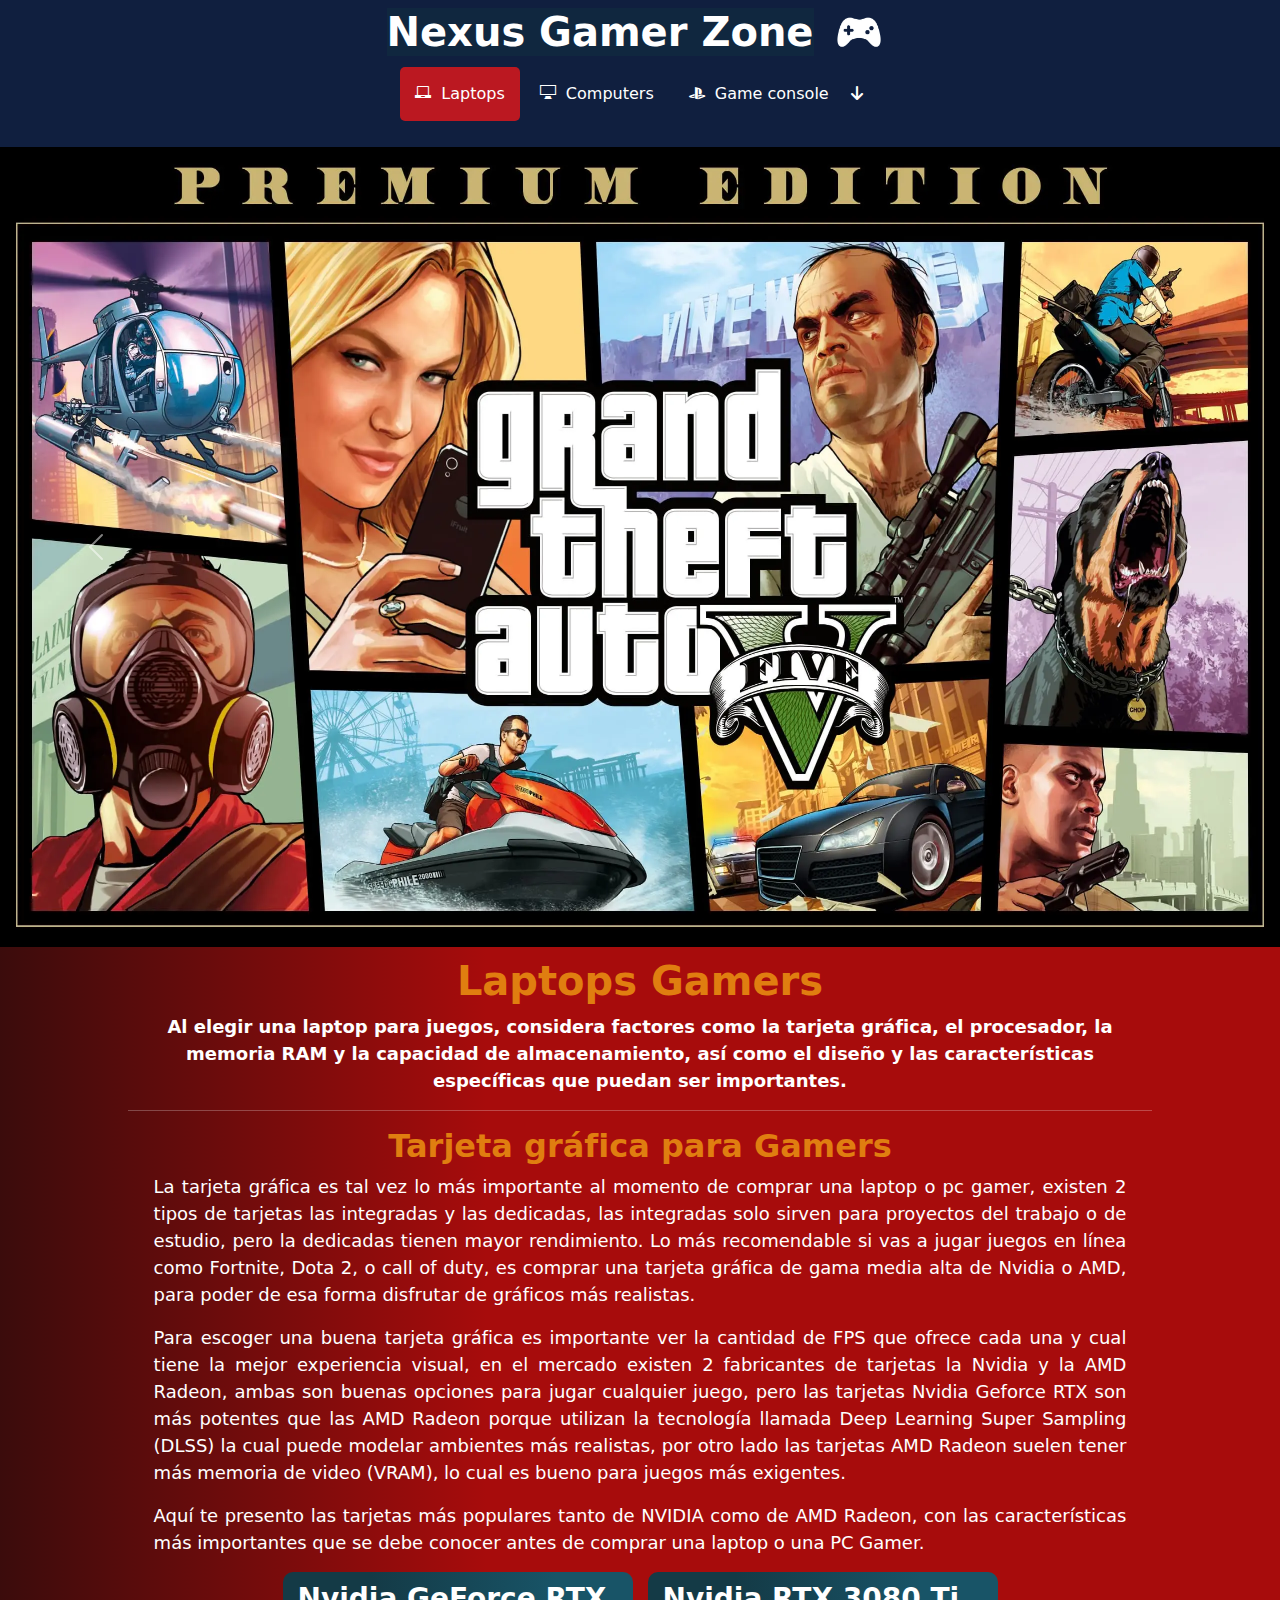
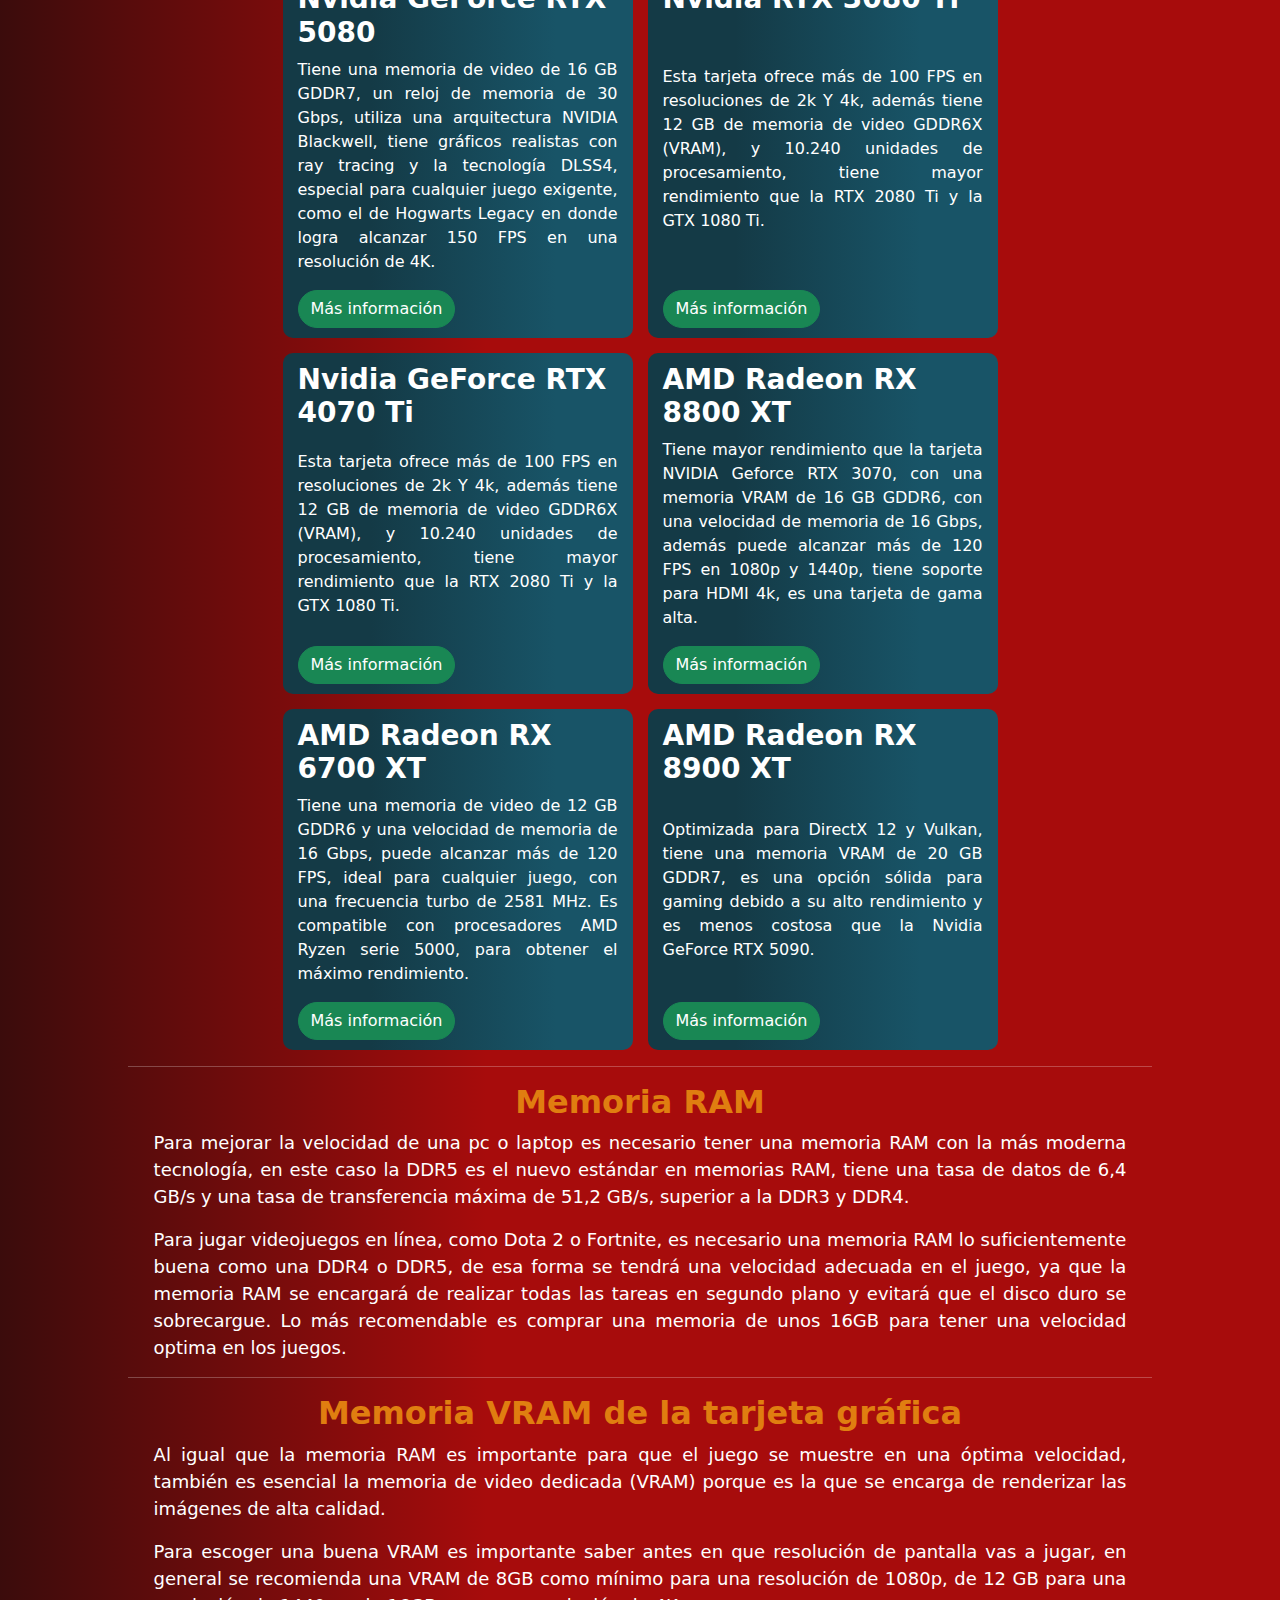
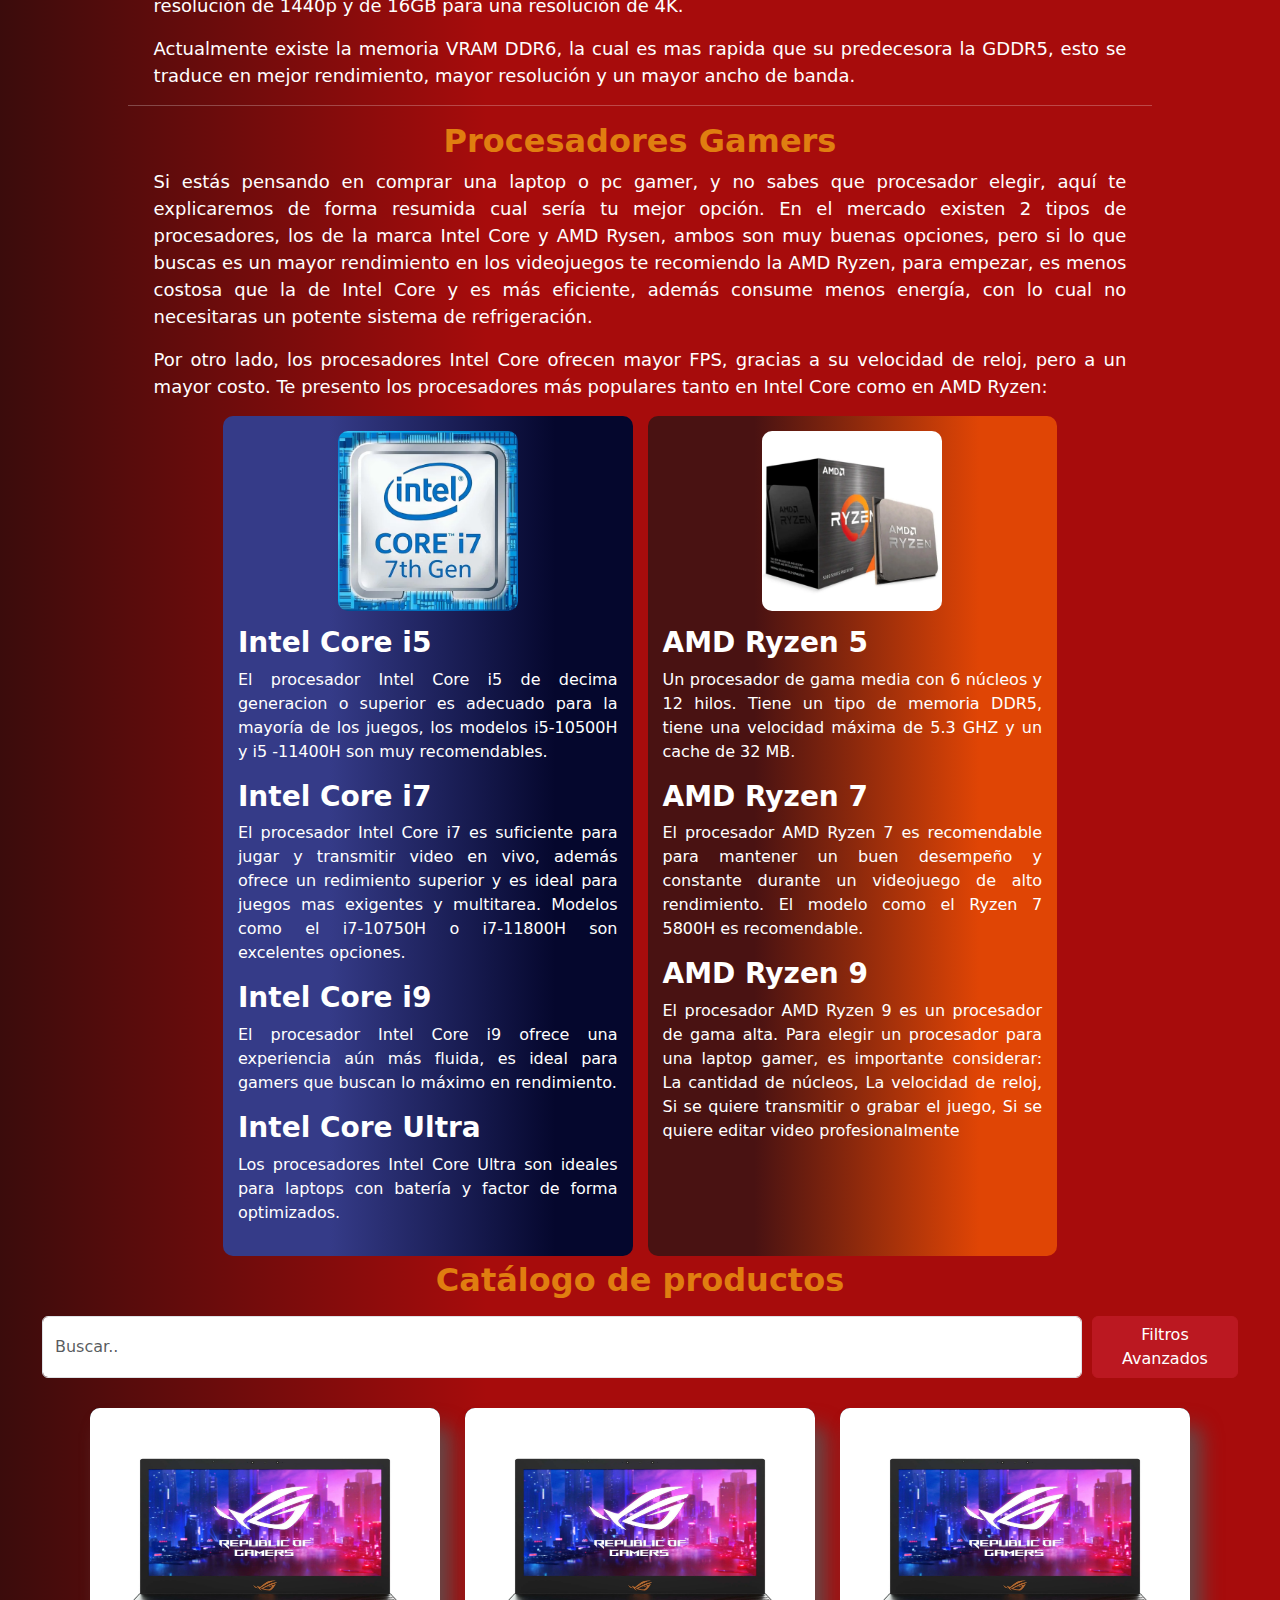
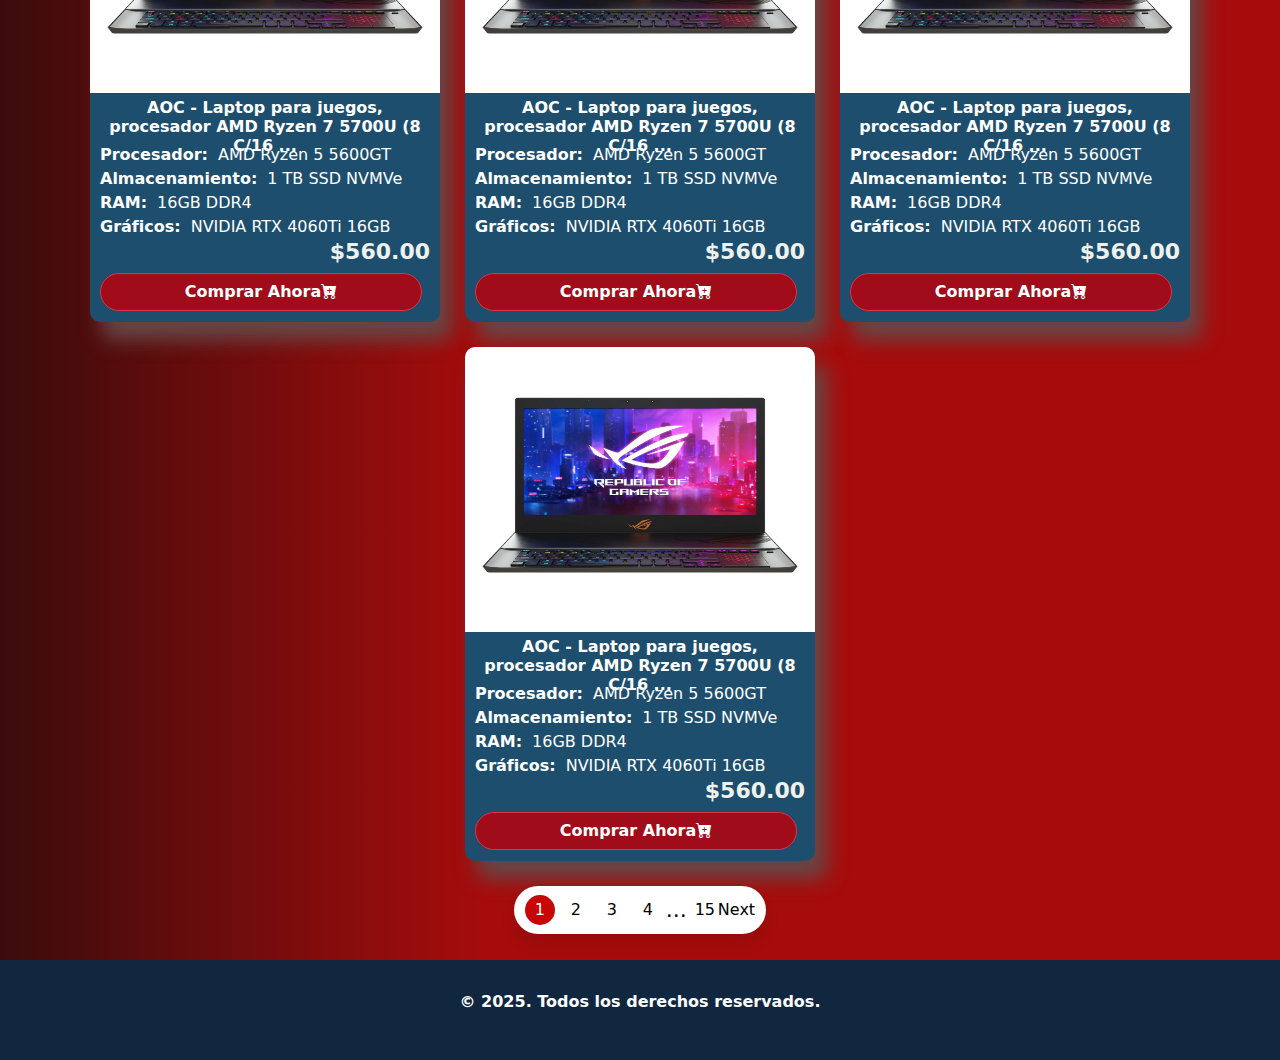
==== commit dfbc8d45: "formato webp" ====
--- a/index.html
+++ b/index.html
@@ -4,26 +4,22 @@
 <head>
     <meta charset="UTF-8">
     <meta name="viewport" content="width=device-width, initial-scale=1.0">
-    <title>Computer Gamer</title>
+    <title>Nexus Gamer Zone</title>
     <meta name="google-site-verification" content="Ic5AOtLa6F2i60EnIE_1LzkZlEJvSpEF1KTR6ZF7WlE" />
     <meta name="author" content="Julio Alejandro Chayan Gomez">
     <meta name="description" content="Aquí encontraras las mejores laptops gamer, pc gamer y consolas de videojuegos a un buen precio">
     <meta name="keywords" content="laptops gamer, pc gamer, tarjeta gráfica, intel vs amd ryzen">
     <link rel="icon" type="image/png" href="./images/favi/monkey.png">
-
     <link rel="stylesheet" href="./css/estilos2.css">
     <link rel="stylesheet" href="./css/font.css">
-    <link rel="stylesheet" href="./css/bootstrap.css">
-    <link rel="stylesheet" href="./css/bootstrap.min.css">
+    <link rel="preload" href="./css/bootstrap.min.css" as="style" onload="this.onload=null;this.rel='stylesheet'">
+        <noscript><link rel="stylesheet" href="./css/bootstrap.min.css"></noscript>
     <link rel="stylesheet" href="./css/animate.min.css">
     <link rel="stylesheet" href="https://cdn.jsdelivr.net/npm/bootstrap-icons@1.11.3/font/bootstrap-icons.min.css">
-    <!-- <link rel="icon" type="image/jpeg" href="./images/favicon/favi.jpg"> -->
-
 </head>
 
 <body>
     <div class="content-spinner-carga">
-      
         <span class="loader"></span>
         <h2 class="loading-text">Loading ...</h2>
     </div>
@@ -32,8 +28,8 @@
          <div class="content-logo-header"> 
             <div class="logo-computer" id="logo-computer">
                 <div class="logo-marca animate__animated animate__rollIn">              
-                    <h1 class="title-marca">Computer Gamer </h1>
-                    <img src="./images/logo/log-sinfodo2.png" class="img-logo" alt="logo-pcgamer" title="logo-pcgamer" > 
+                    <h1 class="title-marca">Nexus Gamer Zone</h1>
+                    <img src="./images/logo/log-sinfodo2.webp" class="img-logo" alt="logo-pcgamer" title="logo-pcgamer" > 
                 </div>
             </div>
             
@@ -41,8 +37,8 @@
                 <div class="menu_bar">
                     <div class="logo-image animate__animated animate__rollIn" >
                     
-                        <h1 class="title-marca-menu">Computer Gamer</h1>
-                        <img src="./images/logo/log-sinfodo2.png" class="img-logo" alt="logo-pcgamer" title="logo-pcgamer" >
+                        <h1 class="title-marca-menu">Nexus Gamer Zone</h1>
+                        <img src="./images/logo/log-sinfodo2.webp" class="img-logo" alt="logo-pcgamer" title="logo-pcgamer" >
                     </div>
                     <span class="icon-menu"></span>
                    
@@ -330,7 +326,7 @@
                 </div>
                 <div class="content-processor-amd" id="content-processor-amd">
                     <div class="content-imagen-amd">
-                        <img src="./images/procesadores/amd-ryzen.jpg" class="img-procesador" alt="imagen de procesador amd ryzen 7" 
+                        <img src="./images/procesadores/amd-ryzen.webp" class="img-procesador" alt="imagen de procesador amd ryzen 7" 
                          title="imagen de procesador amd ryzen 7" >
                     </div>
                     <div class="content-features-amdryzen" >
@@ -512,7 +508,7 @@
                     <div class="rowflex">
                         <div class="product-catalog">
                             <div class="content-image-catalog">
-                                <img src="./images/producto-catalog.jpg" alt="laptop asus" title="laptop asus"
+                                <img src="./images/producto-catalog.webp" alt="laptop asus" title="laptop asus"
                                     class="img-catalog">
 
                             </div>
@@ -547,7 +543,7 @@
                         </div>
                         <div class="product-catalog">
                             <div class="content-image-catalog">
-                                <img src="./images/producto-catalog.jpg" alt="laptop asus" title="laptop asus"
+                                <img src="./images/producto-catalog.webp" alt="laptop asus" title="laptop asus"
                                     class="img-catalog">
 
                             </div>
@@ -583,7 +579,7 @@
                         
                         <div class="product-catalog">
                             <div class="content-image-catalog">
-                                <img src="./images/producto-catalog.jpg" alt="laptop asus" title="laptop asus"
+                                <img src="./images/producto-catalog.webp" alt="laptop asus" title="laptop asus"
                                     class="img-catalog">
 
                             </div>
@@ -619,7 +615,7 @@
                        
                         <div class="product-catalog">
                             <div class="content-image-catalog">
-                                <img src="./images/producto-catalog.jpg" alt="laptop asus" title="laptop asus"
+                                <img src="./images/producto-catalog.webp" alt="laptop asus" title="laptop asus"
                                     class="img-catalog">
 
                             </div>
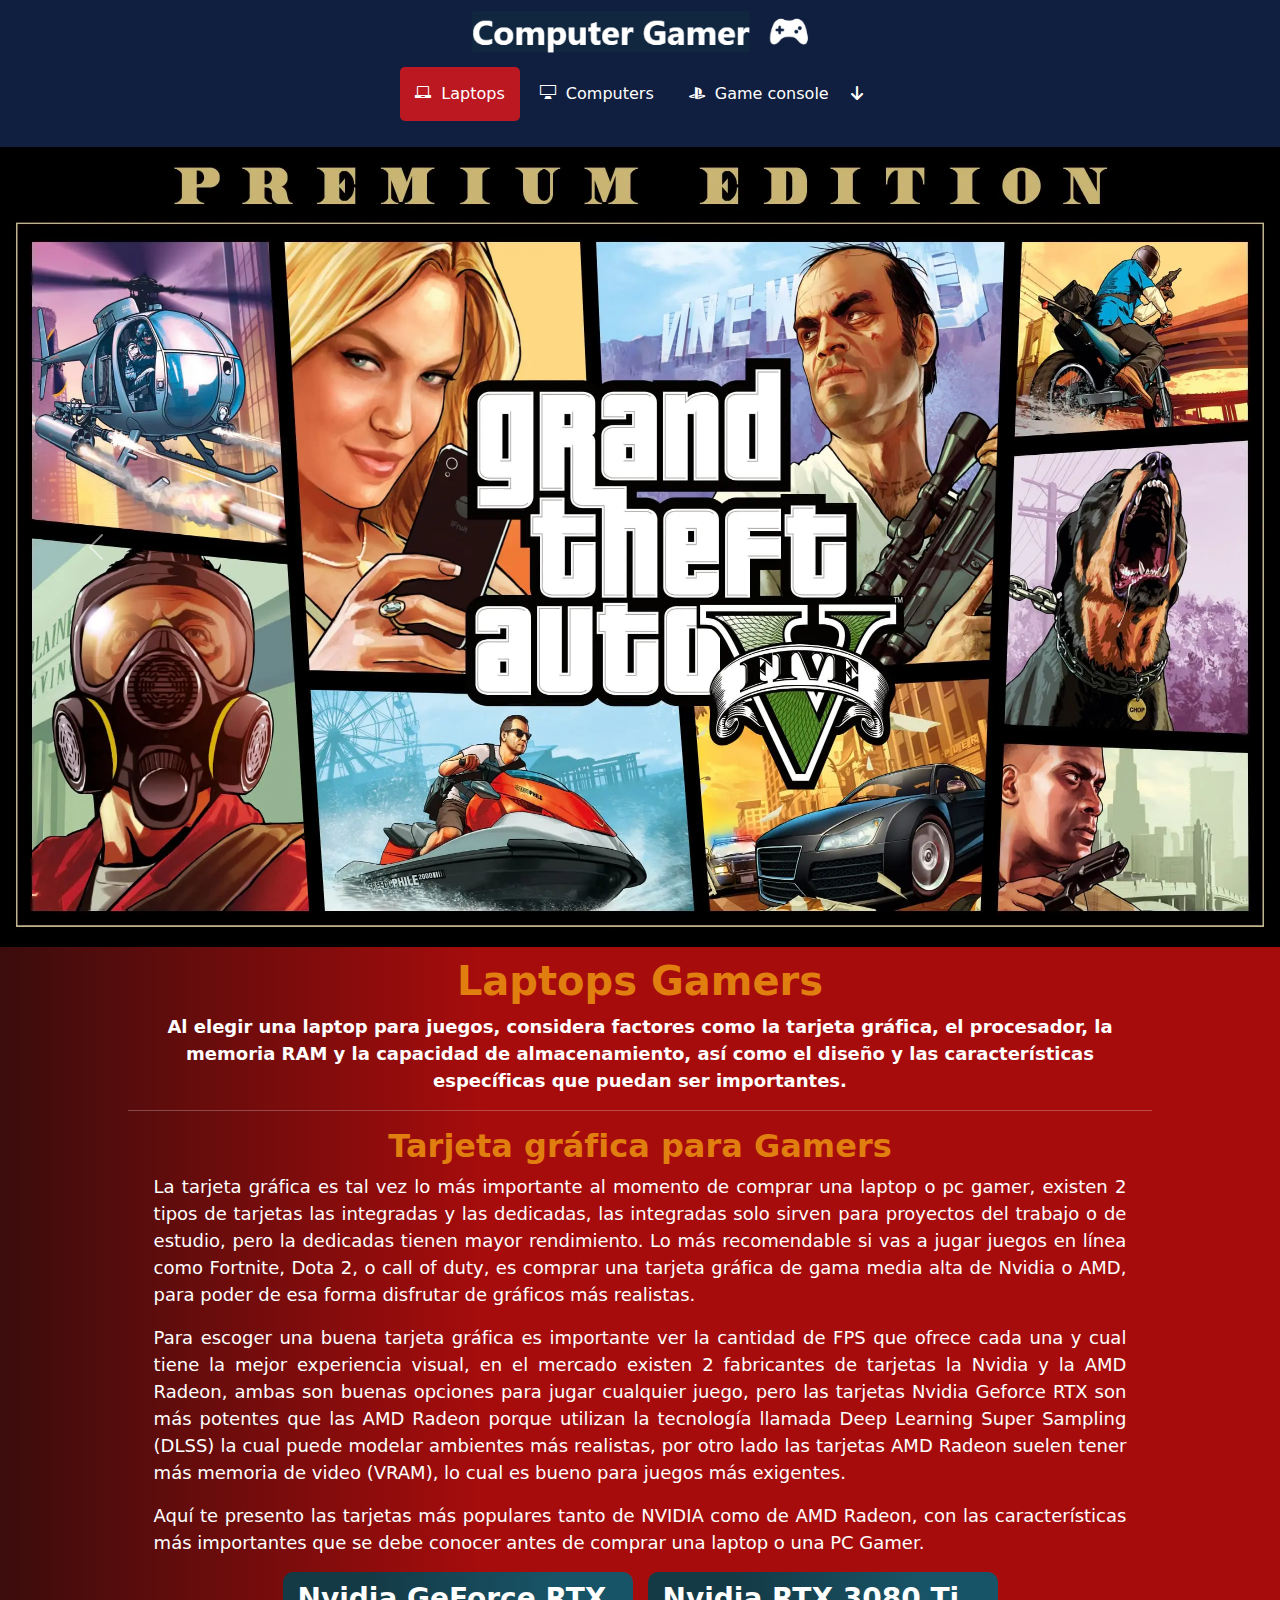
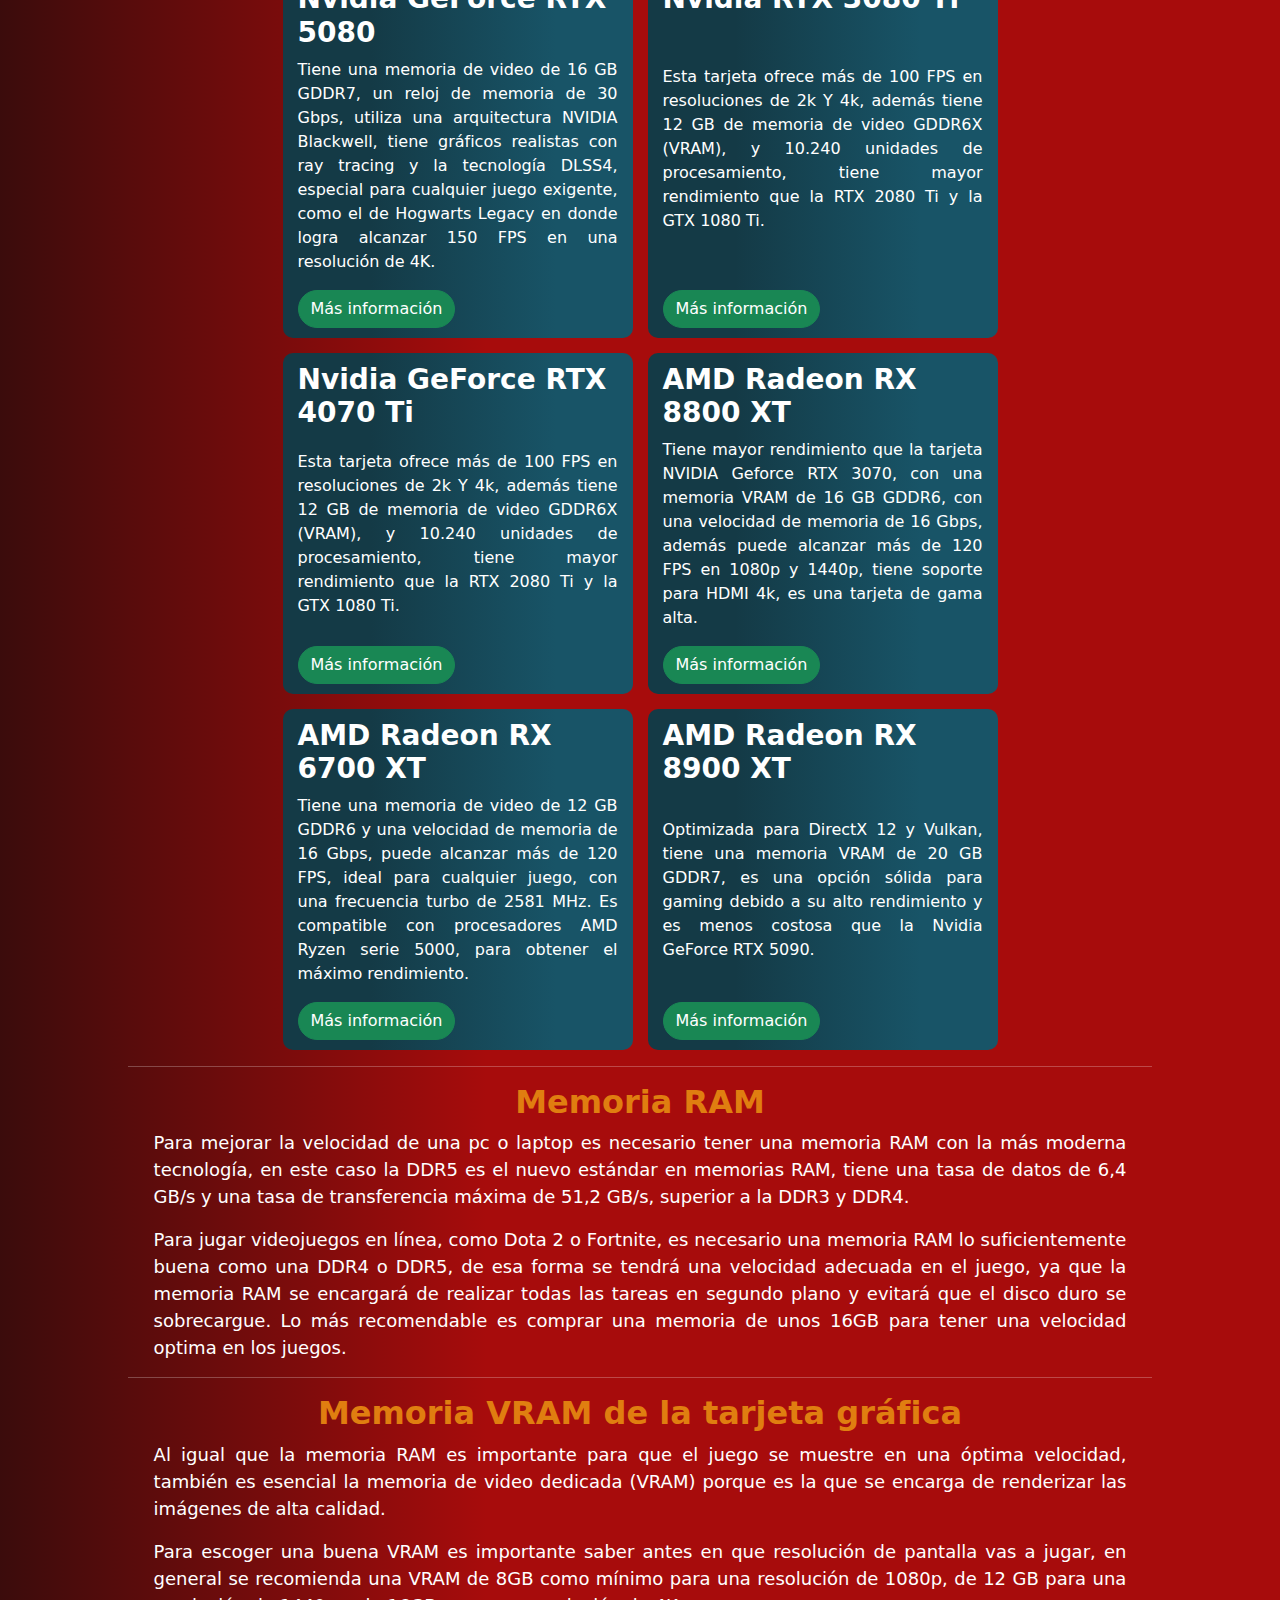
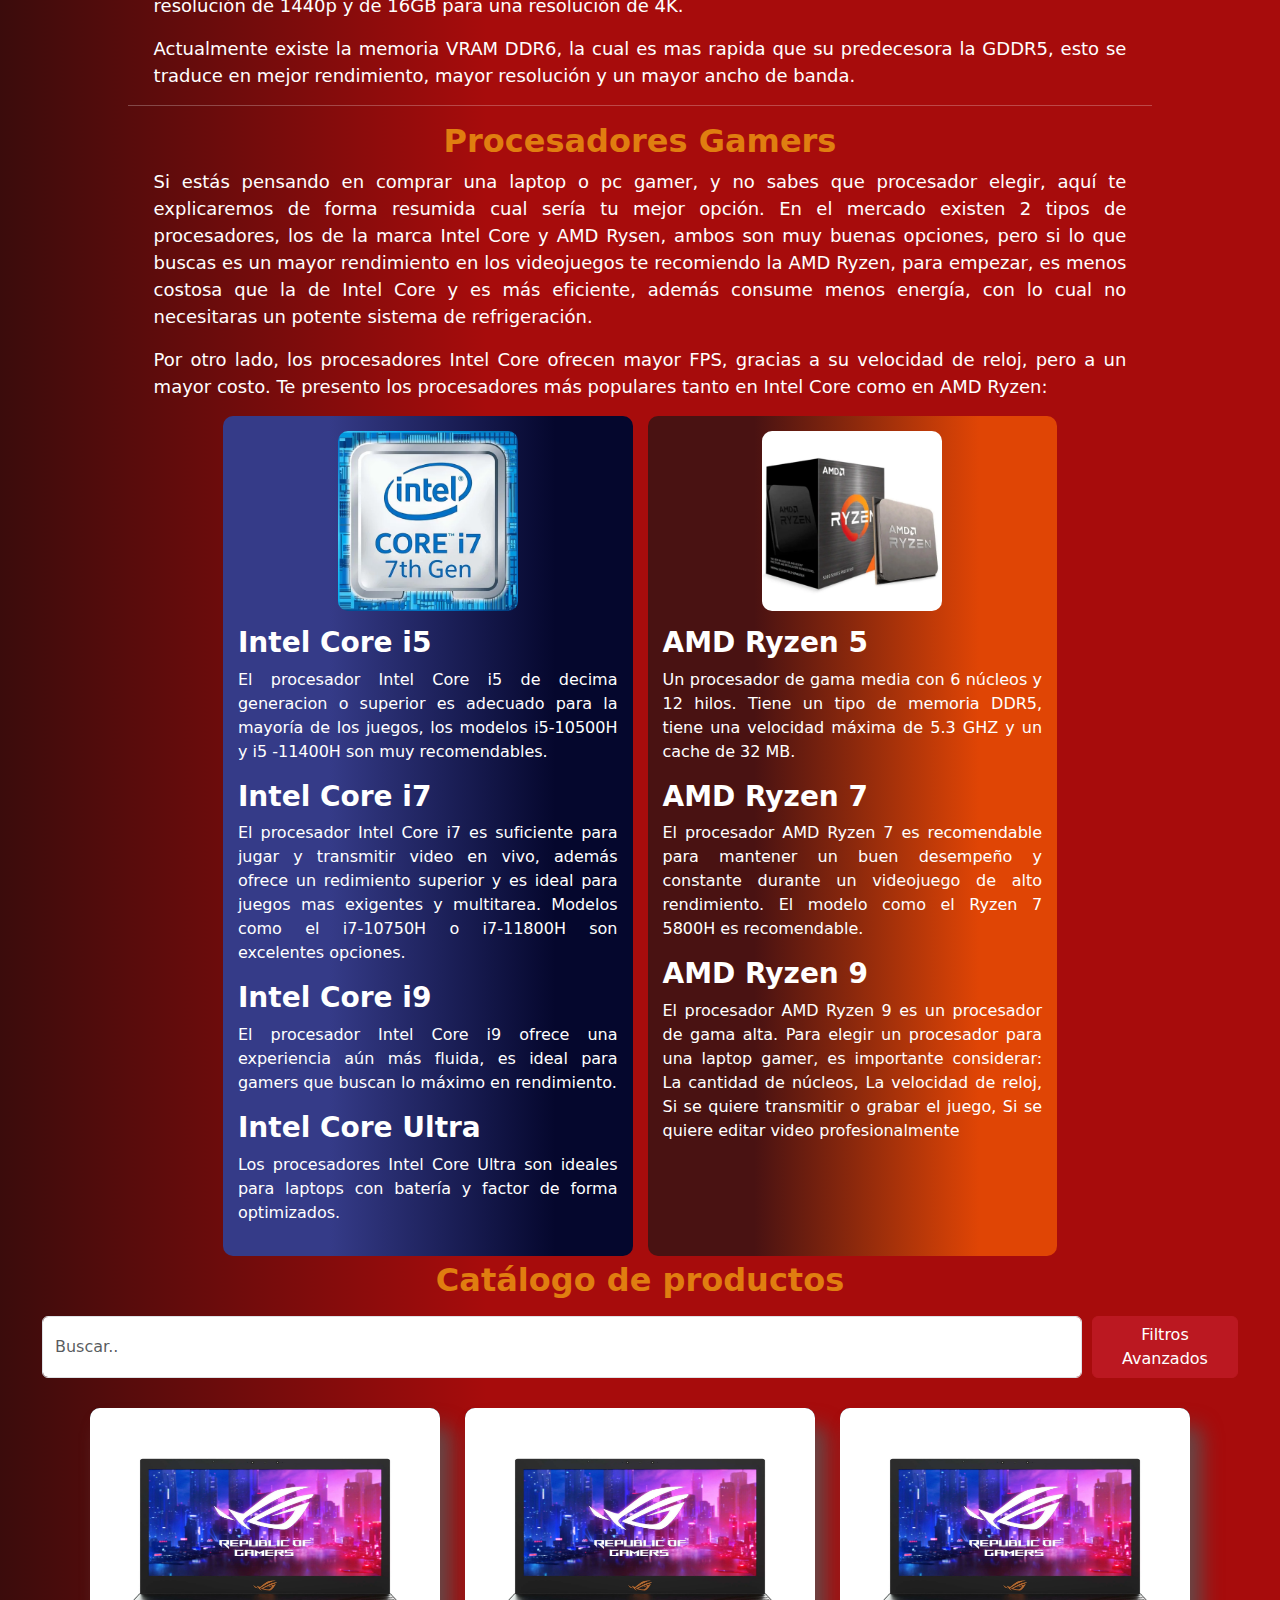
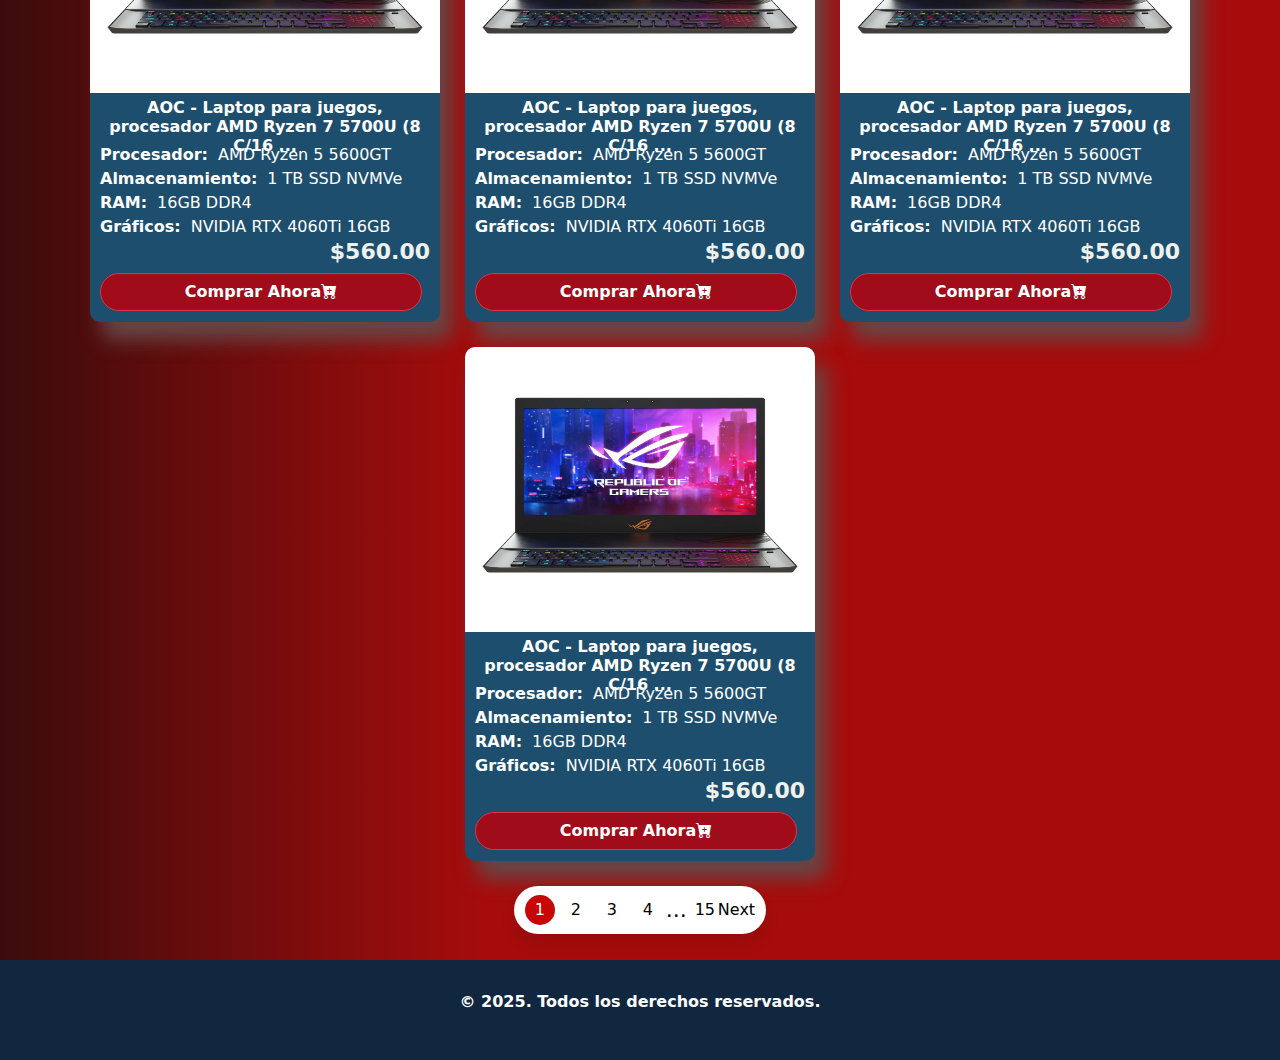
==== commit 7d7a8592: "logo image" ====
--- a/index.html
+++ b/index.html
@@ -4,13 +4,13 @@
 <head>
     <meta charset="UTF-8">
     <meta name="viewport" content="width=device-width, initial-scale=1.0">
-    <title>Nexus Gamer Zone</title>
+    <title>Computer Gamer</title>
     <meta name="google-site-verification" content="Ic5AOtLa6F2i60EnIE_1LzkZlEJvSpEF1KTR6ZF7WlE" />
     <meta name="author" content="Julio Alejandro Chayan Gomez">
     <meta name="description" content="Aquí encontraras las mejores laptops gamer, pc gamer y consolas de videojuegos a un buen precio">
     <meta name="keywords" content="laptops gamer, pc gamer, tarjeta gráfica, intel vs amd ryzen">
     <link rel="icon" type="image/png" href="./images/favi/monkey.png">
-    <link rel="stylesheet" href="./css/estilos2.css">
+    <link rel="stylesheet" href="./css/estilos.css">
     <link rel="stylesheet" href="./css/font.css">
     <link rel="preload" href="./css/bootstrap.min.css" as="style" onload="this.onload=null;this.rel='stylesheet'">
         <noscript><link rel="stylesheet" href="./css/bootstrap.min.css"></noscript>
@@ -27,23 +27,22 @@
     <div class="container-main">
          <div class="content-logo-header"> 
             <div class="logo-computer" id="logo-computer">
-                <div class="logo-marca animate__animated animate__rollIn">              
-                    <h1 class="title-marca">Nexus Gamer Zone</h1>
-                    <img src="./images/logo/log-sinfodo2.webp" class="img-logo" alt="logo-pcgamer" title="logo-pcgamer" > 
+                <div class="logo-marca animate__animated animate__rollIn">  
+                    <a href="https://www.pcgamerlaptops.com/"  >         
+                        <img src="./images/logo/logo-page.png" alt="computer gamer logo" title="computer gamer logo" class="logo-page"  >
+                    </a> 
                 </div>
             </div>
             
             <header class="menu-header" id="menu-header">
                 <div class="menu_bar">
-                    <div class="logo-image animate__animated animate__rollIn" >
-                    
-                        <h1 class="title-marca-menu">Nexus Gamer Zone</h1>
-                        <img src="./images/logo/log-sinfodo2.webp" class="img-logo" alt="logo-pcgamer" title="logo-pcgamer" >
-                    </div>
-                    <span class="icon-menu"></span>
-                   
-                </div>
-
+                    <div class="logo-image animate__animated animate__rollIn" >   
+                        <a href="https://www.pcgamerlaptops.com/"  >         
+                            <img src="./images/logo/logo-page.png" alt="computer gamer logo" title="computer gamer logo" class="logo-page-menu"   >
+                        </a>            
+                    </div>
+                    <span class="icon-menu"></span>                  
+                </div>
                 <nav id="nav-menu" >
                     <ul id="ul-menu">
                         <li class="active"><a href="#"><span class="icon-laptop"></span>Laptops</a></li>
--- a/css/estilos.css
+++ b/css/estilos.css
@@ -0,0 +1,1064 @@
+
+*{
+    padding:0;
+	margin:0;
+	-webkit-box-sizing: border-box;
+	-moz-box-sizing: border-box;
+	box-sizing: border-box;
+}
+:root{
+    --bgcolor-header: #10273F;
+    --bgcolor-letter: #EE0400;
+    --bgcolor-title: #fff;
+    --bgcolor-border: #E92728;
+    --bgcolor-background:#424242;
+}
+
+.container-main{
+    background: rgb(59, 12, 12);
+    background: linear-gradient(90deg, rgba(59, 12, 12, 1) 0%, rgba(167, 12, 12, 1) 38%);
+    display: flex;
+    flex-direction: column;
+    min-height: 100vh;
+    justify-content: space-between;
+    width: 100% !important;
+    overflow-x: auto;
+}
+
+
+header.menu-header{
+    width: 100%;
+    height: 80px;
+    background-color: #101F3F;
+    display: flex;
+    flex-direction: column;
+}
+
+.container-blog{
+    margin: 0px auto;
+    width: 95%;
+    min-height: 80vh;
+    display: flex;
+    flex-direction: row;
+}
+.content-info-grafics-card {
+    margin: 0px auto;
+    width: 80%;
+    margin-top: 10px;
+}
+h2.tarjeta-title {
+    color: #E07E10;
+    font-weight: bold;
+    text-align: center;
+}
+img.img-juegos-video {
+    cursor: pointer;
+    width: 350px;
+    height: 250px;
+    border-radius: 10px;
+}
+p.parrafo-cards-tarjeta {
+    text-align: justify;
+}
+p.parrafo-intelcore {
+    text-align: justify;
+}
+p.parrafo-amd {
+  text-align: justify;
+}
+p.parrafo-tarjeta-grafics {
+    color: #fff;
+    text-align: justify;
+    font-size: 18px;
+}
+.logo-computer {
+    width: 100%;
+    background: #101F3F;
+    height: 67px;
+}
+h1.title-page{
+     font-weight: bold;
+     text-align: center;
+     color:#E07E10;   
+}
+.content-playstation-diferencias {
+    display: flex;
+    flex-direction: row;
+    gap: 15px;
+    justify-content: center;
+}
+.content-image-playstation {
+    display: flex;
+    justify-content: center;
+}
+.playstation4,.playstation5{
+    
+    display: flex;
+    flex-direction: column;
+    justify-content: start;
+    padding: 8px;
+    gap: 15px;
+   
+}
+h1.title-ps {
+    color: #E7E9F1;
+    font-weight: bold;
+    text-align: center;
+}
+.content-title-playstation5 >h2,.content-title-playstation4 >h2{
+    color: #fff;
+}
+p.parrafo-playstation5, p.parrafo-playstation4{
+    color:#fff;
+    font-size: 18px;
+}
+.content-spinner-carga{
+    position: fixed;
+    top: 0px;
+    left: 0px;
+    width: 100%;
+    height: 100%;
+    background: rgb(22,61,151);
+    background: radial-gradient(circle, rgba(22,61,151,1) 26%, rgba(5,7,45,1) 80%);
+    display: flex;
+    justify-content: center;
+    align-items: center;
+    flex-direction: column;
+    visibility: visible;
+    opacity: 1;
+    transition: opacity 0.3s ease;
+    gap: 20px;
+    z-index: 10;
+}
+.contetn-spinner-remover{
+    visibility: hidden;
+    opacity: 0;
+}
+
+.content-poput-video{
+    position: fixed;
+    top: 0px;
+    left: 0px;
+    width: 100%;
+    height: 100%;
+   background-color: rgba(0, 0, 0, 0.5);
+    display: flex;
+    justify-content: center;
+    align-items: center;
+    flex-direction: column;
+    visibility: hidden;
+    opacity: 0;
+    /* transition: opacity 0.3s ease; */
+    gap: 20px;
+    z-index: 12;
+}
+.content-poput-video.active{
+    visibility: visible;
+    opacity: 1;
+}
+img.img-logo{
+    width: 70px;
+    object-fit: cover;
+    z-index: 3;
+}
+
+.poput-video{
+    width: 90%;
+    height: 80vh;
+    /* background-color: #ffff; */
+    border-radius: 10px;
+}
+iframe.video-frame{
+    width: 101%;
+    height: 100%;
+}
+
+img.img-playstation {
+    width: 250px;
+    height: 200px;
+    border-radius: 8px;
+    object-fit: inherit;
+}
+.content-description-page {
+    margin: 0px auto;
+    width: 95%;
+}
+p.description-page {
+    color: #fff;
+    text-align: center;
+    font-size: 18px;
+    font-weight: 600;
+}
+.content-cards-ps5 {
+    display: flex;
+    flex-direction: column;
+    gap: 15px;
+    justify-content: space-between;
+}
+.content-title-tipops5 >h2{
+    color: #E07E10;
+}
+.content-card-juego {
+    display: flex;
+    flex-direction: column;
+    color: #fff;
+    margin-top: 15px;
+    gap: 15px;
+}
+h2.title-play {
+    text-align: left;
+    font-weight: bold;
+}
+.separacion-content{
+    color: #fff;
+}
+.content-juego-ps5 {
+    display: flex;
+    gap: 15px;
+    justify-content: center;
+}
+p.text-description-play-ps5 {
+    font-size: 18px;
+    text-align: justify;
+}
+.content-cards-tarjetas {
+    margin-top: 10px;
+    display: flex;
+    flex-direction: row;
+    flex-wrap: wrap;
+    justify-content: center;
+    gap: 15px;
+}
+.cards-tarjeta {
+    display: flex;
+    flex-direction: column;
+    width: 350px;
+    color: #fff;
+    border-radius: 10px;
+    padding: 10px 15px;
+    cursor: pointer;
+    background: rgb(20,58,70);
+background: linear-gradient(90deg, rgba(20,58,70,1) 25%, rgba(24,84,103,1) 78%);
+justify-content: space-between;
+}
+
+
+.cards-tarjeta:hover{
+    border: 2px solid #fff;
+    -webkit-box-shadow: 10px 10px 14px 0px rgba(0,0,0,0.75);
+    -moz-box-shadow: 10px 10px 14px 0px rgba(0,0,0,0.75);
+    box-shadow: 10px 10px 14px 0px rgba(0,0,0,0.75);
+}
+.content-title-catalog >h2{
+    text-align: center;
+    color: #E07E10;
+    font-weight: bold;
+}
+img.bannercss{
+    object-fit: inherit;
+    height: 800px;
+    width: 100%;
+}
+
+.content-descrption-cards {
+    min-height: 136px;
+}
+p.parrafo-procesador {
+    color: #fff;
+    text-align: justify;
+    font-size: 18px;
+}
+.content-tipo-procesador {
+    display: flex;
+    flex-direction: row;
+    justify-content: center;
+    gap: 15px;
+}
+a.btn.btn-success {
+    border-radius: 999px;
+}
+.content-processor-intel {
+    display: flex;
+        flex-direction: column;
+        width: 40%;
+        gap: 15px;  
+        border-radius: 10px;
+        padding: 15px 15px;
+        background: rgb(53,59,136);
+background: linear-gradient(90deg, rgba(53,59,136,1) 26%, rgba(5,7,45,1) 81%);
+}
+.content-processor-amd {
+    width: 40%;
+    display: flex;
+    flex-direction: column;
+    gap: 15px;
+    border-radius: 10px;
+    padding: 15px 15px;
+    background: rgb(73,18,18);
+background: linear-gradient(90deg, rgba(73,18,18,1) 26%, rgba(224,69,5,1) 81%);
+}
+.content-info-parrafo {
+    margin: 0px auto;
+    width: 95%;
+}
+.content-parrafo-procesador{
+    margin: 0px auto;
+    width: 95%;
+}
+nav ul >li.active {
+ background-color: #BB1821;
+ border-radius: 5px;
+}
+.content-processor-intel:hover{
+    border: 2px solid #fff;
+}
+.content-processor-amd:hover{
+    border: 2px solid #fff;
+}
+
+.content-imagen-intel {
+    display: flex;
+    justify-content: center;
+}
+img.img-procesador {
+    width: 180px;
+    height: 180px;
+    object-fit: cover;
+    border-radius: 10px;
+}
+
+.content-intel-card {
+    color: #fff;
+}
+.content-amd-card {
+    color: #fff;
+}
+.content-title-intelcore > h3{
+    font-weight: bold;
+}
+.content-title-amd >h3{
+    font-weight: bold;
+}
+.content-imagen-amd {
+    display: flex;
+    justify-content: center;
+}
+
+h3.title-card-tarjeta {
+    font-weight: bold;
+}
+
+h1.title-marca {
+    background-color: var(--bgcolor-header);
+    text-align: center;
+    color: #fff;
+    font-weight: bold;
+    /* text-shadow: 6px -1px 0px var(--bgcolor-letter); */
+    margin-bottom: 0px;
+    margin-top: 10px;
+    position: relative;
+    top: -7px;
+}
+h1.title-marca-menu{
+    color: #fff;
+    margin-bottom: 0px;
+    font-weight: bold;
+}
+
+.logo-marca {
+    width: 100%;
+    height: 67px;
+    display: flex;
+    justify-content: center;
+    gap: 10px;
+    align-items: center;
+}
+
+img.audifonosgamer {
+    width: 66px;
+    height: 55px;
+}
+footer.footer{
+    background-color: var(--bgcolor-header);
+    color:#fff;
+    text-align: center;
+    height: 100px;
+    display: flex;
+    justify-content: center;
+    align-items: center;
+    font-size: 16px;
+    font-weight: bold;
+}
+
+.filtros-avanzados {
+    background: #143A46;
+    padding: 10px;
+    width: 17%;
+    display: none;
+    color: #fff;
+}
+.catalogo-products {
+    padding: 10px;
+    width: 100%;
+}
+.mostrar-content{
+    display: inline-block;
+    transition: display 2s ease;
+    scale: 1;
+}
+.ocultar-content{
+    display: none;
+    transition: display 2s ease;
+    scale: 1;
+}
+
+
+.rowflex {
+    display: flex;
+    flex-direction: row;
+    justify-content: center;
+    gap: 25px;
+    flex-wrap: wrap;
+}
+
+h6.title-product {
+
+    text-align: center;
+    font-weight: bold;
+}
+.content-image-catalog {
+    width: 100%;
+    height: 285px;
+}
+.product-catalog{
+    background-color: #1D4E6D;
+    width: 350px;
+    min-height: 411px;
+    display: flex;
+    flex-direction: column;
+    border-radius: 10px;
+    padding-bottom: 11px;
+    color: #fff;
+    -webkit-box-shadow: 12px 18px 20px 0px rgba(102,71,71,1);
+-moz-box-shadow: 12px 18px 20px 0px rgba(102,71,71,1);
+box-shadow: 12px 18px 20px 0px rgba(102,71,71,1);
+}
+.feature-title {
+    font-weight: bold;
+}
+
+.content-price-title {
+    padding-left: 10px;
+}
+h6.title-price {
+    font-size: 22px;
+    color: #eef2ee  !important;
+    float: right;
+    margin-right: 10px;
+    font-weight: bold;
+}
+strong.feacture-xbox {
+    color: #E07E10;
+    font-size: 19px;
+}
+.content-title-catalog {
+    width: 100%;
+    height: 45px;
+    margin-top: 5px;
+    padding-left: 10px;
+    padding-right: 10px;
+}
+.content-description-catalog {
+    width: 100%;
+    padding-left: 25px;
+    padding-right: 34px;
+    height: 109px;
+
+}
+a.btn.btn-danger {
+    /* padding-left: 10px; */
+    margin-left: 10px;
+    margin-right: 10px;
+    width: 92%;
+    background-color: #A00C1A;
+    font-weight: bold;
+    border-radius: 999px;
+}
+p.description {
+    line-height: 18px;
+    text-align: justify;
+}
+.content-products {
+    margin-top: 30px;
+    width: 100%;
+    margin-bottom: 25px;
+}
+.col-12.content-buscador {
+    display: flex;
+    flex-direction: row;
+    gap: 10px;
+}
+.content-logo-header{
+    position: sticky;
+    top: 0px;
+    z-index: 4;
+}
+.content-border-ps4, .content-border-ps5 {
+    width: 43%;
+    display: flex;
+    flex-direction: column;
+    justify-content: space-between;
+    background: rgb(22,61,151);
+    background: linear-gradient(90deg, rgba(22,61,151,1) 26%, rgba(5,7,45,1) 81%);
+    padding: 7px;
+    border-radius: 8px;
+}
+a.enlace-icons {
+    display: flex;
+    gap: 10px;
+}
+
+.menu_bar {
+	display:none;
+}
+
+header {
+	width: 100%;
+}
+
+header nav {
+	z-index:1000;
+	margin:0px auto;
+}
+
+header nav ul {
+	list-style:none;
+    padding: 0px;
+}
+
+header nav ul li {
+	display:inline-block;
+	position: relative;
+}
+
+header nav ul >li:hover {
+	background-color:#BB1821;
+    border-radius: 5px;
+
+}
+
+header nav ul li a {
+	color:#fff;
+	display:block;
+	text-decoration:none;
+	padding: 15px;
+}
+
+header nav ul li a span {
+	margin-right:10px;
+}
+
+header nav ul li:hover .children {
+	display:block;
+}
+
+header nav ul li .children {
+	display: none;
+	background:#011826;
+	position: absolute;
+	width: 150%;
+	z-index:1000;
+}
+
+header nav ul li .children li {
+	display:block;
+	overflow: hidden;
+	border-bottom: 1px solid rgba(255,255,255,.5);
+}
+
+header nav ul li .children li a {
+	display: block;
+}
+
+header nav ul li .children li a span {
+	float: right;
+	position: relative;
+	top:3px;
+	margin-right:0;
+	margin-left:10px;
+}
+
+header nav ul li .caret {
+	position: relative;
+	top:3px;
+	margin-left:10px;
+	margin-right:0px;
+}
+.logo-image {
+    display: flex;
+    align-items: center;
+}
+img.img-catalog{
+    width: 100%;
+    height: 100%;
+    border-radius: 10px 10px 0px 0px;
+}
+img.logo-page {
+    object-fit: inherit;
+    width: 380px;
+    height: auto;
+}
+
+.pagination ul{
+    width: 100%;
+    display: flex;
+    background: #fff;
+    padding: 8px;
+    border-radius: 50px;
+    align-items: center;
+    justify-content: center;
+    box-shadow: 0px 10px 15px rgba(0,0,0,0.1);
+  }
+  .pagination ul li{
+    color: #000;
+    list-style: none;
+    line-height: 30px;
+    text-align: center;
+    font-size: 16px;
+    font-weight: 500;
+    cursor: pointer;
+    user-select: none;
+    transition: all 0.3s ease;
+  }
+  .pagination ul li.numb{
+    list-style: none;
+    height: 30px;
+    width: 30px;
+    margin: 0 3px;
+    line-height: 30px;
+    border-radius: 50%;
+  }
+  .pagination ul li.numb.first{
+    margin: 0px 3px 0 -5px;
+  }
+  .pagination ul li.numb.last{
+    margin: 0px -5px 0 3px;
+  }
+  .pagination ul li.dots{
+    font-size: 22px;
+    cursor: default;
+  }
+  .pagination ul li.btn{
+    padding: 0 2px;
+    border-radius: 50px;
+  }
+  .pagination li.active,
+  .pagination ul li.numb:hover,
+  .pagination ul li:first-child:hover,
+  .pagination ul li:last-child:hover{
+    color: #fff;
+    background-color: #C80607;
+  }
+
+  .content-pagination-products {
+    display: flex;
+    justify-content: center;
+}
+#button-advanced-filter{
+    background-color: #BB1821;
+    border: 1px solid #BB1821;
+}
+.content-title-filter {
+    align-items: center;
+    display: flex;
+    justify-content: space-between;
+    min-height: 41px;
+    border-bottom: 1px solid #534949;
+    cursor: pointer;
+}
+.button.btn.btn-success.boton-filtro{
+    width: 100%;
+}
+.row-features-pc {
+    display: flex;
+    flex-direction: row;
+    gap: 10px;
+    padding-left: 10px;
+    padding-right: 10px;
+}
+button.btn-success.boton-filtrar{
+    width: 100%;
+}
+.content-rango-precio {
+    display: flex;
+    justify-content: center;
+}
+label.rango-price {
+    font-weight: bold;
+    font-size: 14px;
+}
+.content-value-price {
+    display: flex;
+    justify-content: flex-end;
+}
+label.price-value {
+    font-weight: bold;
+    color: red;
+    font-size: 15px;
+}
+span.accordion-open {
+    font-size: 18px;
+}
+.content-options-filter{
+    margin-top: 10px;
+    display: none;
+}
+input#search-option-marca{
+    height: 30px;
+    width: 100%;
+    font-size: 14px;
+    border-radius: 0px;
+}
+.content-check-options {
+    margin-top: 10px;
+    margin-bottom: 10px;
+}
+.content-button-filter{
+    margin-top: 10px;
+}
+
+@media screen and (max-width: 800px) {
+
+}
+
+@media (min-width:1200px) and (max-width:1500px){
+
+    img#banners-img{
+        height: 800px;
+    }
+}
+
+@media (min-width:992px) and (max-width:1200px){
+    img#banners-img{
+        height: 640px;
+    }
+
+}
+
+@media (min-width:768px) and (max-width:992px){
+    img#banners-img{
+        height: 480px;
+    }
+    #content-juegosps5{
+        display: flex;
+        flex-direction: column;
+    }
+}
+
+@media (min-width:576px) and (max-width:768px){
+    #logo-computer{
+        display: none;
+      }
+
+      body {
+		padding-top:80px;
+	}
+    .logo-page-menu{
+        width: 330px;
+        height: auto;
+    }
+    img#banners-img{
+        height: 380px;
+    }
+    header#menu-header{
+        height: 0px;
+    }
+    #content-tipo-procesador{
+        display: flex;
+        flex-direction: column;
+    }
+    #content-border-ps5,#content-border-ps4{
+        width: 100%;
+    }
+    #content-processor-amd,#content-processor-intel{
+        width: 100%;
+    }
+    #content-playstation-diferencias{
+        display: flex;
+        flex-direction: column;
+    }
+    
+    #ps5-content, #ps4-content{
+        width: 100%;
+    }
+    #content-juegosps5{
+        display: flex;
+        flex-direction: column;
+    }
+    #poput-video{
+        height: 55vh;
+    }
+    .menu_bar {
+        display: flex;
+        width: 100%;
+        position: fixed;
+        top: 0;
+        background-color: #101F3F;
+        justify-content: space-between;
+        align-items: center;
+        height: 80px;
+        }
+	.menu_bar .bt-menu {
+		display: block;
+		padding: 20px;
+		color: #fff;
+		overflow: hidden;
+		font-size: 25px;
+		font-weight: bold;
+		text-decoration: none;
+	}
+
+  
+	.menu_bar span {
+        float: right;
+        color: #fff;
+        font-size: 35px;
+        margin-right: 15px;
+	}
+
+	header nav {
+		width: 80%;
+		height: calc(100% - 80px);
+		position: fixed;
+		right:100%;
+		margin: 0;
+		overflow: scroll;
+        background-color: #101F3F;
+    
+	}
+
+	header nav ul li {
+		display: block;
+		border-bottom:1px solid rgba(255,255,255,.5);
+        border-top: 1px solid rgba(255, 255, 255, .5);
+	}
+
+	header nav ul li a {
+		display: block;
+	}
+
+	header nav ul li:hover .children {
+		display: none;
+	}
+
+	header nav ul li .children {
+		width: 100%;
+		position: relative;
+	}
+
+	header nav ul li .children li a {
+		margin-left:20px;
+	}
+
+	header nav ul li .caret {
+		float: right;
+	}
+
+}
+
+@media (max-width:576px){
+  #logo-computer{
+    display: none;
+  }
+
+  body {
+    padding-top:80px;
+}
+.logo-page-menu{
+    width: 290px;
+    height: auto;
+}
+#pagination{
+    width: 100%;
+}
+
+header#menu-header{
+    height: 0px;
+}
+#poput-video{
+    height: 46vh;
+}
+img.img-juegos-video{
+    width: 100%;
+}
+
+#content-tipo-procesador{
+    display: flex;
+    flex-direction: column;
+}
+#content-processor-amd,#content-processor-intel{
+    width: 100%;
+}
+img#banners-img{
+    height: 300px;
+}
+#content-playstation-diferencias{
+    display: flex;
+    flex-direction: column;
+}
+
+#ps5-content, #ps4-content{
+    width: 100%;
+}
+#content-juegosps5{
+    display: flex;
+    flex-direction: column;
+}
+#content-border-ps5,#content-border-ps4{
+    width: 100%;
+}
+
+.menu_bar {
+            display: flex;
+            width: 100%;
+            position: fixed;
+            top: 0;
+            background-color: #101F3F;
+            justify-content: space-between;
+            align-items: center;
+            height: 80px;
+}
+
+
+.menu_bar .bt-menu {
+    display: block;
+    padding: 20px;
+    color: #fff;
+    overflow: hidden;
+    font-size: 25px;
+    font-weight: bold;
+    text-decoration: none;
+}
+
+.menu_bar span {
+    float: right;
+    color: #fff;
+    font-size: 35px;
+    margin-right: 15px;
+}
+
+header nav {
+    width: 80%;
+    height: calc(100% - 80px);
+    position: fixed;
+    right:100%;
+    margin: 0;
+    overflow: scroll;
+    background-color: #101F3F;
+}
+
+header nav ul li {
+    display: block;
+    border-bottom:1px solid rgba(255,255,255,.5);
+    border-top:1px solid rgba(255,255,255,.5);
+}
+
+header nav ul li a {
+    display: block;
+}
+
+header nav ul li:hover .children {
+    display: none;
+}
+
+header nav ul li .children {
+    width: 100%;
+    position: relative;
+}
+
+header nav ul li .children li a {
+    margin-left:20px;
+}
+
+header nav ul li .caret {
+    float: right;
+}
+}
+
+.loader {
+    width: 32px;
+    height: 90px;
+    display: block;
+    margin: 20px auto;
+    position: relative;
+    border-radius: 50% 50% 0 0;
+    border-bottom: 10px solid #FF3D00;
+    background-color: #FFF;
+    background-image: radial-gradient(ellipse at center, #FFF 34%, #FF3D00 35%, #FF3D00 54%, #FFF 55%), linear-gradient(#FF3D00 10px, transparent 0);
+    background-size: 28px 28px;
+    background-position: center 20px , center 2px;
+    background-repeat: no-repeat;
+    box-sizing: border-box;
+    animation: animloaderBack 1s linear infinite alternate;
+  }
+  .loader::before {
+    content: '';  
+    box-sizing: border-box;
+    position: absolute;
+    left: 50%;
+    transform: translateX(-50%);
+    width: 64px;
+    height: 44px;
+    border-radius: 50%;
+    box-shadow: 0px 15px #FF3D00 inset;
+    top: 67px;
+  }
+  .loader::after {
+    content: '';  
+    position: absolute;
+    left: 50%;
+    transform: translateX(-50%) rotate(45deg);
+    width: 34px;
+    height: 34px;
+    top: 112%;
+    background: radial-gradient(ellipse at center, #ffdf00 8%, rgba(249, 62, 0, 0.6) 24%, rgba(0, 0, 0, 0) 100%);
+    border-radius: 50% 50% 0;
+    background-repeat: no-repeat;
+    background-position: -44px -44px;
+    background-size: 100px 100px;
+    box-shadow: 4px 4px 12px 0px rgba(255, 61, 0, 0.5);
+    box-sizing: border-box;
+    animation: animloader 1s linear infinite alternate;
+  }
+  
+  @keyframes animloaderBack {
+    0%, 30%, 70% {
+      transform: translateY(0px);
+    }
+    20%, 40%, 100% {
+      transform: translateY(-5px);
+    }
+  }
+  
+  @keyframes animloader {
+    0% {
+      box-shadow: 4px 4px 12px 2px rgba(255, 61, 0, 0.75);
+      width: 34px;
+      height: 34px;
+      background-position: -44px -44px;
+      background-size: 100px 100px;
+    }
+    100% {
+      box-shadow: 2px 2px 8px 0px rgba(255, 61, 0, 0.5);
+      width: 30px;
+      height: 28px;
+      background-position: -36px -36px;
+      background-size: 80px 80px;
+    }
+  }
+
+
+ .loading-text{
+    color: #fff;
+    font-weight: bold;
+ }